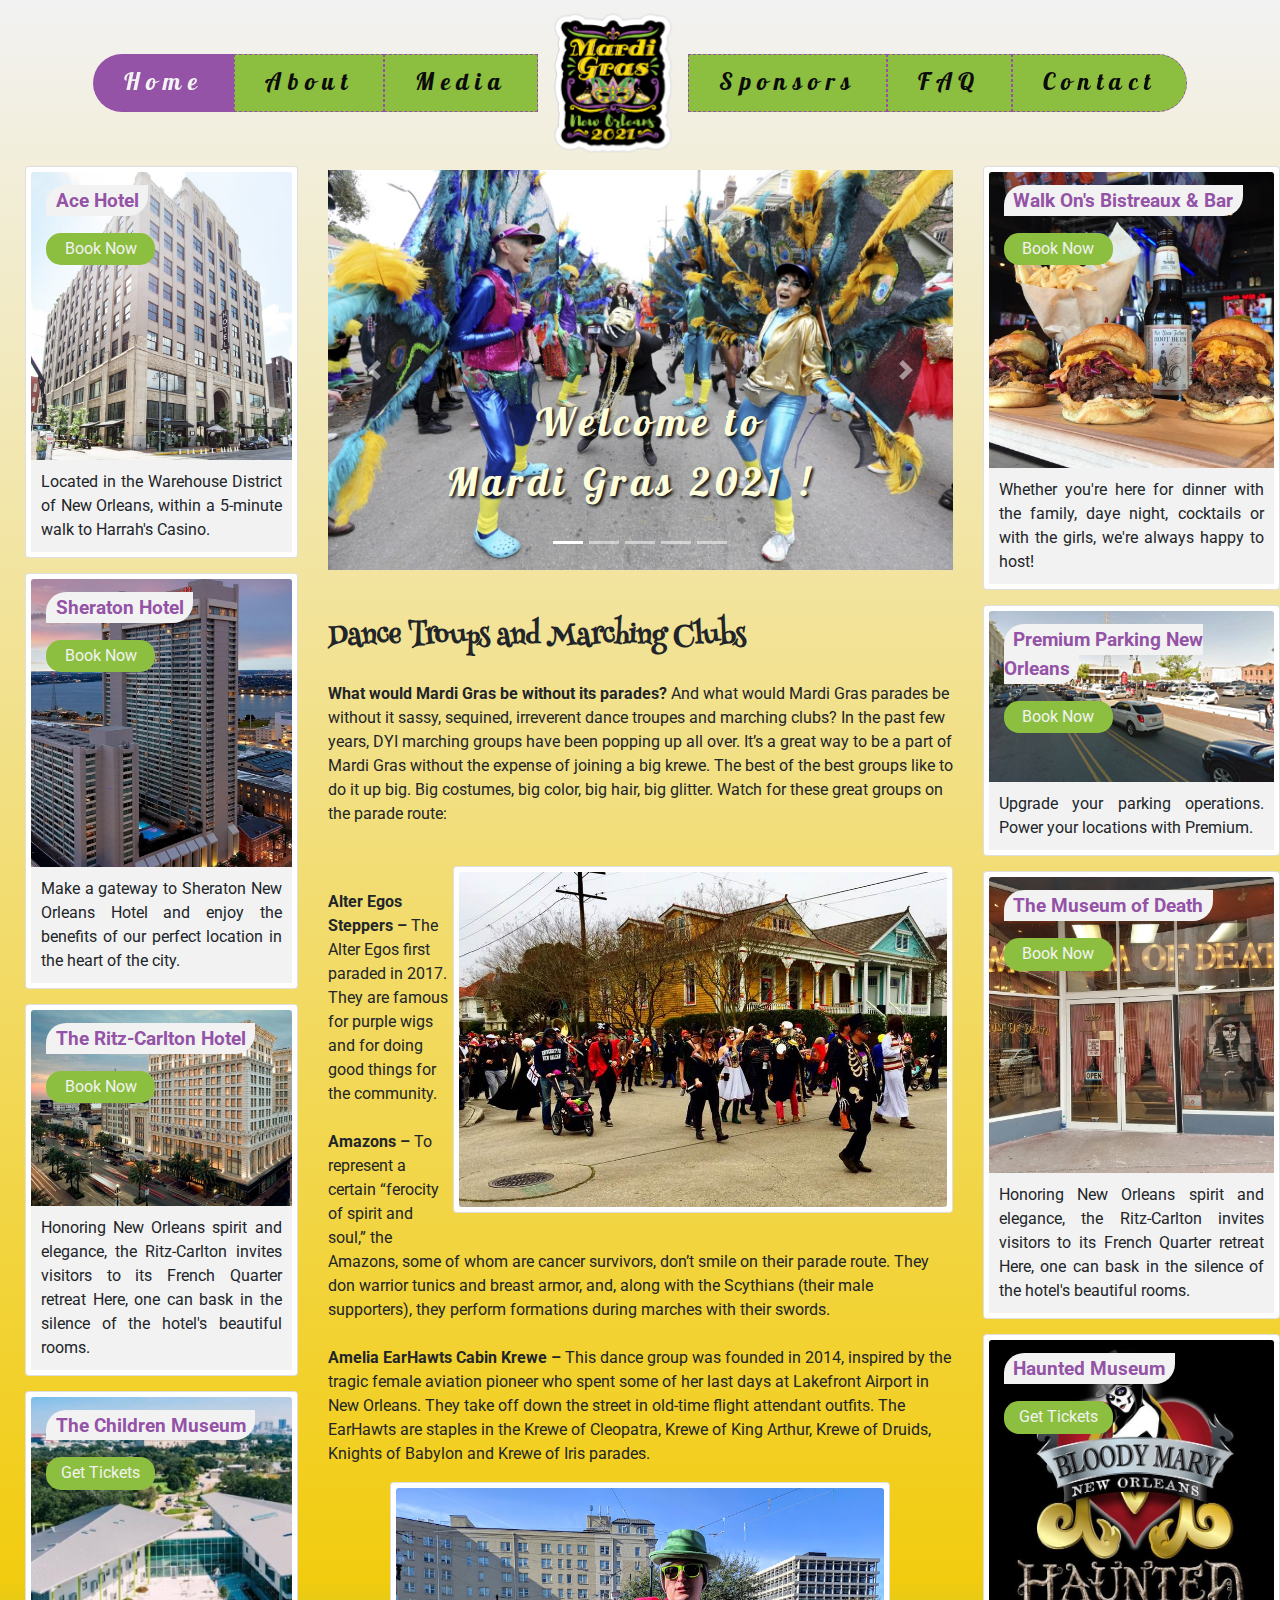
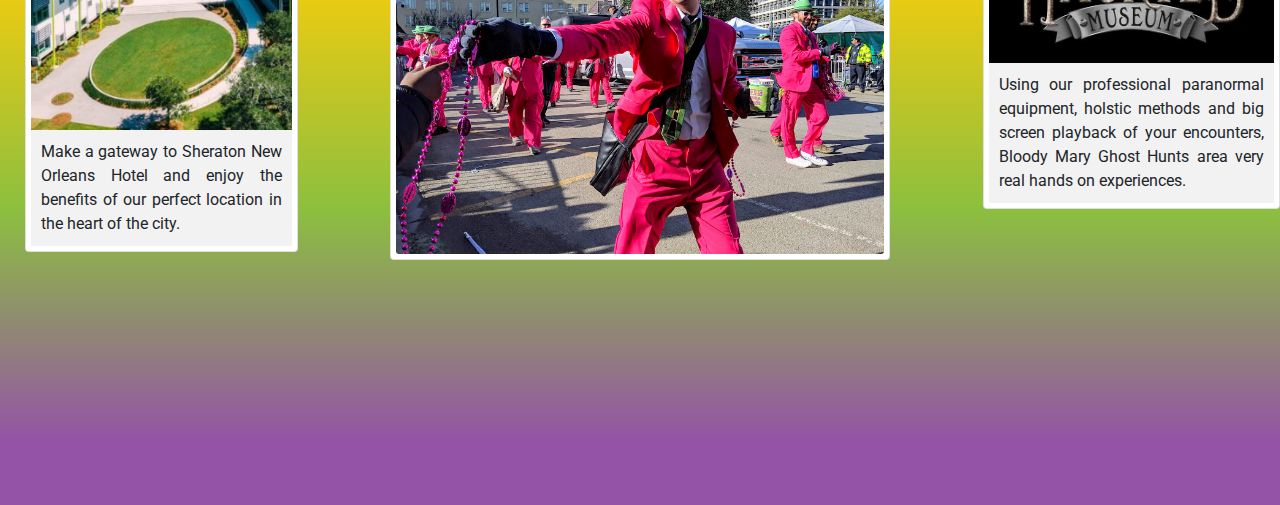
==== index.html @ 0c7cdbdb "My first commit! 😀" ====
<!doctype html>
<html lang="en">

<head>
  <meta charset="utf-8">
  <meta name="viewport" content="width=device-width, initial-scale=1, shrink-to-fit=no">
  <link rel="stylesheet" href="./css/main.css">
  <link
    href="https://fonts.googleapis.com/css2?family=Henny+Penny&family=Pattaya&family=Roboto:wght@400;500&display=swap"
    rel="stylesheet">
  <link rel="shortcut icon" href="./imgs/favicon.ico.png" type="image/x-icon">

  <!--AOS Library-->
  <link href="https://unpkg.com/aos@2.3.1/dist/aos.css" rel="stylesheet">

  <!-- Bootstrap CSS -->
  <link rel="stylesheet" href="https://stackpath.bootstrapcdn.com/bootstrap/4.5.2/css/bootstrap.min.css"
    integrity="sha384-JcKb8q3iqJ61gNV9KGb8thSsNjpSL0n8PARn9HuZOnIxN0hoP+VmmDGMN5t9UJ0Z" crossorigin="anonymous">
  <link rel="stylesheet" href="https://stackpath.bootstrapcdn.com/font-awesome/4.7.0/css/font-awesome.min.css"
    integrity="sha384-wvfXpqpZZVQGK6TAh5PVlGOfQNHSoD2xbE+QkPxCAFlNEevoEH3Sl0sibVcOQVnN" crossorigin="anonymous">


  <title>Mardi Gras 2021</title>
</head>

<body>
  <!-- ** First Row - Header **  -->
  <div data-aos="fade-down" data-aos-duration='1200'>
    <div class="row">
      <div class="navbar">
        <div class="navbarLeft">
          <a href="./index.html" class="navbarBtn from-center homeNav active">
            Home
          </a>
          <a href="./about/about.html" class="navbarBtn from-center regularNav">
            About
          </a>
          <a href="./media/media.html" class="navbarBtn from-center regularNav">
            Media
          </a>
        </div>
        <div class="brand-logo">
          <a href="index.html"><img src="./imgs/logo2021.png" alt="home" width="150px"></a>
        </div>
        <div class="navbarRight">
          <a href="./sponsors/sponsors.html" class="navbarBtn from-center regularNav">
            Sponsors
          </a>
          <a href="./FAQ/faq.html" class="navbarBtn from-center regularNav">
            FAQ
          </a>
          <a href="./contact/contact.html" class="navbarBtn from-center contactNav">
            Contact
          </a>
        </div>
      </div>
    </div>
  </div>

  <!-- ** Second Row ** -->
  <div class="row">

    <!-- Left Sponsers -->
    <div class="col-3 justify-content-start">
      <div class="leftSponsers">
        <div class="card img-fluid" style="width:350px">
          <img class="card-img-top" src="./imgs/Sponsors/aceHotel.jpg" alt="Card image">
          <div class="card-img-overlay">
            <p class="card-title"><span>Ace Hotel</span></p>
            <a
              href="https://www.acehotel.com/neworleans/?gclid=EAIaIQobChMI5_qxxfHS6wIVh-h3Ch2sEg0pEAAYASAAEgIVQPD_BwE"><button
                class="btnImg"><span>Book Now</span></button></a>
          </div>
          <p class="card-text">Located in the Warehouse District of New Orleans, within a 5-minute walk to Harrah's
            Casino.</p>
        </div>

        <div class="card img-fluid" style="width:350px">
          <img class="card-img-top" src="./imgs/Sponsors/shen.jpg" alt="Card image">
          <div class="card-img-overlay">
            <p class="card-title"><span>Sheraton Hotel</span></p>
            <a href="https://www.marriott.com/hotels/travel/msyis-sheraton-new-orleans-hotel/"><button
                class="btnImg"><span>Book Now </span></button></a>
          </div>
          <p class="card-text">Make a gateway to Sheraton New Orleans Hotel and enjoy the benefits of our
            perfect
            location in the heart of the city.</p>
        </div>

        <div class="card img-fluid" style="width:350px">
          <img class="card-img-top" src="./imgs/Sponsors/ritz.jpg" alt="Card image" style="width:100%">
          <div class="card-img-overlay">
            <p class="card-title"><span>The Ritz-Carlton Hotel</span></p>
            <a href="https://www.marriott.com/hotels/travel/msyis-sheraton-new-orleans-hotel/"><button class="btnImg"
                style="vertical-align:middle"><span>Book Now </span></button></a>
          </div>
          <p class="card-text">Honoring New Orleans spirit and elegance, the Ritz-Carlton invites visitors to its
            French
            Quarter retreat Here, one can bask in the silence of the hotel's beautiful rooms.</p>
        </div>

        <div class="card img-fluid" style="width:350px">
          <img class="card-img-top" src="./imgs/Sponsors/childrenMuseum.png" alt="Card image">
          <div class="card-img-overlay">
            <p class="card-title"><span>The Children Museum</span></p>
            <a href="https://www.marriott.com/hotels/travel/msyis-sheraton-new-orleans-hotel/"><button
                class="btnImg"><span>Get Tickets </span></button></a>
          </div>
          <p class="card-text">Make a gateway to Sheraton New Orleans Hotel and enjoy the benefits of our
            perfect
            location in the heart of the city.</p>
        </div>
      </div>


    </div>

    <!-- The Center -->
    <div class="col-6 justify-content-center">
      <div class="indexMainCenter">

        <!-- Carousel -->
        <div class="indexCarousel">
          <div id="carouselExampleCaptions" class="carousel slide" data-ride="carousel">
            <ol class="carousel-indicators">
              <li data-target="#carouselExampleCaptions" data-slide-to="0" class="active"></li>
              <li data-target="#carouselExampleCaptions" data-slide-to="1"></li>
              <li data-target="#carouselExampleCaptions" data-slide-to="2"></li>
              <li data-target="#carouselExampleCaptions" data-slide-to="3"></li>
              <li data-target="#carouselExampleCaptions" data-slide-to="4"></li>
            </ol>
            <div class="carousel-inner">
              <div class="carousel-item active">
                <img src="imgs/sliderGallery/1.jpg" class="d-block w-100 img-fluid" alt="firstCaru">
                <div class="carousel-caption d-none d-md-block">
                  <p><span>Welcome to <br> Mardi Gras 2021 !</span></p>
                </div>
              </div>
              <div class="carousel-item">
                <img src="imgs/sliderGallery/2.jpg" class="d-block w-100 img-fluid" alt="secondCaru">
                <div class="carousel-caption d-none d-md-block">
                  <p><span>Mardi Gras falls on <br> February 16th '21.</span></p>
                </div>
              </div>
              <div class="carousel-item">
                <img src="imgs/sliderGallery/3.jpg" class="d-block w-100 img-fluid" alt="thirdCaru">
                <div class="carousel-caption d-none d-md-block">
                  <p><span>Come along and <br> celebrate with us!</span></p>
                </div>
              </div>
              <div class="carousel-item">
                <img src="imgs/sliderGallery/4.jpg" class="d-block w-100 img-fluid" alt="fourthCaru">
                <div class="carousel-caption d-none d-md-block">
                  <p><span>Feel the Good Vibrations!</span></p>
                </div>
              </div>
              <div class="carousel-item">
                <img src="imgs/sliderGallery/5.jpeg" class="d-block w-100 img-fluid" alt="fifthCaru">
                <div class="carousel-caption d-none d-md-block">
                  <span>Get coupons for <br> cheaper vacation!</span>
                </div>
              </div>
            </div>
            <a class="carousel-control-prev" href="#carouselExampleCaptions" role="button" data-slide="prev">
              <span class="carousel-control-prev-icon" aria-hidden="true"></span>
              <span class="sr-only">Previous</span>
            </a>
            <a class="carousel-control-next" href="#carouselExampleCaptions" role="button" data-slide="next">
              <span class="carousel-control-next-icon" aria-hidden="true"></span>
              <span class="sr-only">Next</span>
            </a>
          </div>
        </div>

        <!-- Main Text -->
        <div class="indexMainText">
          <br><br>
          <span class="indexMTHeader">Dance Troups and Marching Clubs</span><br><br>
          <p><span style="font-weight: bold;">What would Mardi Gras be without its parades? </span> And what would
            Mardi
            Gras parades be without it sassy, sequined, irreverent dance troupes and marching clubs? In the past few
            years, DYI marching groups have been popping up all over. It’s a great way to be a part of Mardi Gras
            without
            the expense of joining a big krewe. The best of the best groups like to do it up big. Big costumes, big
            color,
            big hair, big glitter. Watch for these great groups on the parade route:</p> <br>
          <div class="card img-fluid indexCenterImg" style="width:500px;">
            <img class="card-img" src="./imgs/clubsGall/clubs1.webp" alt="Clubs-1st-Image">
          </div>
          <p><span style="font-weight: bold;">
              <br>
              Alter Egos Steppers –</span> The Alter Egos first paraded in 2017. They
            are
            famous for purple wigs and for doing
            good
            things for the community.
            <br><br>
            <span style="font-weight: bold;">Amazons –</span> To represent a certain “ferocity of spirit and soul,”
            the
            Amazons, some of whom are cancer
            survivors, don’t smile on their parade route. They don warrior tunics and breast armor, and, along with
            the
            Scythians (their male supporters), they perform formations during marches with their swords.
            <br><br>
            <span style="font-weight: bold;"> Amelia EarHawts Cabin Krewe –</span> This dance group was founded in
            2014,
            inspired by the tragic female aviation
            pioneer who spent some of her last days at Lakefront Airport in New Orleans. They take off down the
            street
            in
            old-time flight attendant outfits. The EarHawts are staples in the Krewe of Cleopatra, Krewe of King
            Arthur,
            Krewe of Druids, Knights of Babylon and Krewe of Iris parades.
          </p>
          <div class="card img-fluid" style="width:500px;">
            <img class="card-img" src="./imgs/clubsGall/clubs2.jfif" alt="Clubs-2nd-Image">
          </div>
        </div>
      </div>
    </div>

    <!-- Right Sponsers -->
    <div class="col-3 justify-content-end">
      <div class="rightSponsers">
        <div class="card img-fluid" style="width:350px">
          <img class="card-img-top" src="./imgs/Sponsors/walkon.jpg" alt="Card image">
          <div class="card-img-overlay">
            <p class="card-title"><span>Walk On's Bistreaux & Bar</span></p>
            <a href="https://walk-ons.com/"><button class="btnImg"><span>Book Now
                </span></button></a>
          </div>
          <p class="card-text">Whether you're here for dinner with the family, daye night, cocktails or with the
            girls,
            we're always happy to host!</p>
        </div>

        <div class="card img-fluid" style="width:350px">
          <img class="card-img-top" src="./imgs/Sponsors/premiumParking.jpg" alt="Card image" style="width:100%">
          <div class="card-img-overlay">
            <p class="card-title"><span>Premium Parking New Orleans</span></p>
            <a href="https://www.premiumparking.com/"><button class="btnImg" style="vertical-align:middle"><span>Book
                  Now </span></button></a>
          </div>
          <p class="card-text">Upgrade your parking operations. Power your locations with Premium.</p>
        </div>

        <div class="card img-fluid" style="width:350px">
          <img class="card-img-top" src="./imgs/Sponsors/deathMuseum.jpg" alt="Card image" style="width:100%">
          <div class="card-img-overlay">
            <p class="card-title"><span>The Museum of Death </span></p>
            <a href="https://www.marriott.com/hotels/travel/msyis-sheraton-new-orleans-hotel/"><button class="btnImg"
                style="vertical-align:middle"><span>Book Now </span></button></a>
          </div>
          <p class="card-text">Honoring New Orleans spirit and elegance, the Ritz-Carlton invites visitors to its
            French
            Quarter retreat Here, one can bask in the silence of the hotel's beautiful rooms.</p>
        </div>

        <div class="card img-fluid" style="width:350px">
          <img class="card-img-top" src="./imgs/Sponsors/hauntedMuseum.jpg" alt="Card image" style="width:100%">
          <div class="card-img-overlay">
            <p class="card-title"><span>Haunted Museum</span></p>
            <a href="https://www.bloodymarystours.com/hauntedmuseum.html"><button class="btnImg"
                style="vertical-align:middle"><span>Get Tickets </span></button></a>
          </div>
          <p class="card-text">Using our professional paranormal equipment, holstic methods and big screen playback
            of
            your encounters, Bloody Mary Ghost Hunts area very real hands on experiences.</p>
        </div>

        <!-- Above - End of Right Sponsers-->

      </div>
    </div>
  </div>


  <!-- Footer - ** Last Row ** -->
  <div data-aos="zoom-in">
    <div class="row">
      <div class="col-12">
        <div class="fullFooter">
          <div class="footerSite">
            <p>© All Rights Reserved - Naor Ben Shushan - 2020</p>
            <!-- Social Networks Links-->
            <div class="social-buttons">
              <a href="http://www.gg.com/" class="social-buttons__button social-button social-button--facebook"
                aria-label="Facebook">
                <span class="social-button__inner">
                  <i class="fa fa-facebook" aria-hidden="true"></i>
                </span>
              </a>
              <a href="#" class="social-buttons__button social-button social-button--linkedin" aria-label="LinkedIn">
                <span class="social-button__inner">
                  <i class="fa fa-linkedin" aria-hidden="true"></i>
                </span>
              </a>
              <a href="#" class="social-buttons__button social-button social-button--twitter" aria-label="Twitter">
                <span class="social-button__inner">
                  <i class="fa fa-twitter" aria-hidden="true"></i>
                </span>
              </a>
              <a href="#" class="social-buttons__button social-button social-button--instagram" aria-label="Instagram">
                <span class="social-button__inner">
                  <i class="fa fa-instagram" aria-hidden="true"></i>
                </span>
              </a>
            </div>
            <!--End Of Social Buttons-->

            <!-- Page Up Arrow -->
            <div data-aos="fade-zoom-in" data-aos-delay="1000" data-aos-offset="0">
              <div class="pageUpBtn">
                <a href="#" class="social-buttons__button social-button social-button--pageUp" aria-label="pageUp">
                  <span class="social-button__inner">
                    <i class="fas fa-arrow-up"></i>
                  </span>
                </a>
              </div>
            </div>
          </div>
        </div>
      </div>
    </div>
  </div>


  <!-- Scripts -->
  <script src="https://code.jquery.com/jquery-3.5.1.slim.min.js"
    integrity="sha384-DfXdz2htPH0lsSSs5nCTpuj/zy4C+OGpamoFVy38MVBnE+IbbVYUew+OrCXaRkfj"
    crossorigin="anonymous"></script>
  <script src="https://cdn.jsdelivr.net/npm/popper.js@1.16.1/dist/umd/popper.min.js"
    integrity="sha384-9/reFTGAW83EW2RDu2S0VKaIzap3H66lZH81PoYlFhbGU+6BZp6G7niu735Sk7lN"
    crossorigin="anonymous"></script>
  <script src="https://stackpath.bootstrapcdn.com/bootstrap/4.5.2/js/bootstrap.min.js"
    integrity="sha384-B4gt1jrGC7Jh4AgTPSdUtOBvfO8shuf57BaghqFfPlYxofvL8/KUEfYiJOMMV+rV"
    crossorigin="anonymous"></script>
  <script src="https://unpkg.com/aos@2.3.1/dist/aos.js"></script>
  <script>
    AOS.init();
  </script>

</body>

</html>
---- css/main.css ----
/* Colors */
/* Sizes */
/* Fonts */
/* Font Awsome */
/*!
 * Font Awesome Free 5.14.0 by @fontawesome - https://fontawesome.com
 * License - https://fontawesome.com/license/free (Icons: CC BY 4.0, Fonts: SIL OFL 1.1, Code: MIT License)
 */
.fa,
.fas,
.far,
.fullFooter .social-buttons,
.fal,
.fad,
.fab {
  -moz-osx-font-smoothing: grayscale;
  -webkit-font-smoothing: antialiased;
  display: inline-block;
  font-style: normal;
  font-variant: normal;
  text-rendering: auto;
  line-height: 1;
}

.fa-lg {
  font-size: 1.33333em;
  line-height: 0.75em;
  vertical-align: -.0667em;
}

.fa-xs {
  font-size: .75em;
}

.fa-sm {
  font-size: .875em;
}

.fa-1x {
  font-size: 1em;
}

.fa-2x {
  font-size: 2em;
}

.fa-3x {
  font-size: 3em;
}

.fa-4x {
  font-size: 4em;
}

.fa-5x {
  font-size: 5em;
}

.fa-6x {
  font-size: 6em;
}

.fa-7x {
  font-size: 7em;
}

.fa-8x {
  font-size: 8em;
}

.fa-9x {
  font-size: 9em;
}

.fa-10x {
  font-size: 10em;
}

.fa-fw {
  text-align: center;
  width: 1.25em;
}

.fa-ul {
  list-style-type: none;
  margin-left: 2.5em;
  padding-left: 0;
}

.fa-ul > li {
  position: relative;
}

.fa-li {
  left: -2em;
  position: absolute;
  text-align: center;
  width: 2em;
  line-height: inherit;
}

.fa-border {
  border: solid 0.08em #eee;
  border-radius: .1em;
  padding: .2em .25em .15em;
}

.fa-pull-left {
  float: left;
}

.fa-pull-right {
  float: right;
}

.fa.fa-pull-left,
.fas.fa-pull-left,
.far.fa-pull-left,
.fullFooter .fa-pull-left.social-buttons,
.fal.fa-pull-left,
.fab.fa-pull-left {
  margin-right: .3em;
}

.fa.fa-pull-right,
.fas.fa-pull-right,
.far.fa-pull-right,
.fullFooter .fa-pull-right.social-buttons,
.fal.fa-pull-right,
.fab.fa-pull-right {
  margin-left: .3em;
}

.fa-spin {
  animation: fa-spin 2s infinite linear;
}

.fa-pulse {
  animation: fa-spin 1s infinite steps(8);
}

@keyframes fa-spin {
  0% {
    transform: rotate(0deg);
  }
  100% {
    transform: rotate(360deg);
  }
}

.fa-rotate-90 {
  -ms-filter: "progid:DXImageTransform.Microsoft.BasicImage(rotation=1)";
  transform: rotate(90deg);
}

.fa-rotate-180 {
  -ms-filter: "progid:DXImageTransform.Microsoft.BasicImage(rotation=2)";
  transform: rotate(180deg);
}

.fa-rotate-270 {
  -ms-filter: "progid:DXImageTransform.Microsoft.BasicImage(rotation=3)";
  transform: rotate(270deg);
}

.fa-flip-horizontal {
  -ms-filter: "progid:DXImageTransform.Microsoft.BasicImage(rotation=0, mirror=1)";
  transform: scale(-1, 1);
}

.fa-flip-vertical {
  -ms-filter: "progid:DXImageTransform.Microsoft.BasicImage(rotation=2, mirror=1)";
  transform: scale(1, -1);
}

.fa-flip-both, .fa-flip-horizontal.fa-flip-vertical {
  -ms-filter: "progid:DXImageTransform.Microsoft.BasicImage(rotation=2, mirror=1)";
  transform: scale(-1, -1);
}

:root .fa-rotate-90,
:root .fa-rotate-180,
:root .fa-rotate-270,
:root .fa-flip-horizontal,
:root .fa-flip-vertical,
:root .fa-flip-both {
  filter: none;
}

.fa-stack {
  display: inline-block;
  height: 2em;
  line-height: 2em;
  position: relative;
  vertical-align: middle;
  width: 2.5em;
}

.fa-stack-1x,
.fa-stack-2x {
  left: 0;
  position: absolute;
  text-align: center;
  width: 100%;
}

.fa-stack-1x {
  line-height: inherit;
}

.fa-stack-2x {
  font-size: 2em;
}

.fa-inverse {
  color: #fff;
}

/* Font Awesome uses the Unicode Private Use Area (PUA) to ensure screen
readers do not read off random characters that represent icons */
.fa-500px:before {
  content: "\f26e";
}

.fa-accessible-icon:before {
  content: "\f368";
}

.fa-accusoft:before {
  content: "\f369";
}

.fa-acquisitions-incorporated:before {
  content: "\f6af";
}

.fa-ad:before {
  content: "\f641";
}

.fa-address-book:before {
  content: "\f2b9";
}

.fa-address-card:before {
  content: "\f2bb";
}

.fa-adjust:before {
  content: "\f042";
}

.fa-adn:before {
  content: "\f170";
}

.fa-adobe:before {
  content: "\f778";
}

.fa-adversal:before {
  content: "\f36a";
}

.fa-affiliatetheme:before {
  content: "\f36b";
}

.fa-air-freshener:before {
  content: "\f5d0";
}

.fa-airbnb:before {
  content: "\f834";
}

.fa-algolia:before {
  content: "\f36c";
}

.fa-align-center:before {
  content: "\f037";
}

.fa-align-justify:before {
  content: "\f039";
}

.fa-align-left:before {
  content: "\f036";
}

.fa-align-right:before {
  content: "\f038";
}

.fa-alipay:before {
  content: "\f642";
}

.fa-allergies:before {
  content: "\f461";
}

.fa-amazon:before {
  content: "\f270";
}

.fa-amazon-pay:before {
  content: "\f42c";
}

.fa-ambulance:before {
  content: "\f0f9";
}

.fa-american-sign-language-interpreting:before {
  content: "\f2a3";
}

.fa-amilia:before {
  content: "\f36d";
}

.fa-anchor:before {
  content: "\f13d";
}

.fa-android:before {
  content: "\f17b";
}

.fa-angellist:before {
  content: "\f209";
}

.fa-angle-double-down:before {
  content: "\f103";
}

.fa-angle-double-left:before {
  content: "\f100";
}

.fa-angle-double-right:before {
  content: "\f101";
}

.fa-angle-double-up:before {
  content: "\f102";
}

.fa-angle-down:before {
  content: "\f107";
}

.fa-angle-left:before {
  content: "\f104";
}

.fa-angle-right:before {
  content: "\f105";
}

.fa-angle-up:before {
  content: "\f106";
}

.fa-angry:before {
  content: "\f556";
}

.fa-angrycreative:before {
  content: "\f36e";
}

.fa-angular:before {
  content: "\f420";
}

.fa-ankh:before {
  content: "\f644";
}

.fa-app-store:before {
  content: "\f36f";
}

.fa-app-store-ios:before {
  content: "\f370";
}

.fa-apper:before {
  content: "\f371";
}

.fa-apple:before {
  content: "\f179";
}

.fa-apple-alt:before {
  content: "\f5d1";
}

.fa-apple-pay:before {
  content: "\f415";
}

.fa-archive:before {
  content: "\f187";
}

.fa-archway:before {
  content: "\f557";
}

.fa-arrow-alt-circle-down:before {
  content: "\f358";
}

.fa-arrow-alt-circle-left:before {
  content: "\f359";
}

.fa-arrow-alt-circle-right:before {
  content: "\f35a";
}

.fa-arrow-alt-circle-up:before {
  content: "\f35b";
}

.fa-arrow-circle-down:before {
  content: "\f0ab";
}

.fa-arrow-circle-left:before {
  content: "\f0a8";
}

.fa-arrow-circle-right:before {
  content: "\f0a9";
}

.fa-arrow-circle-up:before {
  content: "\f0aa";
}

.fa-arrow-down:before {
  content: "\f063";
}

.fa-arrow-left:before {
  content: "\f060";
}

.fa-arrow-right:before {
  content: "\f061";
}

.fa-arrow-up:before {
  content: "\f062";
}

.fa-arrows-alt:before {
  content: "\f0b2";
}

.fa-arrows-alt-h:before {
  content: "\f337";
}

.fa-arrows-alt-v:before {
  content: "\f338";
}

.fa-artstation:before {
  content: "\f77a";
}

.fa-assistive-listening-systems:before {
  content: "\f2a2";
}

.fa-asterisk:before {
  content: "\f069";
}

.fa-asymmetrik:before {
  content: "\f372";
}

.fa-at:before {
  content: "\f1fa";
}

.fa-atlas:before {
  content: "\f558";
}

.fa-atlassian:before {
  content: "\f77b";
}

.fa-atom:before {
  content: "\f5d2";
}

.fa-audible:before {
  content: "\f373";
}

.fa-audio-description:before {
  content: "\f29e";
}

.fa-autoprefixer:before {
  content: "\f41c";
}

.fa-avianex:before {
  content: "\f374";
}

.fa-aviato:before {
  content: "\f421";
}

.fa-award:before {
  content: "\f559";
}

.fa-aws:before {
  content: "\f375";
}

.fa-baby:before {
  content: "\f77c";
}

.fa-baby-carriage:before {
  content: "\f77d";
}

.fa-backspace:before {
  content: "\f55a";
}

.fa-backward:before {
  content: "\f04a";
}

.fa-bacon:before {
  content: "\f7e5";
}

.fa-bacteria:before {
  content: "\e059";
}

.fa-bacterium:before {
  content: "\e05a";
}

.fa-bahai:before {
  content: "\f666";
}

.fa-balance-scale:before {
  content: "\f24e";
}

.fa-balance-scale-left:before {
  content: "\f515";
}

.fa-balance-scale-right:before {
  content: "\f516";
}

.fa-ban:before {
  content: "\f05e";
}

.fa-band-aid:before {
  content: "\f462";
}

.fa-bandcamp:before {
  content: "\f2d5";
}

.fa-barcode:before {
  content: "\f02a";
}

.fa-bars:before {
  content: "\f0c9";
}

.fa-baseball-ball:before {
  content: "\f433";
}

.fa-basketball-ball:before {
  content: "\f434";
}

.fa-bath:before {
  content: "\f2cd";
}

.fa-battery-empty:before {
  content: "\f244";
}

.fa-battery-full:before {
  content: "\f240";
}

.fa-battery-half:before {
  content: "\f242";
}

.fa-battery-quarter:before {
  content: "\f243";
}

.fa-battery-three-quarters:before {
  content: "\f241";
}

.fa-battle-net:before {
  content: "\f835";
}

.fa-bed:before {
  content: "\f236";
}

.fa-beer:before {
  content: "\f0fc";
}

.fa-behance:before {
  content: "\f1b4";
}

.fa-behance-square:before {
  content: "\f1b5";
}

.fa-bell:before {
  content: "\f0f3";
}

.fa-bell-slash:before {
  content: "\f1f6";
}

.fa-bezier-curve:before {
  content: "\f55b";
}

.fa-bible:before {
  content: "\f647";
}

.fa-bicycle:before {
  content: "\f206";
}

.fa-biking:before {
  content: "\f84a";
}

.fa-bimobject:before {
  content: "\f378";
}

.fa-binoculars:before {
  content: "\f1e5";
}

.fa-biohazard:before {
  content: "\f780";
}

.fa-birthday-cake:before {
  content: "\f1fd";
}

.fa-bitbucket:before {
  content: "\f171";
}

.fa-bitcoin:before {
  content: "\f379";
}

.fa-bity:before {
  content: "\f37a";
}

.fa-black-tie:before {
  content: "\f27e";
}

.fa-blackberry:before {
  content: "\f37b";
}

.fa-blender:before {
  content: "\f517";
}

.fa-blender-phone:before {
  content: "\f6b6";
}

.fa-blind:before {
  content: "\f29d";
}

.fa-blog:before {
  content: "\f781";
}

.fa-blogger:before {
  content: "\f37c";
}

.fa-blogger-b:before {
  content: "\f37d";
}

.fa-bluetooth:before {
  content: "\f293";
}

.fa-bluetooth-b:before {
  content: "\f294";
}

.fa-bold:before {
  content: "\f032";
}

.fa-bolt:before {
  content: "\f0e7";
}

.fa-bomb:before {
  content: "\f1e2";
}

.fa-bone:before {
  content: "\f5d7";
}

.fa-bong:before {
  content: "\f55c";
}

.fa-book:before {
  content: "\f02d";
}

.fa-book-dead:before {
  content: "\f6b7";
}

.fa-book-medical:before {
  content: "\f7e6";
}

.fa-book-open:before {
  content: "\f518";
}

.fa-book-reader:before {
  content: "\f5da";
}

.fa-bookmark:before {
  content: "\f02e";
}

.fa-bootstrap:before {
  content: "\f836";
}

.fa-border-all:before {
  content: "\f84c";
}

.fa-border-none:before {
  content: "\f850";
}

.fa-border-style:before {
  content: "\f853";
}

.fa-bowling-ball:before {
  content: "\f436";
}

.fa-box:before {
  content: "\f466";
}

.fa-box-open:before {
  content: "\f49e";
}

.fa-box-tissue:before {
  content: "\e05b";
}

.fa-boxes:before {
  content: "\f468";
}

.fa-braille:before {
  content: "\f2a1";
}

.fa-brain:before {
  content: "\f5dc";
}

.fa-bread-slice:before {
  content: "\f7ec";
}

.fa-briefcase:before {
  content: "\f0b1";
}

.fa-briefcase-medical:before {
  content: "\f469";
}

.fa-broadcast-tower:before {
  content: "\f519";
}

.fa-broom:before {
  content: "\f51a";
}

.fa-brush:before {
  content: "\f55d";
}

.fa-btc:before {
  content: "\f15a";
}

.fa-buffer:before {
  content: "\f837";
}

.fa-bug:before {
  content: "\f188";
}

.fa-building:before {
  content: "\f1ad";
}

.fa-bullhorn:before {
  content: "\f0a1";
}

.fa-bullseye:before {
  content: "\f140";
}

.fa-burn:before {
  content: "\f46a";
}

.fa-buromobelexperte:before {
  content: "\f37f";
}

.fa-bus:before {
  content: "\f207";
}

.fa-bus-alt:before {
  content: "\f55e";
}

.fa-business-time:before {
  content: "\f64a";
}

.fa-buy-n-large:before {
  content: "\f8a6";
}

.fa-buysellads:before {
  content: "\f20d";
}

.fa-calculator:before {
  content: "\f1ec";
}

.fa-calendar:before {
  content: "\f133";
}

.fa-calendar-alt:before {
  content: "\f073";
}

.fa-calendar-check:before {
  content: "\f274";
}

.fa-calendar-day:before {
  content: "\f783";
}

.fa-calendar-minus:before {
  content: "\f272";
}

.fa-calendar-plus:before {
  content: "\f271";
}

.fa-calendar-times:before {
  content: "\f273";
}

.fa-calendar-week:before {
  content: "\f784";
}

.fa-camera:before {
  content: "\f030";
}

.fa-camera-retro:before {
  content: "\f083";
}

.fa-campground:before {
  content: "\f6bb";
}

.fa-canadian-maple-leaf:before {
  content: "\f785";
}

.fa-candy-cane:before {
  content: "\f786";
}

.fa-cannabis:before {
  content: "\f55f";
}

.fa-capsules:before {
  content: "\f46b";
}

.fa-car:before {
  content: "\f1b9";
}

.fa-car-alt:before {
  content: "\f5de";
}

.fa-car-battery:before {
  content: "\f5df";
}

.fa-car-crash:before {
  content: "\f5e1";
}

.fa-car-side:before {
  content: "\f5e4";
}

.fa-caravan:before {
  content: "\f8ff";
}

.fa-caret-down:before {
  content: "\f0d7";
}

.fa-caret-left:before {
  content: "\f0d9";
}

.fa-caret-right:before {
  content: "\f0da";
}

.fa-caret-square-down:before {
  content: "\f150";
}

.fa-caret-square-left:before {
  content: "\f191";
}

.fa-caret-square-right:before {
  content: "\f152";
}

.fa-caret-square-up:before {
  content: "\f151";
}

.fa-caret-up:before {
  content: "\f0d8";
}

.fa-carrot:before {
  content: "\f787";
}

.fa-cart-arrow-down:before {
  content: "\f218";
}

.fa-cart-plus:before {
  content: "\f217";
}

.fa-cash-register:before {
  content: "\f788";
}

.fa-cat:before {
  content: "\f6be";
}

.fa-cc-amazon-pay:before {
  content: "\f42d";
}

.fa-cc-amex:before {
  content: "\f1f3";
}

.fa-cc-apple-pay:before {
  content: "\f416";
}

.fa-cc-diners-club:before {
  content: "\f24c";
}

.fa-cc-discover:before {
  content: "\f1f2";
}

.fa-cc-jcb:before {
  content: "\f24b";
}

.fa-cc-mastercard:before {
  content: "\f1f1";
}

.fa-cc-paypal:before {
  content: "\f1f4";
}

.fa-cc-stripe:before {
  content: "\f1f5";
}

.fa-cc-visa:before {
  content: "\f1f0";
}

.fa-centercode:before {
  content: "\f380";
}

.fa-centos:before {
  content: "\f789";
}

.fa-certificate:before {
  content: "\f0a3";
}

.fa-chair:before {
  content: "\f6c0";
}

.fa-chalkboard:before {
  content: "\f51b";
}

.fa-chalkboard-teacher:before {
  content: "\f51c";
}

.fa-charging-station:before {
  content: "\f5e7";
}

.fa-chart-area:before {
  content: "\f1fe";
}

.fa-chart-bar:before {
  content: "\f080";
}

.fa-chart-line:before {
  content: "\f201";
}

.fa-chart-pie:before {
  content: "\f200";
}

.fa-check:before {
  content: "\f00c";
}

.fa-check-circle:before {
  content: "\f058";
}

.fa-check-double:before {
  content: "\f560";
}

.fa-check-square:before {
  content: "\f14a";
}

.fa-cheese:before {
  content: "\f7ef";
}

.fa-chess:before {
  content: "\f439";
}

.fa-chess-bishop:before {
  content: "\f43a";
}

.fa-chess-board:before {
  content: "\f43c";
}

.fa-chess-king:before {
  content: "\f43f";
}

.fa-chess-knight:before {
  content: "\f441";
}

.fa-chess-pawn:before {
  content: "\f443";
}

.fa-chess-queen:before {
  content: "\f445";
}

.fa-chess-rook:before {
  content: "\f447";
}

.fa-chevron-circle-down:before {
  content: "\f13a";
}

.fa-chevron-circle-left:before {
  content: "\f137";
}

.fa-chevron-circle-right:before {
  content: "\f138";
}

.fa-chevron-circle-up:before {
  content: "\f139";
}

.fa-chevron-down:before {
  content: "\f078";
}

.fa-chevron-left:before {
  content: "\f053";
}

.fa-chevron-right:before {
  content: "\f054";
}

.fa-chevron-up:before {
  content: "\f077";
}

.fa-child:before {
  content: "\f1ae";
}

.fa-chrome:before {
  content: "\f268";
}

.fa-chromecast:before {
  content: "\f838";
}

.fa-church:before {
  content: "\f51d";
}

.fa-circle:before {
  content: "\f111";
}

.fa-circle-notch:before {
  content: "\f1ce";
}

.fa-city:before {
  content: "\f64f";
}

.fa-clinic-medical:before {
  content: "\f7f2";
}

.fa-clipboard:before {
  content: "\f328";
}

.fa-clipboard-check:before {
  content: "\f46c";
}

.fa-clipboard-list:before {
  content: "\f46d";
}

.fa-clock:before {
  content: "\f017";
}

.fa-clone:before {
  content: "\f24d";
}

.fa-closed-captioning:before {
  content: "\f20a";
}

.fa-cloud:before {
  content: "\f0c2";
}

.fa-cloud-download-alt:before {
  content: "\f381";
}

.fa-cloud-meatball:before {
  content: "\f73b";
}

.fa-cloud-moon:before {
  content: "\f6c3";
}

.fa-cloud-moon-rain:before {
  content: "\f73c";
}

.fa-cloud-rain:before {
  content: "\f73d";
}

.fa-cloud-showers-heavy:before {
  content: "\f740";
}

.fa-cloud-sun:before {
  content: "\f6c4";
}

.fa-cloud-sun-rain:before {
  content: "\f743";
}

.fa-cloud-upload-alt:before {
  content: "\f382";
}

.fa-cloudscale:before {
  content: "\f383";
}

.fa-cloudsmith:before {
  content: "\f384";
}

.fa-cloudversify:before {
  content: "\f385";
}

.fa-cocktail:before {
  content: "\f561";
}

.fa-code:before {
  content: "\f121";
}

.fa-code-branch:before {
  content: "\f126";
}

.fa-codepen:before {
  content: "\f1cb";
}

.fa-codiepie:before {
  content: "\f284";
}

.fa-coffee:before {
  content: "\f0f4";
}

.fa-cog:before {
  content: "\f013";
}

.fa-cogs:before {
  content: "\f085";
}

.fa-coins:before {
  content: "\f51e";
}

.fa-columns:before {
  content: "\f0db";
}

.fa-comment:before {
  content: "\f075";
}

.fa-comment-alt:before {
  content: "\f27a";
}

.fa-comment-dollar:before {
  content: "\f651";
}

.fa-comment-dots:before {
  content: "\f4ad";
}

.fa-comment-medical:before {
  content: "\f7f5";
}

.fa-comment-slash:before {
  content: "\f4b3";
}

.fa-comments:before {
  content: "\f086";
}

.fa-comments-dollar:before {
  content: "\f653";
}

.fa-compact-disc:before {
  content: "\f51f";
}

.fa-compass:before {
  content: "\f14e";
}

.fa-compress:before {
  content: "\f066";
}

.fa-compress-alt:before {
  content: "\f422";
}

.fa-compress-arrows-alt:before {
  content: "\f78c";
}

.fa-concierge-bell:before {
  content: "\f562";
}

.fa-confluence:before {
  content: "\f78d";
}

.fa-connectdevelop:before {
  content: "\f20e";
}

.fa-contao:before {
  content: "\f26d";
}

.fa-cookie:before {
  content: "\f563";
}

.fa-cookie-bite:before {
  content: "\f564";
}

.fa-copy:before {
  content: "\f0c5";
}

.fa-copyright:before {
  content: "\f1f9";
}

.fa-cotton-bureau:before {
  content: "\f89e";
}

.fa-couch:before {
  content: "\f4b8";
}

.fa-cpanel:before {
  content: "\f388";
}

.fa-creative-commons:before {
  content: "\f25e";
}

.fa-creative-commons-by:before {
  content: "\f4e7";
}

.fa-creative-commons-nc:before {
  content: "\f4e8";
}

.fa-creative-commons-nc-eu:before {
  content: "\f4e9";
}

.fa-creative-commons-nc-jp:before {
  content: "\f4ea";
}

.fa-creative-commons-nd:before {
  content: "\f4eb";
}

.fa-creative-commons-pd:before {
  content: "\f4ec";
}

.fa-creative-commons-pd-alt:before {
  content: "\f4ed";
}

.fa-creative-commons-remix:before {
  content: "\f4ee";
}

.fa-creative-commons-sa:before {
  content: "\f4ef";
}

.fa-creative-commons-sampling:before {
  content: "\f4f0";
}

.fa-creative-commons-sampling-plus:before {
  content: "\f4f1";
}

.fa-creative-commons-share:before {
  content: "\f4f2";
}

.fa-creative-commons-zero:before {
  content: "\f4f3";
}

.fa-credit-card:before {
  content: "\f09d";
}

.fa-critical-role:before {
  content: "\f6c9";
}

.fa-crop:before {
  content: "\f125";
}

.fa-crop-alt:before {
  content: "\f565";
}

.fa-cross:before {
  content: "\f654";
}

.fa-crosshairs:before {
  content: "\f05b";
}

.fa-crow:before {
  content: "\f520";
}

.fa-crown:before {
  content: "\f521";
}

.fa-crutch:before {
  content: "\f7f7";
}

.fa-css3:before {
  content: "\f13c";
}

.fa-css3-alt:before {
  content: "\f38b";
}

.fa-cube:before {
  content: "\f1b2";
}

.fa-cubes:before {
  content: "\f1b3";
}

.fa-cut:before {
  content: "\f0c4";
}

.fa-cuttlefish:before {
  content: "\f38c";
}

.fa-d-and-d:before {
  content: "\f38d";
}

.fa-d-and-d-beyond:before {
  content: "\f6ca";
}

.fa-dailymotion:before {
  content: "\e052";
}

.fa-dashcube:before {
  content: "\f210";
}

.fa-database:before {
  content: "\f1c0";
}

.fa-deaf:before {
  content: "\f2a4";
}

.fa-deezer:before {
  content: "\e077";
}

.fa-delicious:before {
  content: "\f1a5";
}

.fa-democrat:before {
  content: "\f747";
}

.fa-deploydog:before {
  content: "\f38e";
}

.fa-deskpro:before {
  content: "\f38f";
}

.fa-desktop:before {
  content: "\f108";
}

.fa-dev:before {
  content: "\f6cc";
}

.fa-deviantart:before {
  content: "\f1bd";
}

.fa-dharmachakra:before {
  content: "\f655";
}

.fa-dhl:before {
  content: "\f790";
}

.fa-diagnoses:before {
  content: "\f470";
}

.fa-diaspora:before {
  content: "\f791";
}

.fa-dice:before {
  content: "\f522";
}

.fa-dice-d20:before {
  content: "\f6cf";
}

.fa-dice-d6:before {
  content: "\f6d1";
}

.fa-dice-five:before {
  content: "\f523";
}

.fa-dice-four:before {
  content: "\f524";
}

.fa-dice-one:before {
  content: "\f525";
}

.fa-dice-six:before {
  content: "\f526";
}

.fa-dice-three:before {
  content: "\f527";
}

.fa-dice-two:before {
  content: "\f528";
}

.fa-digg:before {
  content: "\f1a6";
}

.fa-digital-ocean:before {
  content: "\f391";
}

.fa-digital-tachograph:before {
  content: "\f566";
}

.fa-directions:before {
  content: "\f5eb";
}

.fa-discord:before {
  content: "\f392";
}

.fa-discourse:before {
  content: "\f393";
}

.fa-disease:before {
  content: "\f7fa";
}

.fa-divide:before {
  content: "\f529";
}

.fa-dizzy:before {
  content: "\f567";
}

.fa-dna:before {
  content: "\f471";
}

.fa-dochub:before {
  content: "\f394";
}

.fa-docker:before {
  content: "\f395";
}

.fa-dog:before {
  content: "\f6d3";
}

.fa-dollar-sign:before {
  content: "\f155";
}

.fa-dolly:before {
  content: "\f472";
}

.fa-dolly-flatbed:before {
  content: "\f474";
}

.fa-donate:before {
  content: "\f4b9";
}

.fa-door-closed:before {
  content: "\f52a";
}

.fa-door-open:before {
  content: "\f52b";
}

.fa-dot-circle:before {
  content: "\f192";
}

.fa-dove:before {
  content: "\f4ba";
}

.fa-download:before {
  content: "\f019";
}

.fa-draft2digital:before {
  content: "\f396";
}

.fa-drafting-compass:before {
  content: "\f568";
}

.fa-dragon:before {
  content: "\f6d5";
}

.fa-draw-polygon:before {
  content: "\f5ee";
}

.fa-dribbble:before {
  content: "\f17d";
}

.fa-dribbble-square:before {
  content: "\f397";
}

.fa-dropbox:before {
  content: "\f16b";
}

.fa-drum:before {
  content: "\f569";
}

.fa-drum-steelpan:before {
  content: "\f56a";
}

.fa-drumstick-bite:before {
  content: "\f6d7";
}

.fa-drupal:before {
  content: "\f1a9";
}

.fa-dumbbell:before {
  content: "\f44b";
}

.fa-dumpster:before {
  content: "\f793";
}

.fa-dumpster-fire:before {
  content: "\f794";
}

.fa-dungeon:before {
  content: "\f6d9";
}

.fa-dyalog:before {
  content: "\f399";
}

.fa-earlybirds:before {
  content: "\f39a";
}

.fa-ebay:before {
  content: "\f4f4";
}

.fa-edge:before {
  content: "\f282";
}

.fa-edge-legacy:before {
  content: "\e078";
}

.fa-edit:before {
  content: "\f044";
}

.fa-egg:before {
  content: "\f7fb";
}

.fa-eject:before {
  content: "\f052";
}

.fa-elementor:before {
  content: "\f430";
}

.fa-ellipsis-h:before {
  content: "\f141";
}

.fa-ellipsis-v:before {
  content: "\f142";
}

.fa-ello:before {
  content: "\f5f1";
}

.fa-ember:before {
  content: "\f423";
}

.fa-empire:before {
  content: "\f1d1";
}

.fa-envelope:before {
  content: "\f0e0";
}

.fa-envelope-open:before {
  content: "\f2b6";
}

.fa-envelope-open-text:before {
  content: "\f658";
}

.fa-envelope-square:before {
  content: "\f199";
}

.fa-envira:before {
  content: "\f299";
}

.fa-equals:before {
  content: "\f52c";
}

.fa-eraser:before {
  content: "\f12d";
}

.fa-erlang:before {
  content: "\f39d";
}

.fa-ethereum:before {
  content: "\f42e";
}

.fa-ethernet:before {
  content: "\f796";
}

.fa-etsy:before {
  content: "\f2d7";
}

.fa-euro-sign:before {
  content: "\f153";
}

.fa-evernote:before {
  content: "\f839";
}

.fa-exchange-alt:before {
  content: "\f362";
}

.fa-exclamation:before {
  content: "\f12a";
}

.fa-exclamation-circle:before {
  content: "\f06a";
}

.fa-exclamation-triangle:before {
  content: "\f071";
}

.fa-expand:before {
  content: "\f065";
}

.fa-expand-alt:before {
  content: "\f424";
}

.fa-expand-arrows-alt:before {
  content: "\f31e";
}

.fa-expeditedssl:before {
  content: "\f23e";
}

.fa-external-link-alt:before {
  content: "\f35d";
}

.fa-external-link-square-alt:before {
  content: "\f360";
}

.fa-eye:before {
  content: "\f06e";
}

.fa-eye-dropper:before {
  content: "\f1fb";
}

.fa-eye-slash:before {
  content: "\f070";
}

.fa-facebook:before {
  content: "\f09a";
}

.fa-facebook-f:before {
  content: "\f39e";
}

.fa-facebook-messenger:before {
  content: "\f39f";
}

.fa-facebook-square:before {
  content: "\f082";
}

.fa-fan:before {
  content: "\f863";
}

.fa-fantasy-flight-games:before {
  content: "\f6dc";
}

.fa-fast-backward:before {
  content: "\f049";
}

.fa-fast-forward:before {
  content: "\f050";
}

.fa-faucet:before {
  content: "\e005";
}

.fa-fax:before {
  content: "\f1ac";
}

.fa-feather:before {
  content: "\f52d";
}

.fa-feather-alt:before {
  content: "\f56b";
}

.fa-fedex:before {
  content: "\f797";
}

.fa-fedora:before {
  content: "\f798";
}

.fa-female:before {
  content: "\f182";
}

.fa-fighter-jet:before {
  content: "\f0fb";
}

.fa-figma:before {
  content: "\f799";
}

.fa-file:before {
  content: "\f15b";
}

.fa-file-alt:before {
  content: "\f15c";
}

.fa-file-archive:before {
  content: "\f1c6";
}

.fa-file-audio:before {
  content: "\f1c7";
}

.fa-file-code:before {
  content: "\f1c9";
}

.fa-file-contract:before {
  content: "\f56c";
}

.fa-file-csv:before {
  content: "\f6dd";
}

.fa-file-download:before {
  content: "\f56d";
}

.fa-file-excel:before {
  content: "\f1c3";
}

.fa-file-export:before {
  content: "\f56e";
}

.fa-file-image:before {
  content: "\f1c5";
}

.fa-file-import:before {
  content: "\f56f";
}

.fa-file-invoice:before {
  content: "\f570";
}

.fa-file-invoice-dollar:before {
  content: "\f571";
}

.fa-file-medical:before {
  content: "\f477";
}

.fa-file-medical-alt:before {
  content: "\f478";
}

.fa-file-pdf:before {
  content: "\f1c1";
}

.fa-file-powerpoint:before {
  content: "\f1c4";
}

.fa-file-prescription:before {
  content: "\f572";
}

.fa-file-signature:before {
  content: "\f573";
}

.fa-file-upload:before {
  content: "\f574";
}

.fa-file-video:before {
  content: "\f1c8";
}

.fa-file-word:before {
  content: "\f1c2";
}

.fa-fill:before {
  content: "\f575";
}

.fa-fill-drip:before {
  content: "\f576";
}

.fa-film:before {
  content: "\f008";
}

.fa-filter:before {
  content: "\f0b0";
}

.fa-fingerprint:before {
  content: "\f577";
}

.fa-fire:before {
  content: "\f06d";
}

.fa-fire-alt:before {
  content: "\f7e4";
}

.fa-fire-extinguisher:before {
  content: "\f134";
}

.fa-firefox:before {
  content: "\f269";
}

.fa-firefox-browser:before {
  content: "\e007";
}

.fa-first-aid:before {
  content: "\f479";
}

.fa-first-order:before {
  content: "\f2b0";
}

.fa-first-order-alt:before {
  content: "\f50a";
}

.fa-firstdraft:before {
  content: "\f3a1";
}

.fa-fish:before {
  content: "\f578";
}

.fa-fist-raised:before {
  content: "\f6de";
}

.fa-flag:before {
  content: "\f024";
}

.fa-flag-checkered:before {
  content: "\f11e";
}

.fa-flag-usa:before {
  content: "\f74d";
}

.fa-flask:before {
  content: "\f0c3";
}

.fa-flickr:before {
  content: "\f16e";
}

.fa-flipboard:before {
  content: "\f44d";
}

.fa-flushed:before {
  content: "\f579";
}

.fa-fly:before {
  content: "\f417";
}

.fa-folder:before {
  content: "\f07b";
}

.fa-folder-minus:before {
  content: "\f65d";
}

.fa-folder-open:before {
  content: "\f07c";
}

.fa-folder-plus:before {
  content: "\f65e";
}

.fa-font:before {
  content: "\f031";
}

.fa-font-awesome:before {
  content: "\f2b4";
}

.fa-font-awesome-alt:before {
  content: "\f35c";
}

.fa-font-awesome-flag:before {
  content: "\f425";
}

.fa-font-awesome-logo-full:before {
  content: "\f4e6";
}

.fa-fonticons:before {
  content: "\f280";
}

.fa-fonticons-fi:before {
  content: "\f3a2";
}

.fa-football-ball:before {
  content: "\f44e";
}

.fa-fort-awesome:before {
  content: "\f286";
}

.fa-fort-awesome-alt:before {
  content: "\f3a3";
}

.fa-forumbee:before {
  content: "\f211";
}

.fa-forward:before {
  content: "\f04e";
}

.fa-foursquare:before {
  content: "\f180";
}

.fa-free-code-camp:before {
  content: "\f2c5";
}

.fa-freebsd:before {
  content: "\f3a4";
}

.fa-frog:before {
  content: "\f52e";
}

.fa-frown:before {
  content: "\f119";
}

.fa-frown-open:before {
  content: "\f57a";
}

.fa-fulcrum:before {
  content: "\f50b";
}

.fa-funnel-dollar:before {
  content: "\f662";
}

.fa-futbol:before {
  content: "\f1e3";
}

.fa-galactic-republic:before {
  content: "\f50c";
}

.fa-galactic-senate:before {
  content: "\f50d";
}

.fa-gamepad:before {
  content: "\f11b";
}

.fa-gas-pump:before {
  content: "\f52f";
}

.fa-gavel:before {
  content: "\f0e3";
}

.fa-gem:before {
  content: "\f3a5";
}

.fa-genderless:before {
  content: "\f22d";
}

.fa-get-pocket:before {
  content: "\f265";
}

.fa-gg:before {
  content: "\f260";
}

.fa-gg-circle:before {
  content: "\f261";
}

.fa-ghost:before {
  content: "\f6e2";
}

.fa-gift:before {
  content: "\f06b";
}

.fa-gifts:before {
  content: "\f79c";
}

.fa-git:before {
  content: "\f1d3";
}

.fa-git-alt:before {
  content: "\f841";
}

.fa-git-square:before {
  content: "\f1d2";
}

.fa-github:before {
  content: "\f09b";
}

.fa-github-alt:before {
  content: "\f113";
}

.fa-github-square:before {
  content: "\f092";
}

.fa-gitkraken:before {
  content: "\f3a6";
}

.fa-gitlab:before {
  content: "\f296";
}

.fa-gitter:before {
  content: "\f426";
}

.fa-glass-cheers:before {
  content: "\f79f";
}

.fa-glass-martini:before {
  content: "\f000";
}

.fa-glass-martini-alt:before {
  content: "\f57b";
}

.fa-glass-whiskey:before {
  content: "\f7a0";
}

.fa-glasses:before {
  content: "\f530";
}

.fa-glide:before {
  content: "\f2a5";
}

.fa-glide-g:before {
  content: "\f2a6";
}

.fa-globe:before {
  content: "\f0ac";
}

.fa-globe-africa:before {
  content: "\f57c";
}

.fa-globe-americas:before {
  content: "\f57d";
}

.fa-globe-asia:before {
  content: "\f57e";
}

.fa-globe-europe:before {
  content: "\f7a2";
}

.fa-gofore:before {
  content: "\f3a7";
}

.fa-golf-ball:before {
  content: "\f450";
}

.fa-goodreads:before {
  content: "\f3a8";
}

.fa-goodreads-g:before {
  content: "\f3a9";
}

.fa-google:before {
  content: "\f1a0";
}

.fa-google-drive:before {
  content: "\f3aa";
}

.fa-google-pay:before {
  content: "\e079";
}

.fa-google-play:before {
  content: "\f3ab";
}

.fa-google-plus:before {
  content: "\f2b3";
}

.fa-google-plus-g:before {
  content: "\f0d5";
}

.fa-google-plus-square:before {
  content: "\f0d4";
}

.fa-google-wallet:before {
  content: "\f1ee";
}

.fa-gopuram:before {
  content: "\f664";
}

.fa-graduation-cap:before {
  content: "\f19d";
}

.fa-gratipay:before {
  content: "\f184";
}

.fa-grav:before {
  content: "\f2d6";
}

.fa-greater-than:before {
  content: "\f531";
}

.fa-greater-than-equal:before {
  content: "\f532";
}

.fa-grimace:before {
  content: "\f57f";
}

.fa-grin:before {
  content: "\f580";
}

.fa-grin-alt:before {
  content: "\f581";
}

.fa-grin-beam:before {
  content: "\f582";
}

.fa-grin-beam-sweat:before {
  content: "\f583";
}

.fa-grin-hearts:before {
  content: "\f584";
}

.fa-grin-squint:before {
  content: "\f585";
}

.fa-grin-squint-tears:before {
  content: "\f586";
}

.fa-grin-stars:before {
  content: "\f587";
}

.fa-grin-tears:before {
  content: "\f588";
}

.fa-grin-tongue:before {
  content: "\f589";
}

.fa-grin-tongue-squint:before {
  content: "\f58a";
}

.fa-grin-tongue-wink:before {
  content: "\f58b";
}

.fa-grin-wink:before {
  content: "\f58c";
}

.fa-grip-horizontal:before {
  content: "\f58d";
}

.fa-grip-lines:before {
  content: "\f7a4";
}

.fa-grip-lines-vertical:before {
  content: "\f7a5";
}

.fa-grip-vertical:before {
  content: "\f58e";
}

.fa-gripfire:before {
  content: "\f3ac";
}

.fa-grunt:before {
  content: "\f3ad";
}

.fa-guitar:before {
  content: "\f7a6";
}

.fa-gulp:before {
  content: "\f3ae";
}

.fa-h-square:before {
  content: "\f0fd";
}

.fa-hacker-news:before {
  content: "\f1d4";
}

.fa-hacker-news-square:before {
  content: "\f3af";
}

.fa-hackerrank:before {
  content: "\f5f7";
}

.fa-hamburger:before {
  content: "\f805";
}

.fa-hammer:before {
  content: "\f6e3";
}

.fa-hamsa:before {
  content: "\f665";
}

.fa-hand-holding:before {
  content: "\f4bd";
}

.fa-hand-holding-heart:before {
  content: "\f4be";
}

.fa-hand-holding-medical:before {
  content: "\e05c";
}

.fa-hand-holding-usd:before {
  content: "\f4c0";
}

.fa-hand-holding-water:before {
  content: "\f4c1";
}

.fa-hand-lizard:before {
  content: "\f258";
}

.fa-hand-middle-finger:before {
  content: "\f806";
}

.fa-hand-paper:before {
  content: "\f256";
}

.fa-hand-peace:before {
  content: "\f25b";
}

.fa-hand-point-down:before {
  content: "\f0a7";
}

.fa-hand-point-left:before {
  content: "\f0a5";
}

.fa-hand-point-right:before {
  content: "\f0a4";
}

.fa-hand-point-up:before {
  content: "\f0a6";
}

.fa-hand-pointer:before {
  content: "\f25a";
}

.fa-hand-rock:before {
  content: "\f255";
}

.fa-hand-scissors:before {
  content: "\f257";
}

.fa-hand-sparkles:before {
  content: "\e05d";
}

.fa-hand-spock:before {
  content: "\f259";
}

.fa-hands:before {
  content: "\f4c2";
}

.fa-hands-helping:before {
  content: "\f4c4";
}

.fa-hands-wash:before {
  content: "\e05e";
}

.fa-handshake:before {
  content: "\f2b5";
}

.fa-handshake-alt-slash:before {
  content: "\e05f";
}

.fa-handshake-slash:before {
  content: "\e060";
}

.fa-hanukiah:before {
  content: "\f6e6";
}

.fa-hard-hat:before {
  content: "\f807";
}

.fa-hashtag:before {
  content: "\f292";
}

.fa-hat-cowboy:before {
  content: "\f8c0";
}

.fa-hat-cowboy-side:before {
  content: "\f8c1";
}

.fa-hat-wizard:before {
  content: "\f6e8";
}

.fa-hdd:before {
  content: "\f0a0";
}

.fa-head-side-cough:before {
  content: "\e061";
}

.fa-head-side-cough-slash:before {
  content: "\e062";
}

.fa-head-side-mask:before {
  content: "\e063";
}

.fa-head-side-virus:before {
  content: "\e064";
}

.fa-heading:before {
  content: "\f1dc";
}

.fa-headphones:before {
  content: "\f025";
}

.fa-headphones-alt:before {
  content: "\f58f";
}

.fa-headset:before {
  content: "\f590";
}

.fa-heart:before {
  content: "\f004";
}

.fa-heart-broken:before {
  content: "\f7a9";
}

.fa-heartbeat:before {
  content: "\f21e";
}

.fa-helicopter:before {
  content: "\f533";
}

.fa-highlighter:before {
  content: "\f591";
}

.fa-hiking:before {
  content: "\f6ec";
}

.fa-hippo:before {
  content: "\f6ed";
}

.fa-hips:before {
  content: "\f452";
}

.fa-hire-a-helper:before {
  content: "\f3b0";
}

.fa-history:before {
  content: "\f1da";
}

.fa-hockey-puck:before {
  content: "\f453";
}

.fa-holly-berry:before {
  content: "\f7aa";
}

.fa-home:before {
  content: "\f015";
}

.fa-hooli:before {
  content: "\f427";
}

.fa-hornbill:before {
  content: "\f592";
}

.fa-horse:before {
  content: "\f6f0";
}

.fa-horse-head:before {
  content: "\f7ab";
}

.fa-hospital:before {
  content: "\f0f8";
}

.fa-hospital-alt:before {
  content: "\f47d";
}

.fa-hospital-symbol:before {
  content: "\f47e";
}

.fa-hospital-user:before {
  content: "\f80d";
}

.fa-hot-tub:before {
  content: "\f593";
}

.fa-hotdog:before {
  content: "\f80f";
}

.fa-hotel:before {
  content: "\f594";
}

.fa-hotjar:before {
  content: "\f3b1";
}

.fa-hourglass:before {
  content: "\f254";
}

.fa-hourglass-end:before {
  content: "\f253";
}

.fa-hourglass-half:before {
  content: "\f252";
}

.fa-hourglass-start:before {
  content: "\f251";
}

.fa-house-damage:before {
  content: "\f6f1";
}

.fa-house-user:before {
  content: "\e065";
}

.fa-houzz:before {
  content: "\f27c";
}

.fa-hryvnia:before {
  content: "\f6f2";
}

.fa-html5:before {
  content: "\f13b";
}

.fa-hubspot:before {
  content: "\f3b2";
}

.fa-i-cursor:before {
  content: "\f246";
}

.fa-ice-cream:before {
  content: "\f810";
}

.fa-icicles:before {
  content: "\f7ad";
}

.fa-icons:before {
  content: "\f86d";
}

.fa-id-badge:before {
  content: "\f2c1";
}

.fa-id-card:before {
  content: "\f2c2";
}

.fa-id-card-alt:before {
  content: "\f47f";
}

.fa-ideal:before {
  content: "\e013";
}

.fa-igloo:before {
  content: "\f7ae";
}

.fa-image:before {
  content: "\f03e";
}

.fa-images:before {
  content: "\f302";
}

.fa-imdb:before {
  content: "\f2d8";
}

.fa-inbox:before {
  content: "\f01c";
}

.fa-indent:before {
  content: "\f03c";
}

.fa-industry:before {
  content: "\f275";
}

.fa-infinity:before {
  content: "\f534";
}

.fa-info:before {
  content: "\f129";
}

.fa-info-circle:before {
  content: "\f05a";
}

.fa-instagram:before {
  content: "\f16d";
}

.fa-instagram-square:before {
  content: "\e055";
}

.fa-intercom:before {
  content: "\f7af";
}

.fa-internet-explorer:before {
  content: "\f26b";
}

.fa-invision:before {
  content: "\f7b0";
}

.fa-ioxhost:before {
  content: "\f208";
}

.fa-italic:before {
  content: "\f033";
}

.fa-itch-io:before {
  content: "\f83a";
}

.fa-itunes:before {
  content: "\f3b4";
}

.fa-itunes-note:before {
  content: "\f3b5";
}

.fa-java:before {
  content: "\f4e4";
}

.fa-jedi:before {
  content: "\f669";
}

.fa-jedi-order:before {
  content: "\f50e";
}

.fa-jenkins:before {
  content: "\f3b6";
}

.fa-jira:before {
  content: "\f7b1";
}

.fa-joget:before {
  content: "\f3b7";
}

.fa-joint:before {
  content: "\f595";
}

.fa-joomla:before {
  content: "\f1aa";
}

.fa-journal-whills:before {
  content: "\f66a";
}

.fa-js:before {
  content: "\f3b8";
}

.fa-js-square:before {
  content: "\f3b9";
}

.fa-jsfiddle:before {
  content: "\f1cc";
}

.fa-kaaba:before {
  content: "\f66b";
}

.fa-kaggle:before {
  content: "\f5fa";
}

.fa-key:before {
  content: "\f084";
}

.fa-keybase:before {
  content: "\f4f5";
}

.fa-keyboard:before {
  content: "\f11c";
}

.fa-keycdn:before {
  content: "\f3ba";
}

.fa-khanda:before {
  content: "\f66d";
}

.fa-kickstarter:before {
  content: "\f3bb";
}

.fa-kickstarter-k:before {
  content: "\f3bc";
}

.fa-kiss:before {
  content: "\f596";
}

.fa-kiss-beam:before {
  content: "\f597";
}

.fa-kiss-wink-heart:before {
  content: "\f598";
}

.fa-kiwi-bird:before {
  content: "\f535";
}

.fa-korvue:before {
  content: "\f42f";
}

.fa-landmark:before {
  content: "\f66f";
}

.fa-language:before {
  content: "\f1ab";
}

.fa-laptop:before {
  content: "\f109";
}

.fa-laptop-code:before {
  content: "\f5fc";
}

.fa-laptop-house:before {
  content: "\e066";
}

.fa-laptop-medical:before {
  content: "\f812";
}

.fa-laravel:before {
  content: "\f3bd";
}

.fa-lastfm:before {
  content: "\f202";
}

.fa-lastfm-square:before {
  content: "\f203";
}

.fa-laugh:before {
  content: "\f599";
}

.fa-laugh-beam:before {
  content: "\f59a";
}

.fa-laugh-squint:before {
  content: "\f59b";
}

.fa-laugh-wink:before {
  content: "\f59c";
}

.fa-layer-group:before {
  content: "\f5fd";
}

.fa-leaf:before {
  content: "\f06c";
}

.fa-leanpub:before {
  content: "\f212";
}

.fa-lemon:before {
  content: "\f094";
}

.fa-less:before {
  content: "\f41d";
}

.fa-less-than:before {
  content: "\f536";
}

.fa-less-than-equal:before {
  content: "\f537";
}

.fa-level-down-alt:before {
  content: "\f3be";
}

.fa-level-up-alt:before {
  content: "\f3bf";
}

.fa-life-ring:before {
  content: "\f1cd";
}

.fa-lightbulb:before {
  content: "\f0eb";
}

.fa-line:before {
  content: "\f3c0";
}

.fa-link:before {
  content: "\f0c1";
}

.fa-linkedin:before {
  content: "\f08c";
}

.fa-linkedin-in:before {
  content: "\f0e1";
}

.fa-linode:before {
  content: "\f2b8";
}

.fa-linux:before {
  content: "\f17c";
}

.fa-lira-sign:before {
  content: "\f195";
}

.fa-list:before {
  content: "\f03a";
}

.fa-list-alt:before {
  content: "\f022";
}

.fa-list-ol:before {
  content: "\f0cb";
}

.fa-list-ul:before {
  content: "\f0ca";
}

.fa-location-arrow:before {
  content: "\f124";
}

.fa-lock:before {
  content: "\f023";
}

.fa-lock-open:before {
  content: "\f3c1";
}

.fa-long-arrow-alt-down:before {
  content: "\f309";
}

.fa-long-arrow-alt-left:before {
  content: "\f30a";
}

.fa-long-arrow-alt-right:before {
  content: "\f30b";
}

.fa-long-arrow-alt-up:before {
  content: "\f30c";
}

.fa-low-vision:before {
  content: "\f2a8";
}

.fa-luggage-cart:before {
  content: "\f59d";
}

.fa-lungs:before {
  content: "\f604";
}

.fa-lungs-virus:before {
  content: "\e067";
}

.fa-lyft:before {
  content: "\f3c3";
}

.fa-magento:before {
  content: "\f3c4";
}

.fa-magic:before {
  content: "\f0d0";
}

.fa-magnet:before {
  content: "\f076";
}

.fa-mail-bulk:before {
  content: "\f674";
}

.fa-mailchimp:before {
  content: "\f59e";
}

.fa-male:before {
  content: "\f183";
}

.fa-mandalorian:before {
  content: "\f50f";
}

.fa-map:before {
  content: "\f279";
}

.fa-map-marked:before {
  content: "\f59f";
}

.fa-map-marked-alt:before {
  content: "\f5a0";
}

.fa-map-marker:before {
  content: "\f041";
}

.fa-map-marker-alt:before {
  content: "\f3c5";
}

.fa-map-pin:before {
  content: "\f276";
}

.fa-map-signs:before {
  content: "\f277";
}

.fa-markdown:before {
  content: "\f60f";
}

.fa-marker:before {
  content: "\f5a1";
}

.fa-mars:before {
  content: "\f222";
}

.fa-mars-double:before {
  content: "\f227";
}

.fa-mars-stroke:before {
  content: "\f229";
}

.fa-mars-stroke-h:before {
  content: "\f22b";
}

.fa-mars-stroke-v:before {
  content: "\f22a";
}

.fa-mask:before {
  content: "\f6fa";
}

.fa-mastodon:before {
  content: "\f4f6";
}

.fa-maxcdn:before {
  content: "\f136";
}

.fa-mdb:before {
  content: "\f8ca";
}

.fa-medal:before {
  content: "\f5a2";
}

.fa-medapps:before {
  content: "\f3c6";
}

.fa-medium:before {
  content: "\f23a";
}

.fa-medium-m:before {
  content: "\f3c7";
}

.fa-medkit:before {
  content: "\f0fa";
}

.fa-medrt:before {
  content: "\f3c8";
}

.fa-meetup:before {
  content: "\f2e0";
}

.fa-megaport:before {
  content: "\f5a3";
}

.fa-meh:before {
  content: "\f11a";
}

.fa-meh-blank:before {
  content: "\f5a4";
}

.fa-meh-rolling-eyes:before {
  content: "\f5a5";
}

.fa-memory:before {
  content: "\f538";
}

.fa-mendeley:before {
  content: "\f7b3";
}

.fa-menorah:before {
  content: "\f676";
}

.fa-mercury:before {
  content: "\f223";
}

.fa-meteor:before {
  content: "\f753";
}

.fa-microblog:before {
  content: "\e01a";
}

.fa-microchip:before {
  content: "\f2db";
}

.fa-microphone:before {
  content: "\f130";
}

.fa-microphone-alt:before {
  content: "\f3c9";
}

.fa-microphone-alt-slash:before {
  content: "\f539";
}

.fa-microphone-slash:before {
  content: "\f131";
}

.fa-microscope:before {
  content: "\f610";
}

.fa-microsoft:before {
  content: "\f3ca";
}

.fa-minus:before {
  content: "\f068";
}

.fa-minus-circle:before {
  content: "\f056";
}

.fa-minus-square:before {
  content: "\f146";
}

.fa-mitten:before {
  content: "\f7b5";
}

.fa-mix:before {
  content: "\f3cb";
}

.fa-mixcloud:before {
  content: "\f289";
}

.fa-mixer:before {
  content: "\e056";
}

.fa-mizuni:before {
  content: "\f3cc";
}

.fa-mobile:before {
  content: "\f10b";
}

.fa-mobile-alt:before {
  content: "\f3cd";
}

.fa-modx:before {
  content: "\f285";
}

.fa-monero:before {
  content: "\f3d0";
}

.fa-money-bill:before {
  content: "\f0d6";
}

.fa-money-bill-alt:before {
  content: "\f3d1";
}

.fa-money-bill-wave:before {
  content: "\f53a";
}

.fa-money-bill-wave-alt:before {
  content: "\f53b";
}

.fa-money-check:before {
  content: "\f53c";
}

.fa-money-check-alt:before {
  content: "\f53d";
}

.fa-monument:before {
  content: "\f5a6";
}

.fa-moon:before {
  content: "\f186";
}

.fa-mortar-pestle:before {
  content: "\f5a7";
}

.fa-mosque:before {
  content: "\f678";
}

.fa-motorcycle:before {
  content: "\f21c";
}

.fa-mountain:before {
  content: "\f6fc";
}

.fa-mouse:before {
  content: "\f8cc";
}

.fa-mouse-pointer:before {
  content: "\f245";
}

.fa-mug-hot:before {
  content: "\f7b6";
}

.fa-music:before {
  content: "\f001";
}

.fa-napster:before {
  content: "\f3d2";
}

.fa-neos:before {
  content: "\f612";
}

.fa-network-wired:before {
  content: "\f6ff";
}

.fa-neuter:before {
  content: "\f22c";
}

.fa-newspaper:before {
  content: "\f1ea";
}

.fa-nimblr:before {
  content: "\f5a8";
}

.fa-node:before {
  content: "\f419";
}

.fa-node-js:before {
  content: "\f3d3";
}

.fa-not-equal:before {
  content: "\f53e";
}

.fa-notes-medical:before {
  content: "\f481";
}

.fa-npm:before {
  content: "\f3d4";
}

.fa-ns8:before {
  content: "\f3d5";
}

.fa-nutritionix:before {
  content: "\f3d6";
}

.fa-object-group:before {
  content: "\f247";
}

.fa-object-ungroup:before {
  content: "\f248";
}

.fa-odnoklassniki:before {
  content: "\f263";
}

.fa-odnoklassniki-square:before {
  content: "\f264";
}

.fa-oil-can:before {
  content: "\f613";
}

.fa-old-republic:before {
  content: "\f510";
}

.fa-om:before {
  content: "\f679";
}

.fa-opencart:before {
  content: "\f23d";
}

.fa-openid:before {
  content: "\f19b";
}

.fa-opera:before {
  content: "\f26a";
}

.fa-optin-monster:before {
  content: "\f23c";
}

.fa-orcid:before {
  content: "\f8d2";
}

.fa-osi:before {
  content: "\f41a";
}

.fa-otter:before {
  content: "\f700";
}

.fa-outdent:before {
  content: "\f03b";
}

.fa-page4:before {
  content: "\f3d7";
}

.fa-pagelines:before {
  content: "\f18c";
}

.fa-pager:before {
  content: "\f815";
}

.fa-paint-brush:before {
  content: "\f1fc";
}

.fa-paint-roller:before {
  content: "\f5aa";
}

.fa-palette:before {
  content: "\f53f";
}

.fa-palfed:before {
  content: "\f3d8";
}

.fa-pallet:before {
  content: "\f482";
}

.fa-paper-plane:before {
  content: "\f1d8";
}

.fa-paperclip:before {
  content: "\f0c6";
}

.fa-parachute-box:before {
  content: "\f4cd";
}

.fa-paragraph:before {
  content: "\f1dd";
}

.fa-parking:before {
  content: "\f540";
}

.fa-passport:before {
  content: "\f5ab";
}

.fa-pastafarianism:before {
  content: "\f67b";
}

.fa-paste:before {
  content: "\f0ea";
}

.fa-patreon:before {
  content: "\f3d9";
}

.fa-pause:before {
  content: "\f04c";
}

.fa-pause-circle:before {
  content: "\f28b";
}

.fa-paw:before {
  content: "\f1b0";
}

.fa-paypal:before {
  content: "\f1ed";
}

.fa-peace:before {
  content: "\f67c";
}

.fa-pen:before {
  content: "\f304";
}

.fa-pen-alt:before {
  content: "\f305";
}

.fa-pen-fancy:before {
  content: "\f5ac";
}

.fa-pen-nib:before {
  content: "\f5ad";
}

.fa-pen-square:before {
  content: "\f14b";
}

.fa-pencil-alt:before {
  content: "\f303";
}

.fa-pencil-ruler:before {
  content: "\f5ae";
}

.fa-penny-arcade:before {
  content: "\f704";
}

.fa-people-arrows:before {
  content: "\e068";
}

.fa-people-carry:before {
  content: "\f4ce";
}

.fa-pepper-hot:before {
  content: "\f816";
}

.fa-percent:before {
  content: "\f295";
}

.fa-percentage:before {
  content: "\f541";
}

.fa-periscope:before {
  content: "\f3da";
}

.fa-person-booth:before {
  content: "\f756";
}

.fa-phabricator:before {
  content: "\f3db";
}

.fa-phoenix-framework:before {
  content: "\f3dc";
}

.fa-phoenix-squadron:before {
  content: "\f511";
}

.fa-phone:before {
  content: "\f095";
}

.fa-phone-alt:before {
  content: "\f879";
}

.fa-phone-slash:before {
  content: "\f3dd";
}

.fa-phone-square:before {
  content: "\f098";
}

.fa-phone-square-alt:before {
  content: "\f87b";
}

.fa-phone-volume:before {
  content: "\f2a0";
}

.fa-photo-video:before {
  content: "\f87c";
}

.fa-php:before {
  content: "\f457";
}

.fa-pied-piper:before {
  content: "\f2ae";
}

.fa-pied-piper-alt:before {
  content: "\f1a8";
}

.fa-pied-piper-hat:before {
  content: "\f4e5";
}

.fa-pied-piper-pp:before {
  content: "\f1a7";
}

.fa-pied-piper-square:before {
  content: "\e01e";
}

.fa-piggy-bank:before {
  content: "\f4d3";
}

.fa-pills:before {
  content: "\f484";
}

.fa-pinterest:before {
  content: "\f0d2";
}

.fa-pinterest-p:before {
  content: "\f231";
}

.fa-pinterest-square:before {
  content: "\f0d3";
}

.fa-pizza-slice:before {
  content: "\f818";
}

.fa-place-of-worship:before {
  content: "\f67f";
}

.fa-plane:before {
  content: "\f072";
}

.fa-plane-arrival:before {
  content: "\f5af";
}

.fa-plane-departure:before {
  content: "\f5b0";
}

.fa-plane-slash:before {
  content: "\e069";
}

.fa-play:before {
  content: "\f04b";
}

.fa-play-circle:before {
  content: "\f144";
}

.fa-playstation:before {
  content: "\f3df";
}

.fa-plug:before {
  content: "\f1e6";
}

.fa-plus:before {
  content: "\f067";
}

.fa-plus-circle:before {
  content: "\f055";
}

.fa-plus-square:before {
  content: "\f0fe";
}

.fa-podcast:before {
  content: "\f2ce";
}

.fa-poll:before {
  content: "\f681";
}

.fa-poll-h:before {
  content: "\f682";
}

.fa-poo:before {
  content: "\f2fe";
}

.fa-poo-storm:before {
  content: "\f75a";
}

.fa-poop:before {
  content: "\f619";
}

.fa-portrait:before {
  content: "\f3e0";
}

.fa-pound-sign:before {
  content: "\f154";
}

.fa-power-off:before {
  content: "\f011";
}

.fa-pray:before {
  content: "\f683";
}

.fa-praying-hands:before {
  content: "\f684";
}

.fa-prescription:before {
  content: "\f5b1";
}

.fa-prescription-bottle:before {
  content: "\f485";
}

.fa-prescription-bottle-alt:before {
  content: "\f486";
}

.fa-print:before {
  content: "\f02f";
}

.fa-procedures:before {
  content: "\f487";
}

.fa-product-hunt:before {
  content: "\f288";
}

.fa-project-diagram:before {
  content: "\f542";
}

.fa-pump-medical:before {
  content: "\e06a";
}

.fa-pump-soap:before {
  content: "\e06b";
}

.fa-pushed:before {
  content: "\f3e1";
}

.fa-puzzle-piece:before {
  content: "\f12e";
}

.fa-python:before {
  content: "\f3e2";
}

.fa-qq:before {
  content: "\f1d6";
}

.fa-qrcode:before {
  content: "\f029";
}

.fa-question:before {
  content: "\f128";
}

.fa-question-circle:before {
  content: "\f059";
}

.fa-quidditch:before {
  content: "\f458";
}

.fa-quinscape:before {
  content: "\f459";
}

.fa-quora:before {
  content: "\f2c4";
}

.fa-quote-left:before {
  content: "\f10d";
}

.fa-quote-right:before {
  content: "\f10e";
}

.fa-quran:before {
  content: "\f687";
}

.fa-r-project:before {
  content: "\f4f7";
}

.fa-radiation:before {
  content: "\f7b9";
}

.fa-radiation-alt:before {
  content: "\f7ba";
}

.fa-rainbow:before {
  content: "\f75b";
}

.fa-random:before {
  content: "\f074";
}

.fa-raspberry-pi:before {
  content: "\f7bb";
}

.fa-ravelry:before {
  content: "\f2d9";
}

.fa-react:before {
  content: "\f41b";
}

.fa-reacteurope:before {
  content: "\f75d";
}

.fa-readme:before {
  content: "\f4d5";
}

.fa-rebel:before {
  content: "\f1d0";
}

.fa-receipt:before {
  content: "\f543";
}

.fa-record-vinyl:before {
  content: "\f8d9";
}

.fa-recycle:before {
  content: "\f1b8";
}

.fa-red-river:before {
  content: "\f3e3";
}

.fa-reddit:before {
  content: "\f1a1";
}

.fa-reddit-alien:before {
  content: "\f281";
}

.fa-reddit-square:before {
  content: "\f1a2";
}

.fa-redhat:before {
  content: "\f7bc";
}

.fa-redo:before {
  content: "\f01e";
}

.fa-redo-alt:before {
  content: "\f2f9";
}

.fa-registered:before {
  content: "\f25d";
}

.fa-remove-format:before {
  content: "\f87d";
}

.fa-renren:before {
  content: "\f18b";
}

.fa-reply:before {
  content: "\f3e5";
}

.fa-reply-all:before {
  content: "\f122";
}

.fa-replyd:before {
  content: "\f3e6";
}

.fa-republican:before {
  content: "\f75e";
}

.fa-researchgate:before {
  content: "\f4f8";
}

.fa-resolving:before {
  content: "\f3e7";
}

.fa-restroom:before {
  content: "\f7bd";
}

.fa-retweet:before {
  content: "\f079";
}

.fa-rev:before {
  content: "\f5b2";
}

.fa-ribbon:before {
  content: "\f4d6";
}

.fa-ring:before {
  content: "\f70b";
}

.fa-road:before {
  content: "\f018";
}

.fa-robot:before {
  content: "\f544";
}

.fa-rocket:before {
  content: "\f135";
}

.fa-rocketchat:before {
  content: "\f3e8";
}

.fa-rockrms:before {
  content: "\f3e9";
}

.fa-route:before {
  content: "\f4d7";
}

.fa-rss:before {
  content: "\f09e";
}

.fa-rss-square:before {
  content: "\f143";
}

.fa-ruble-sign:before {
  content: "\f158";
}

.fa-ruler:before {
  content: "\f545";
}

.fa-ruler-combined:before {
  content: "\f546";
}

.fa-ruler-horizontal:before {
  content: "\f547";
}

.fa-ruler-vertical:before {
  content: "\f548";
}

.fa-running:before {
  content: "\f70c";
}

.fa-rupee-sign:before {
  content: "\f156";
}

.fa-rust:before {
  content: "\e07a";
}

.fa-sad-cry:before {
  content: "\f5b3";
}

.fa-sad-tear:before {
  content: "\f5b4";
}

.fa-safari:before {
  content: "\f267";
}

.fa-salesforce:before {
  content: "\f83b";
}

.fa-sass:before {
  content: "\f41e";
}

.fa-satellite:before {
  content: "\f7bf";
}

.fa-satellite-dish:before {
  content: "\f7c0";
}

.fa-save:before {
  content: "\f0c7";
}

.fa-schlix:before {
  content: "\f3ea";
}

.fa-school:before {
  content: "\f549";
}

.fa-screwdriver:before {
  content: "\f54a";
}

.fa-scribd:before {
  content: "\f28a";
}

.fa-scroll:before {
  content: "\f70e";
}

.fa-sd-card:before {
  content: "\f7c2";
}

.fa-search:before {
  content: "\f002";
}

.fa-search-dollar:before {
  content: "\f688";
}

.fa-search-location:before {
  content: "\f689";
}

.fa-search-minus:before {
  content: "\f010";
}

.fa-search-plus:before {
  content: "\f00e";
}

.fa-searchengin:before {
  content: "\f3eb";
}

.fa-seedling:before {
  content: "\f4d8";
}

.fa-sellcast:before {
  content: "\f2da";
}

.fa-sellsy:before {
  content: "\f213";
}

.fa-server:before {
  content: "\f233";
}

.fa-servicestack:before {
  content: "\f3ec";
}

.fa-shapes:before {
  content: "\f61f";
}

.fa-share:before {
  content: "\f064";
}

.fa-share-alt:before {
  content: "\f1e0";
}

.fa-share-alt-square:before {
  content: "\f1e1";
}

.fa-share-square:before {
  content: "\f14d";
}

.fa-shekel-sign:before {
  content: "\f20b";
}

.fa-shield-alt:before {
  content: "\f3ed";
}

.fa-shield-virus:before {
  content: "\e06c";
}

.fa-ship:before {
  content: "\f21a";
}

.fa-shipping-fast:before {
  content: "\f48b";
}

.fa-shirtsinbulk:before {
  content: "\f214";
}

.fa-shoe-prints:before {
  content: "\f54b";
}

.fa-shopify:before {
  content: "\e057";
}

.fa-shopping-bag:before {
  content: "\f290";
}

.fa-shopping-basket:before {
  content: "\f291";
}

.fa-shopping-cart:before {
  content: "\f07a";
}

.fa-shopware:before {
  content: "\f5b5";
}

.fa-shower:before {
  content: "\f2cc";
}

.fa-shuttle-van:before {
  content: "\f5b6";
}

.fa-sign:before {
  content: "\f4d9";
}

.fa-sign-in-alt:before {
  content: "\f2f6";
}

.fa-sign-language:before {
  content: "\f2a7";
}

.fa-sign-out-alt:before {
  content: "\f2f5";
}

.fa-signal:before {
  content: "\f012";
}

.fa-signature:before {
  content: "\f5b7";
}

.fa-sim-card:before {
  content: "\f7c4";
}

.fa-simplybuilt:before {
  content: "\f215";
}

.fa-sink:before {
  content: "\e06d";
}

.fa-sistrix:before {
  content: "\f3ee";
}

.fa-sitemap:before {
  content: "\f0e8";
}

.fa-sith:before {
  content: "\f512";
}

.fa-skating:before {
  content: "\f7c5";
}

.fa-sketch:before {
  content: "\f7c6";
}

.fa-skiing:before {
  content: "\f7c9";
}

.fa-skiing-nordic:before {
  content: "\f7ca";
}

.fa-skull:before {
  content: "\f54c";
}

.fa-skull-crossbones:before {
  content: "\f714";
}

.fa-skyatlas:before {
  content: "\f216";
}

.fa-skype:before {
  content: "\f17e";
}

.fa-slack:before {
  content: "\f198";
}

.fa-slack-hash:before {
  content: "\f3ef";
}

.fa-slash:before {
  content: "\f715";
}

.fa-sleigh:before {
  content: "\f7cc";
}

.fa-sliders-h:before {
  content: "\f1de";
}

.fa-slideshare:before {
  content: "\f1e7";
}

.fa-smile:before {
  content: "\f118";
}

.fa-smile-beam:before {
  content: "\f5b8";
}

.fa-smile-wink:before {
  content: "\f4da";
}

.fa-smog:before {
  content: "\f75f";
}

.fa-smoking:before {
  content: "\f48d";
}

.fa-smoking-ban:before {
  content: "\f54d";
}

.fa-sms:before {
  content: "\f7cd";
}

.fa-snapchat:before {
  content: "\f2ab";
}

.fa-snapchat-ghost:before {
  content: "\f2ac";
}

.fa-snapchat-square:before {
  content: "\f2ad";
}

.fa-snowboarding:before {
  content: "\f7ce";
}

.fa-snowflake:before {
  content: "\f2dc";
}

.fa-snowman:before {
  content: "\f7d0";
}

.fa-snowplow:before {
  content: "\f7d2";
}

.fa-soap:before {
  content: "\e06e";
}

.fa-socks:before {
  content: "\f696";
}

.fa-solar-panel:before {
  content: "\f5ba";
}

.fa-sort:before {
  content: "\f0dc";
}

.fa-sort-alpha-down:before {
  content: "\f15d";
}

.fa-sort-alpha-down-alt:before {
  content: "\f881";
}

.fa-sort-alpha-up:before {
  content: "\f15e";
}

.fa-sort-alpha-up-alt:before {
  content: "\f882";
}

.fa-sort-amount-down:before {
  content: "\f160";
}

.fa-sort-amount-down-alt:before {
  content: "\f884";
}

.fa-sort-amount-up:before {
  content: "\f161";
}

.fa-sort-amount-up-alt:before {
  content: "\f885";
}

.fa-sort-down:before {
  content: "\f0dd";
}

.fa-sort-numeric-down:before {
  content: "\f162";
}

.fa-sort-numeric-down-alt:before {
  content: "\f886";
}

.fa-sort-numeric-up:before {
  content: "\f163";
}

.fa-sort-numeric-up-alt:before {
  content: "\f887";
}

.fa-sort-up:before {
  content: "\f0de";
}

.fa-soundcloud:before {
  content: "\f1be";
}

.fa-sourcetree:before {
  content: "\f7d3";
}

.fa-spa:before {
  content: "\f5bb";
}

.fa-space-shuttle:before {
  content: "\f197";
}

.fa-speakap:before {
  content: "\f3f3";
}

.fa-speaker-deck:before {
  content: "\f83c";
}

.fa-spell-check:before {
  content: "\f891";
}

.fa-spider:before {
  content: "\f717";
}

.fa-spinner:before {
  content: "\f110";
}

.fa-splotch:before {
  content: "\f5bc";
}

.fa-spotify:before {
  content: "\f1bc";
}

.fa-spray-can:before {
  content: "\f5bd";
}

.fa-square:before {
  content: "\f0c8";
}

.fa-square-full:before {
  content: "\f45c";
}

.fa-square-root-alt:before {
  content: "\f698";
}

.fa-squarespace:before {
  content: "\f5be";
}

.fa-stack-exchange:before {
  content: "\f18d";
}

.fa-stack-overflow:before {
  content: "\f16c";
}

.fa-stackpath:before {
  content: "\f842";
}

.fa-stamp:before {
  content: "\f5bf";
}

.fa-star:before {
  content: "\f005";
}

.fa-star-and-crescent:before {
  content: "\f699";
}

.fa-star-half:before {
  content: "\f089";
}

.fa-star-half-alt:before {
  content: "\f5c0";
}

.fa-star-of-david:before {
  content: "\f69a";
}

.fa-star-of-life:before {
  content: "\f621";
}

.fa-staylinked:before {
  content: "\f3f5";
}

.fa-steam:before {
  content: "\f1b6";
}

.fa-steam-square:before {
  content: "\f1b7";
}

.fa-steam-symbol:before {
  content: "\f3f6";
}

.fa-step-backward:before {
  content: "\f048";
}

.fa-step-forward:before {
  content: "\f051";
}

.fa-stethoscope:before {
  content: "\f0f1";
}

.fa-sticker-mule:before {
  content: "\f3f7";
}

.fa-sticky-note:before {
  content: "\f249";
}

.fa-stop:before {
  content: "\f04d";
}

.fa-stop-circle:before {
  content: "\f28d";
}

.fa-stopwatch:before {
  content: "\f2f2";
}

.fa-stopwatch-20:before {
  content: "\e06f";
}

.fa-store:before {
  content: "\f54e";
}

.fa-store-alt:before {
  content: "\f54f";
}

.fa-store-alt-slash:before {
  content: "\e070";
}

.fa-store-slash:before {
  content: "\e071";
}

.fa-strava:before {
  content: "\f428";
}

.fa-stream:before {
  content: "\f550";
}

.fa-street-view:before {
  content: "\f21d";
}

.fa-strikethrough:before {
  content: "\f0cc";
}

.fa-stripe:before {
  content: "\f429";
}

.fa-stripe-s:before {
  content: "\f42a";
}

.fa-stroopwafel:before {
  content: "\f551";
}

.fa-studiovinari:before {
  content: "\f3f8";
}

.fa-stumbleupon:before {
  content: "\f1a4";
}

.fa-stumbleupon-circle:before {
  content: "\f1a3";
}

.fa-subscript:before {
  content: "\f12c";
}

.fa-subway:before {
  content: "\f239";
}

.fa-suitcase:before {
  content: "\f0f2";
}

.fa-suitcase-rolling:before {
  content: "\f5c1";
}

.fa-sun:before {
  content: "\f185";
}

.fa-superpowers:before {
  content: "\f2dd";
}

.fa-superscript:before {
  content: "\f12b";
}

.fa-supple:before {
  content: "\f3f9";
}

.fa-surprise:before {
  content: "\f5c2";
}

.fa-suse:before {
  content: "\f7d6";
}

.fa-swatchbook:before {
  content: "\f5c3";
}

.fa-swift:before {
  content: "\f8e1";
}

.fa-swimmer:before {
  content: "\f5c4";
}

.fa-swimming-pool:before {
  content: "\f5c5";
}

.fa-symfony:before {
  content: "\f83d";
}

.fa-synagogue:before {
  content: "\f69b";
}

.fa-sync:before {
  content: "\f021";
}

.fa-sync-alt:before {
  content: "\f2f1";
}

.fa-syringe:before {
  content: "\f48e";
}

.fa-table:before {
  content: "\f0ce";
}

.fa-table-tennis:before {
  content: "\f45d";
}

.fa-tablet:before {
  content: "\f10a";
}

.fa-tablet-alt:before {
  content: "\f3fa";
}

.fa-tablets:before {
  content: "\f490";
}

.fa-tachometer-alt:before {
  content: "\f3fd";
}

.fa-tag:before {
  content: "\f02b";
}

.fa-tags:before {
  content: "\f02c";
}

.fa-tape:before {
  content: "\f4db";
}

.fa-tasks:before {
  content: "\f0ae";
}

.fa-taxi:before {
  content: "\f1ba";
}

.fa-teamspeak:before {
  content: "\f4f9";
}

.fa-teeth:before {
  content: "\f62e";
}

.fa-teeth-open:before {
  content: "\f62f";
}

.fa-telegram:before {
  content: "\f2c6";
}

.fa-telegram-plane:before {
  content: "\f3fe";
}

.fa-temperature-high:before {
  content: "\f769";
}

.fa-temperature-low:before {
  content: "\f76b";
}

.fa-tencent-weibo:before {
  content: "\f1d5";
}

.fa-tenge:before {
  content: "\f7d7";
}

.fa-terminal:before {
  content: "\f120";
}

.fa-text-height:before {
  content: "\f034";
}

.fa-text-width:before {
  content: "\f035";
}

.fa-th:before {
  content: "\f00a";
}

.fa-th-large:before {
  content: "\f009";
}

.fa-th-list:before {
  content: "\f00b";
}

.fa-the-red-yeti:before {
  content: "\f69d";
}

.fa-theater-masks:before {
  content: "\f630";
}

.fa-themeco:before {
  content: "\f5c6";
}

.fa-themeisle:before {
  content: "\f2b2";
}

.fa-thermometer:before {
  content: "\f491";
}

.fa-thermometer-empty:before {
  content: "\f2cb";
}

.fa-thermometer-full:before {
  content: "\f2c7";
}

.fa-thermometer-half:before {
  content: "\f2c9";
}

.fa-thermometer-quarter:before {
  content: "\f2ca";
}

.fa-thermometer-three-quarters:before {
  content: "\f2c8";
}

.fa-think-peaks:before {
  content: "\f731";
}

.fa-thumbs-down:before {
  content: "\f165";
}

.fa-thumbs-up:before {
  content: "\f164";
}

.fa-thumbtack:before {
  content: "\f08d";
}

.fa-ticket-alt:before {
  content: "\f3ff";
}

.fa-tiktok:before {
  content: "\e07b";
}

.fa-times:before {
  content: "\f00d";
}

.fa-times-circle:before {
  content: "\f057";
}

.fa-tint:before {
  content: "\f043";
}

.fa-tint-slash:before {
  content: "\f5c7";
}

.fa-tired:before {
  content: "\f5c8";
}

.fa-toggle-off:before {
  content: "\f204";
}

.fa-toggle-on:before {
  content: "\f205";
}

.fa-toilet:before {
  content: "\f7d8";
}

.fa-toilet-paper:before {
  content: "\f71e";
}

.fa-toilet-paper-slash:before {
  content: "\e072";
}

.fa-toolbox:before {
  content: "\f552";
}

.fa-tools:before {
  content: "\f7d9";
}

.fa-tooth:before {
  content: "\f5c9";
}

.fa-torah:before {
  content: "\f6a0";
}

.fa-torii-gate:before {
  content: "\f6a1";
}

.fa-tractor:before {
  content: "\f722";
}

.fa-trade-federation:before {
  content: "\f513";
}

.fa-trademark:before {
  content: "\f25c";
}

.fa-traffic-light:before {
  content: "\f637";
}

.fa-trailer:before {
  content: "\e041";
}

.fa-train:before {
  content: "\f238";
}

.fa-tram:before {
  content: "\f7da";
}

.fa-transgender:before {
  content: "\f224";
}

.fa-transgender-alt:before {
  content: "\f225";
}

.fa-trash:before {
  content: "\f1f8";
}

.fa-trash-alt:before {
  content: "\f2ed";
}

.fa-trash-restore:before {
  content: "\f829";
}

.fa-trash-restore-alt:before {
  content: "\f82a";
}

.fa-tree:before {
  content: "\f1bb";
}

.fa-trello:before {
  content: "\f181";
}

.fa-tripadvisor:before {
  content: "\f262";
}

.fa-trophy:before {
  content: "\f091";
}

.fa-truck:before {
  content: "\f0d1";
}

.fa-truck-loading:before {
  content: "\f4de";
}

.fa-truck-monster:before {
  content: "\f63b";
}

.fa-truck-moving:before {
  content: "\f4df";
}

.fa-truck-pickup:before {
  content: "\f63c";
}

.fa-tshirt:before {
  content: "\f553";
}

.fa-tty:before {
  content: "\f1e4";
}

.fa-tumblr:before {
  content: "\f173";
}

.fa-tumblr-square:before {
  content: "\f174";
}

.fa-tv:before {
  content: "\f26c";
}

.fa-twitch:before {
  content: "\f1e8";
}

.fa-twitter:before {
  content: "\f099";
}

.fa-twitter-square:before {
  content: "\f081";
}

.fa-typo3:before {
  content: "\f42b";
}

.fa-uber:before {
  content: "\f402";
}

.fa-ubuntu:before {
  content: "\f7df";
}

.fa-uikit:before {
  content: "\f403";
}

.fa-umbraco:before {
  content: "\f8e8";
}

.fa-umbrella:before {
  content: "\f0e9";
}

.fa-umbrella-beach:before {
  content: "\f5ca";
}

.fa-underline:before {
  content: "\f0cd";
}

.fa-undo:before {
  content: "\f0e2";
}

.fa-undo-alt:before {
  content: "\f2ea";
}

.fa-uniregistry:before {
  content: "\f404";
}

.fa-unity:before {
  content: "\e049";
}

.fa-universal-access:before {
  content: "\f29a";
}

.fa-university:before {
  content: "\f19c";
}

.fa-unlink:before {
  content: "\f127";
}

.fa-unlock:before {
  content: "\f09c";
}

.fa-unlock-alt:before {
  content: "\f13e";
}

.fa-unsplash:before {
  content: "\e07c";
}

.fa-untappd:before {
  content: "\f405";
}

.fa-upload:before {
  content: "\f093";
}

.fa-ups:before {
  content: "\f7e0";
}

.fa-usb:before {
  content: "\f287";
}

.fa-user:before {
  content: "\f007";
}

.fa-user-alt:before {
  content: "\f406";
}

.fa-user-alt-slash:before {
  content: "\f4fa";
}

.fa-user-astronaut:before {
  content: "\f4fb";
}

.fa-user-check:before {
  content: "\f4fc";
}

.fa-user-circle:before {
  content: "\f2bd";
}

.fa-user-clock:before {
  content: "\f4fd";
}

.fa-user-cog:before {
  content: "\f4fe";
}

.fa-user-edit:before {
  content: "\f4ff";
}

.fa-user-friends:before {
  content: "\f500";
}

.fa-user-graduate:before {
  content: "\f501";
}

.fa-user-injured:before {
  content: "\f728";
}

.fa-user-lock:before {
  content: "\f502";
}

.fa-user-md:before {
  content: "\f0f0";
}

.fa-user-minus:before {
  content: "\f503";
}

.fa-user-ninja:before {
  content: "\f504";
}

.fa-user-nurse:before {
  content: "\f82f";
}

.fa-user-plus:before {
  content: "\f234";
}

.fa-user-secret:before {
  content: "\f21b";
}

.fa-user-shield:before {
  content: "\f505";
}

.fa-user-slash:before {
  content: "\f506";
}

.fa-user-tag:before {
  content: "\f507";
}

.fa-user-tie:before {
  content: "\f508";
}

.fa-user-times:before {
  content: "\f235";
}

.fa-users:before {
  content: "\f0c0";
}

.fa-users-cog:before {
  content: "\f509";
}

.fa-users-slash:before {
  content: "\e073";
}

.fa-usps:before {
  content: "\f7e1";
}

.fa-ussunnah:before {
  content: "\f407";
}

.fa-utensil-spoon:before {
  content: "\f2e5";
}

.fa-utensils:before {
  content: "\f2e7";
}

.fa-vaadin:before {
  content: "\f408";
}

.fa-vector-square:before {
  content: "\f5cb";
}

.fa-venus:before {
  content: "\f221";
}

.fa-venus-double:before {
  content: "\f226";
}

.fa-venus-mars:before {
  content: "\f228";
}

.fa-viacoin:before {
  content: "\f237";
}

.fa-viadeo:before {
  content: "\f2a9";
}

.fa-viadeo-square:before {
  content: "\f2aa";
}

.fa-vial:before {
  content: "\f492";
}

.fa-vials:before {
  content: "\f493";
}

.fa-viber:before {
  content: "\f409";
}

.fa-video:before {
  content: "\f03d";
}

.fa-video-slash:before {
  content: "\f4e2";
}

.fa-vihara:before {
  content: "\f6a7";
}

.fa-vimeo:before {
  content: "\f40a";
}

.fa-vimeo-square:before {
  content: "\f194";
}

.fa-vimeo-v:before {
  content: "\f27d";
}

.fa-vine:before {
  content: "\f1ca";
}

.fa-virus:before {
  content: "\e074";
}

.fa-virus-slash:before {
  content: "\e075";
}

.fa-viruses:before {
  content: "\e076";
}

.fa-vk:before {
  content: "\f189";
}

.fa-vnv:before {
  content: "\f40b";
}

.fa-voicemail:before {
  content: "\f897";
}

.fa-volleyball-ball:before {
  content: "\f45f";
}

.fa-volume-down:before {
  content: "\f027";
}

.fa-volume-mute:before {
  content: "\f6a9";
}

.fa-volume-off:before {
  content: "\f026";
}

.fa-volume-up:before {
  content: "\f028";
}

.fa-vote-yea:before {
  content: "\f772";
}

.fa-vr-cardboard:before {
  content: "\f729";
}

.fa-vuejs:before {
  content: "\f41f";
}

.fa-walking:before {
  content: "\f554";
}

.fa-wallet:before {
  content: "\f555";
}

.fa-warehouse:before {
  content: "\f494";
}

.fa-water:before {
  content: "\f773";
}

.fa-wave-square:before {
  content: "\f83e";
}

.fa-waze:before {
  content: "\f83f";
}

.fa-weebly:before {
  content: "\f5cc";
}

.fa-weibo:before {
  content: "\f18a";
}

.fa-weight:before {
  content: "\f496";
}

.fa-weight-hanging:before {
  content: "\f5cd";
}

.fa-weixin:before {
  content: "\f1d7";
}

.fa-whatsapp:before {
  content: "\f232";
}

.fa-whatsapp-square:before {
  content: "\f40c";
}

.fa-wheelchair:before {
  content: "\f193";
}

.fa-whmcs:before {
  content: "\f40d";
}

.fa-wifi:before {
  content: "\f1eb";
}

.fa-wikipedia-w:before {
  content: "\f266";
}

.fa-wind:before {
  content: "\f72e";
}

.fa-window-close:before {
  content: "\f410";
}

.fa-window-maximize:before {
  content: "\f2d0";
}

.fa-window-minimize:before {
  content: "\f2d1";
}

.fa-window-restore:before {
  content: "\f2d2";
}

.fa-windows:before {
  content: "\f17a";
}

.fa-wine-bottle:before {
  content: "\f72f";
}

.fa-wine-glass:before {
  content: "\f4e3";
}

.fa-wine-glass-alt:before {
  content: "\f5ce";
}

.fa-wix:before {
  content: "\f5cf";
}

.fa-wizards-of-the-coast:before {
  content: "\f730";
}

.fa-wolf-pack-battalion:before {
  content: "\f514";
}

.fa-won-sign:before {
  content: "\f159";
}

.fa-wordpress:before {
  content: "\f19a";
}

.fa-wordpress-simple:before {
  content: "\f411";
}

.fa-wpbeginner:before {
  content: "\f297";
}

.fa-wpexplorer:before {
  content: "\f2de";
}

.fa-wpforms:before {
  content: "\f298";
}

.fa-wpressr:before {
  content: "\f3e4";
}

.fa-wrench:before {
  content: "\f0ad";
}

.fa-x-ray:before {
  content: "\f497";
}

.fa-xbox:before {
  content: "\f412";
}

.fa-xing:before {
  content: "\f168";
}

.fa-xing-square:before {
  content: "\f169";
}

.fa-y-combinator:before {
  content: "\f23b";
}

.fa-yahoo:before {
  content: "\f19e";
}

.fa-yammer:before {
  content: "\f840";
}

.fa-yandex:before {
  content: "\f413";
}

.fa-yandex-international:before {
  content: "\f414";
}

.fa-yarn:before {
  content: "\f7e3";
}

.fa-yelp:before {
  content: "\f1e9";
}

.fa-yen-sign:before {
  content: "\f157";
}

.fa-yin-yang:before {
  content: "\f6ad";
}

.fa-yoast:before {
  content: "\f2b1";
}

.fa-youtube:before {
  content: "\f167";
}

.fa-youtube-square:before {
  content: "\f431";
}

.fa-zhihu:before {
  content: "\f63f";
}

.sr-only {
  border: 0;
  clip: rect(0, 0, 0, 0);
  height: 1px;
  margin: -1px;
  overflow: hidden;
  padding: 0;
  position: absolute;
  width: 1px;
}

.sr-only-focusable:active, .sr-only-focusable:focus {
  clip: auto;
  height: auto;
  margin: 0;
  overflow: visible;
  position: static;
  width: auto;
}

/*!
 * Font Awesome Free 5.14.0 by @fontawesome - https://fontawesome.com
 * License - https://fontawesome.com/license/free (Icons: CC BY 4.0, Fonts: SIL OFL 1.1, Code: MIT License)
 */
@font-face {
  font-family: 'Font Awesome 5 Free';
  font-style: normal;
  font-weight: 900;
  font-display: block;
  src: url("../fontawesome/webfonts/fa-solid-900.eot");
  src: url("../fontawesome/webfonts/fa-solid-900.eot?#iefix") format("embedded-opentype"), url("../fontawesome/webfonts/fa-solid-900.woff2") format("woff2"), url("../fontawesome/webfonts/fa-solid-900.woff") format("woff"), url("../fontawesome/webfonts/fa-solid-900.ttf") format("truetype"), url("../fontawesome/webfonts/fa-solid-900.svg#fontawesome") format("svg");
}

.fa,
.fas {
  font-family: 'Font Awesome 5 Free';
  font-weight: 900;
}

/*!
 * Font Awesome Free 5.14.0 by @fontawesome - https://fontawesome.com
 * License - https://fontawesome.com/license/free (Icons: CC BY 4.0, Fonts: SIL OFL 1.1, Code: MIT License)
 */
@font-face {
  font-family: 'Font Awesome 5 Free';
  font-style: normal;
  font-weight: 400;
  font-display: block;
  src: url("../fontawesome/webfonts/fa-regular-400.eot");
  src: url("../fontawesome/webfonts/fa-regular-400.eot?#iefix") format("embedded-opentype"), url("../fontawesome/webfonts/fa-regular-400.woff2") format("woff2"), url("../fontawesome/webfonts/fa-regular-400.woff") format("woff"), url("../fontawesome/webfonts/fa-regular-400.ttf") format("truetype"), url("../fontawesome/webfonts/fa-regular-400.svg#fontawesome") format("svg");
}


.far,
.fullFooter .social-buttons {
  font-family: 'Font Awesome 5 Free';
  font-weight: 400;
}

/*!
 * Font Awesome Free 5.14.0 by @fontawesome - https://fontawesome.com
 * License - https://fontawesome.com/license/free (Icons: CC BY 4.0, Fonts: SIL OFL 1.1, Code: MIT License)
 */
@font-face {
  font-family: 'Font Awesome 5 Brands';
  font-style: normal;
  font-weight: 400;
  font-display: block;
  src: url("../fontawesome/webfonts/fa-brands-400.eot");
  src: url("../fontawesome/webfonts/fa-brands-400.eot?#iefix") format("embedded-opentype"), url("../fontawesome/webfonts/fa-brands-400.woff2") format("woff2"), url("../fontawesome/webfonts/fa-brands-400.woff") format("woff"), url("../fontawesome/webfonts/fa-brands-400.ttf") format("truetype"), url("../fontawesome/webfonts/fa-brands-400.svg#fontawesome") format("svg");
}

.fab {
  font-family: 'Font Awesome 5 Brands';
  font-weight: 400;
}

* {
  margin: 0;
  padding: 0;
  box-sizing: border-box;
}

body {
  background: linear-gradient(180deg, #f2f2f2 0%, #f2cc0f 75%, #8cbf3f 86%, #9453a6 97%);
}

/* NAVBAR - Style */
.navbar {
  margin: 0 auto;
  font-family: Pattaya;
  min-height: 70px;
  position: relative;
  text-align: center;
  /* Button Overlap Line */
  /*End Overlap Line */
}

.navbar .brand-logo {
  position: relative;
  display: block;
  margin: 0 auto;
}

.navbar .navbarBtn {
  background-color: #8cbf3f;
  z-index: 0;
  text-decoration: none;
  position: relative;
  float: left;
  padding: 10px 30px;
  font-size: 24px;
  color: #0d0d0d;
  letter-spacing: 0.4rem;
  transition: all 500ms cubic-bezier(0.77, 0, 0.175, 1);
  cursor: pointer;
  border: 1px dashed #9453a6;
}

.navbar .navbarBtn:before, .navbar .navbarBtn:after {
  content: "";
  position: absolute;
  transition: inherit;
  z-index: -1;
}

.navbar .navbarBtn:hover {
  color: #ffe66b;
  transition-delay: 0.001s;
}

.navbar .navbarBtn:hover:before {
  transition-delay: 0s;
}

.navbar .navbarBtn:hover:after {
  background: #9453a6;
  transition-delay: 0.001s;
}

.navbar .from-center:before {
  top: 0;
  left: 0;
  height: 100%;
  width: 100%;
}

.navbar .from-center:after {
  bottom: 0;
  left: 0;
  height: 0;
  width: 100%;
}

.navbar .from-center:hover:before {
  left: 0;
  width: 100%;
}

.navbar .from-center:hover:after {
  top: 0;
  height: 100%;
}

.navbar .active {
  background: #9453a6;
  color: #f2f2f2;
}

.homeNav {
  border-top-left-radius: 50px;
  border-bottom-left-radius: 50px;
}

.homeNav:hover:after {
  background: #9453a6;
  transition-delay: 0.2s;
  border-top-left-radius: 50px;
  border-bottom-left-radius: 50px;
}

.contactNav {
  border-top-right-radius: 50px;
  border-bottom-right-radius: 50px;
}

.contactNav:hover:after {
  background: #9453a6;
  transition-delay: 0.2s;
  border-top-right-radius: 50px;
  border-bottom-right-radius: 50px;
}

/*The End Of The Navbar */
/* INDEX - Style */
.img-fluid {
  display: block;
  margin: 0 auto;
}

.card {
  font-family: Roboto;
  position: absolute;
  padding: 5px;
  margin-bottom: 15px;
}

.card .card-text {
  font-size: 1em;
  text-align: justify;
  bottom: 14px;
  padding: 10px 10px;
  background: #f2f2f2;
}

.card-img-overlay {
  position: relative;
}

.card-img-overlay .card-title span {
  color: #9453a6;
  font-weight: bolder;
  font-size: 1.2em;
  text-align: start;
  background: #f2f2f2;
  padding: 0.2em 0.5em;
  border-radius: 20px 0px;
}

.card-img-overlay .btnImg {
  margin-top: 5px;
  display: inline-block;
  position: absolute;
  border-radius: 15px;
  background-color: #8cbf3f;
  border: none;
  color: #f2f2f2;
  text-align: center;
  font-size: 1.02em;
  padding: 4px;
  width: 6.7em;
  transition: all 0.5s;
  cursor: pointer;
}

.card-img-overlay .btnImg span {
  cursor: pointer;
  display: inline-block;
  position: relative;
  transition: 0.5s;
}

.card-img-overlay .btnImg span:after {
  content: "\00bb";
  font-size: 1.6em;
  position: absolute;
  opacity: 0;
  top: -8px;
  right: -20px;
  transition: 0.5s;
}

.card-img-overlay:hover span {
  padding-right: 15px;
}

.card-img-overlay:hover span:after {
  opacity: 1;
  right: 0;
}

/* Right Sponsers */
.rightSponsers {
  right: -40px;
  align-items: right;
}

/* Center - Txt&Imgs */
.indexMainCenter .indexMainText .indexCenterImg {
  display: block;
  float: right;
}

.indexMainCenter .indexMainText .indexMTHeader {
  font-size: 1.7em;
  font-family: "Henny Penny";
  font-weight: bolder;
}

.indexMainCenter .indexCarousel .carousel {
  font-family: Pattaya;
  margin-top: 4px;
}

.indexMainCenter .indexCarousel .carousel .carousel-caption span {
  color: #fdfddc;
  font-weight: 500;
  font-size: 2.5rem;
  padding: 0.2em 0.5em;
  text-align: center;
  letter-spacing: 0.3rem;
  text-shadow: 2px 2px 3px #0d0d0d;
}

/* Left Sponsers */
.leftSponsers {
  margin-left: 25px;
}

/* The End of Index */
/* ABOUT - styles*/
.aboutMainTextCenter header {
  font-size: 1.7em;
  font-family: Pattaya;
  text-align: center;
}

.aboutMainTextCenter .aboutMayorText {
  background-color: #fdfddc;
  font-size: 1.2em;
  text-align: justify;
  padding: 8px;
  box-shadow: -10px 10px 20px 2px;
}

.aboutMainTextCenter .aboutMayorText .mayorPhoto {
  margin: 10px;
}

.aboutMainTextCenter .aboutMayorText p {
  padding: 5px 10px;
}

.aboutMainTextCenter .aboutHeadline {
  font-size: 1.7em;
  font-family: "Henny Penny";
  font-weight: bolder;
  color: #9453a6;
}

.aboutMainTextCenter .aboutTextImages {
  margin-right: 10px;
}

/* MEDIA - styles*/
.mediaMain .mediaHeader {
  font-size: 1.7em;
  font-family: Pattaya;
  text-align: center;
}

.mediaMain .mediaText {
  font-family: Roboto;
  font-size: 1.2em;
  text-align: center;
}

.mediaMain .gridCenterize {
  width: 900px;
  height: 650px;
  margin: 0 auto;
}

.mediaMain .mediaAllImgs {
  display: grid;
  grid-template-rows: 150px 150px 150px 150px;
  grid-template-columns: 210px 210px 210px 210px;
  grid-gap: 15px;
  row-gap: 0px;
  /* 1st Row */
  /* 2nd Row */
  /* 3rd Row */
  /* 4th Row */
}

.mediaMain .mediaAllImgs .imageFigure1im1 {
  grid-row: 1/2;
  grid-column: 1/2;
  text-align: center;
}

.mediaMain .mediaAllImgs .imageFigure1im2 {
  grid-row: 1/2;
  grid-column: 2/3;
}

.mediaMain .mediaAllImgs .imageFigure1im3 {
  grid-row: 1/2;
  grid-column: 3/4;
}

.mediaMain .mediaAllImgs .imageFigure1im4 {
  grid-row: 1/2;
  grid-column: 4/5;
}

.mediaMain .mediaAllImgs .imageFigure2im1 {
  grid-row: 2/3;
  grid-column: 1/2;
}

.mediaMain .mediaAllImgs .imageFigure2im2 {
  grid-row: 2/3;
  grid-column: 2/3;
}

.mediaMain .mediaAllImgs .imageFigure2im3 {
  grid-row: 2/3;
  grid-column: 3/4;
}

.mediaMain .mediaAllImgs .imageFigure2im4 {
  grid-row: 2/3;
  grid-column: 4/5;
}

.mediaMain .mediaAllImgs .imageFigure3im1 {
  grid-row: 3/4;
  grid-column: 1/2;
}

.mediaMain .mediaAllImgs .imageFigure3im2 {
  grid-row: 3/4;
  grid-column: 2/3;
}

.mediaMain .mediaAllImgs .imageFigure3im3 {
  grid-row: 3/4;
  grid-column: 3/4;
}

.mediaMain .mediaAllImgs .imageFigure3im4 {
  grid-row: 3/4;
  grid-column: 4/5;
}

.mediaMain .mediaAllImgs .imageFigure4im1 {
  grid-row: 4/5;
  grid-column: 1/2;
}

.mediaMain .mediaAllImgs .imageFigure4im2 {
  grid-row: 4/5;
  grid-column: 2/3;
}

.mediaMain .mediaAllImgs .imageFigure4im3 {
  grid-row: 4/5;
  grid-column: 3/4;
}

.mediaMain .mediaAllImgs .imageFigure4im4 {
  grid-row: 4/5;
  grid-column: 4/5;
}

/* The End Of Media */
/* SPONSORS - styles */
.sponsorsList {
  width: 1780px;
  margin: 0 auto;
}

.sponsorsList .sponsHeader1 {
  font-family: Pattaya;
  font-size: 2.3em;
  color: #9453a6;
}

.sponsorsList .sponsHeader2 {
  font-family: Pattaya;
  font-size: 2.3em;
  color: #8cbf3f;
}

.sponsorsList .sponsHeader3 {
  font-family: Pattaya;
  font-size: 2.3em;
  color: #bea84e;
}

.sponsorsList .sponsText {
  font-family: Roboto;
  font-size: 1.2em;
}

.sponsorsList .watermarkPrPa {
  display: flex;
  position: relative;
}

.sponsorsList .watermarkPrPa img {
  opacity: 0.5;
  align-items: center;
  justify-content: center;
  vertical-align: auto;
}

/* The End Of Sponsors */
/* FAQ - Styles */
.FAQWrapper {
  width: 900px;
  margin: 0 auto;
  min-height: 900px;
}

.FAQWrapper p {
  font-family: Roboto;
  font-size: 1.2em;
  text-align: justify;
}

.FAQWrapper h2 {
  font-family: "Henny Penny";
  color: #9453a6;
  font-weight: bolder;
  margin: 35px 0 0 15px;
}

.FAQWrapper .FAQbar {
  width: 100%;
  min-height: 40px;
  background-color: #8cbf3f;
  color: #f2f2f2;
  border: 1px solid #9453a6;
  box-shadow: 2px #0d0d0d;
  padding: 5px;
}

.FAQWrapper .FAQbar .FAQarrow {
  padding: 4px 15px 5px 0;
  font-size: 2em;
  float: left;
}

/* The End of FAQ */
/* CONTACT - Styles */
.fullContactForm .contactText header {
  font-family: Pattaya;
  font-size: 1.7em;
}

.fullContactForm .contactText p {
  font-family: Roboto;
  font-size: 1.2em;
}

.fullContactForm .contactForm .row .col-md-10 {
  margin: 0 auto;
}

.fullContactForm .contactBtnColor {
  background-color: #9453a6;
  font-family: Pattaya;
  font-size: 1.2em;
  border: 0;
  float: right;
  padding: 7px 15px;
}

/* The End Of Contact */
/* FOOTER Styles */
.fullFooter .footerSite {
  position: relative;
  margin-top: 40px;
  width: 100%;
}

.fullFooter .footerSite p {
  color: #ffe66b;
  font-family: Pattaya;
  text-align: center;
  font-weight: lighter;
}

.fullFooter .social-buttons {
  -webkit-font-smoothing: antialiased;
  -moz-osx-font-smoothing: grayscale;
  display: inline-block;
  font-style: normal;
  font-variant: normal;
  font-weight: normal;
  line-height: 1;
  display: flex;
  flex-wrap: wrap;
  justify-content: center;
  margin-top: -10px;
}

.fullFooter .social-buttons__button {
  margin: 10px 5px 0;
}

.fullFooter .social-buttons a:hover {
  text-decoration: none;
}

.fullFooter .social-button {
  position: relative;
  display: flex;
  justify-content: center;
  align-items: center;
  outline: none;
  text-decoration: none;
  width: 70px;
  height: 70px;
}

.fullFooter .social-button__inner {
  position: relative;
  display: flex;
  align-items: center;
  justify-content: center;
  width: calc(100% - 2px);
  height: calc(100% - 2px);
  border-radius: 100%;
  background: #fff;
  text-align: center;
}

.fullFooter .social-button i,
.fullFooter .social-button svg {
  position: relative;
  z-index: 1;
  transition: 0.3s;
}

.fullFooter .social-button i {
  font-size: 28px;
}

.fullFooter .social-button svg {
  height: 40%;
  width: 40%;
}

.fullFooter .social-button::after {
  content: "";
  position: absolute;
  top: 0;
  left: 50%;
  display: block;
  width: 0;
  height: 0;
  border-radius: 100%;
  transition: 0.3s;
}

.fullFooter .social-button:focus, .fullFooter .social-button:hover {
  color: #fff;
}

.fullFooter .social-button:focus::after, .fullFooter .social-button:hover::after {
  width: 100%;
  height: 100%;
  margin-left: -50%;
}

.fullFooter .social-button--facebook {
  color: #3b5999;
}

.fullFooter .social-button--facebook::after {
  background: #3b5999;
}

.fullFooter .social-button--linkedin {
  color: #0077b5;
}

.fullFooter .social-button--linkedin::after {
  background: #0077b5;
}

.fullFooter .social-button--twitter {
  color: #55acee;
}

.fullFooter .social-button--twitter::after {
  background: #55acee;
}

.fullFooter .social-button--instagram {
  color: #e4405f;
}

.fullFooter .social-button--instagram::after {
  background: #e4405f;
}

.fullFooter .social-button--pageUp {
  color: #8cbf3f;
}

.fullFooter .social-button--pageUp::after {
  background: #8cbf3f;
}

.fullFooter .pageUpBtn {
  position: relative;
  font-size: 3em;
  font-weight: bolder;
  color: #0d0d0d;
  margin-left: 83.5%;
  bottom: 80px;
}

.fullFooter .pageUpBtn a:hover {
  text-decoration: none;
}

/* The End Of Footer*/
/*# sourceMappingURL=main.css.map */
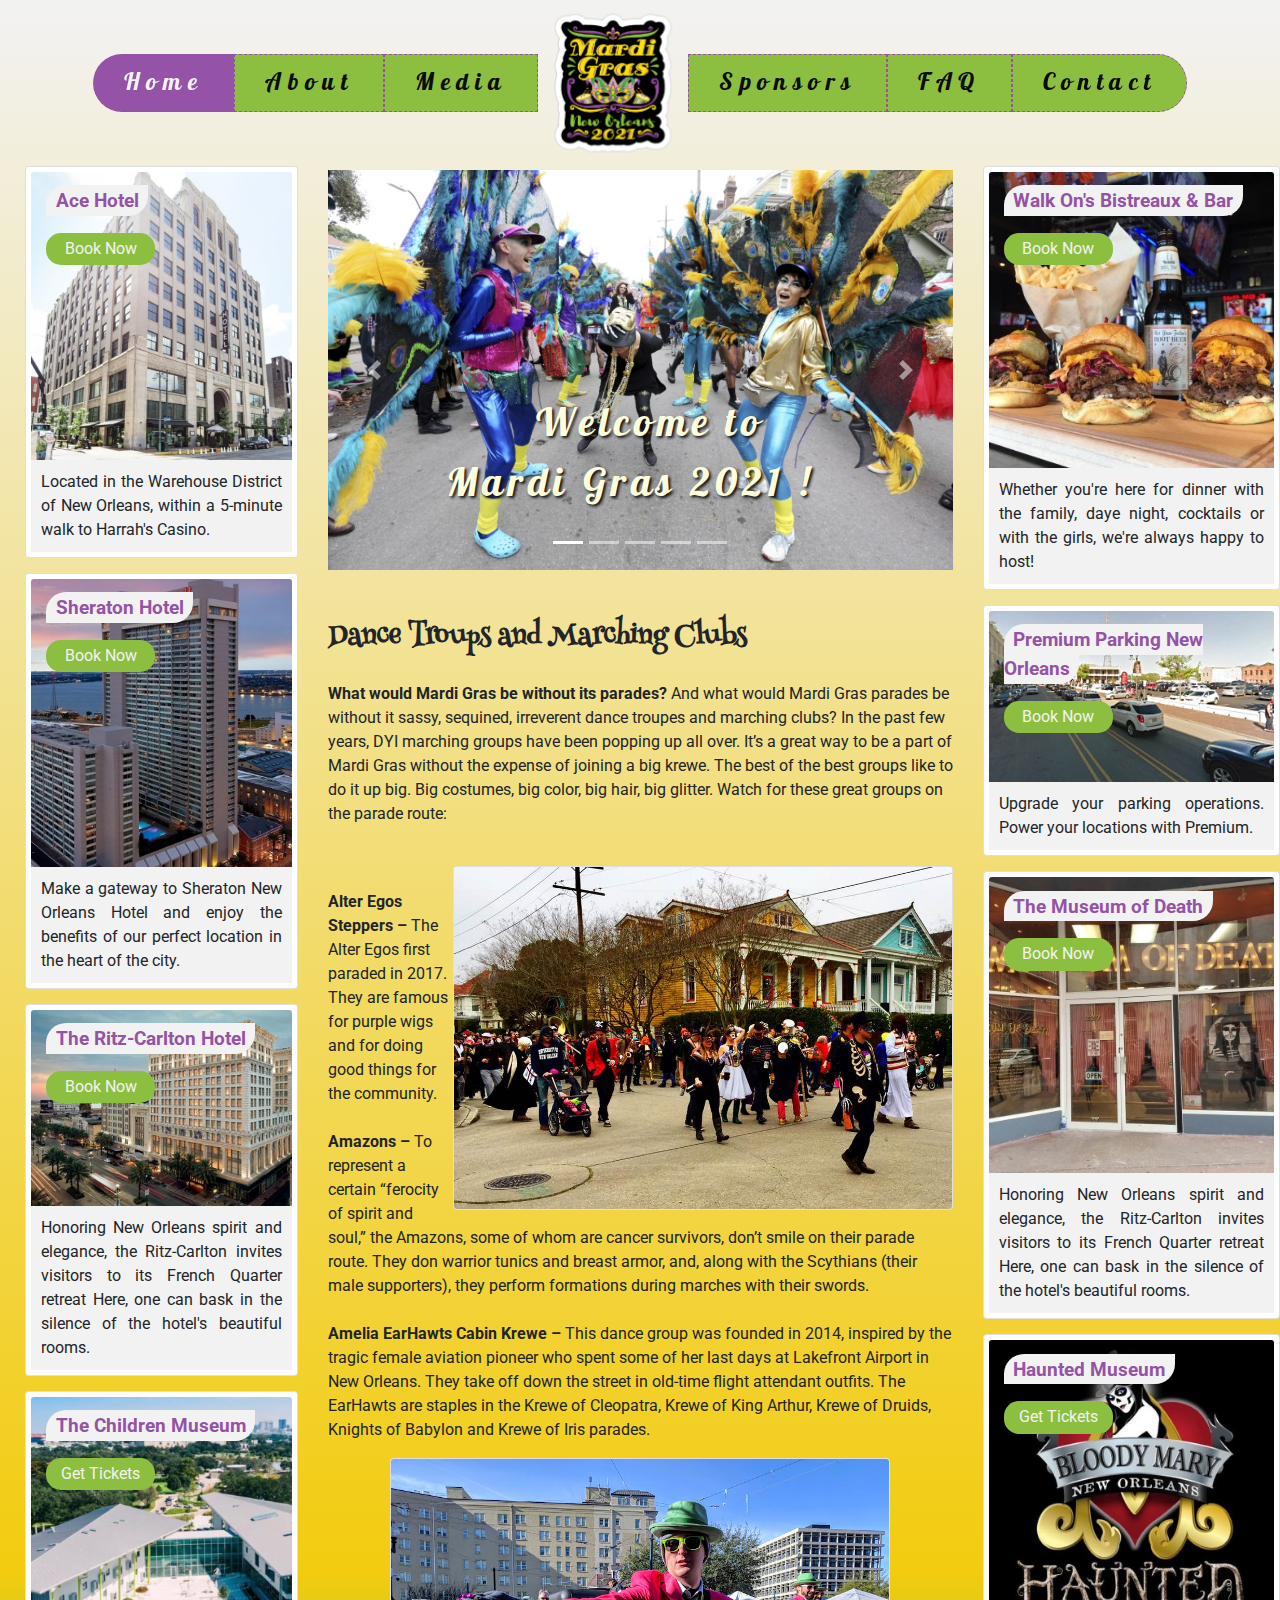
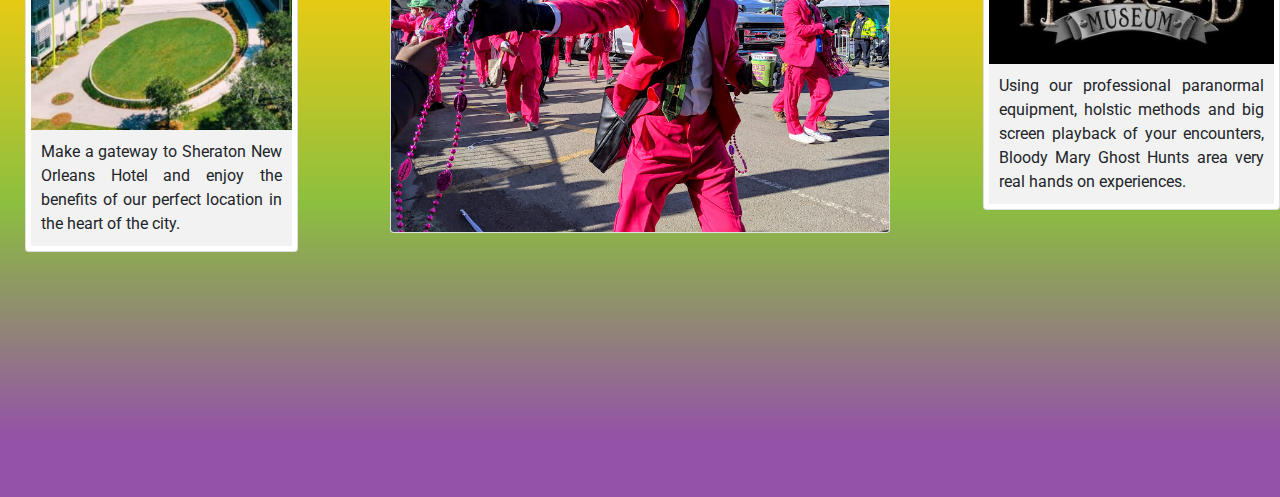
==== commit a25f6c19: "Responsive Changes" ====
--- a/index.html
+++ b/index.html
@@ -24,255 +24,401 @@
 </head>
 
 <body>
-  <!-- ** First Row - Header **  -->
-  <div data-aos="fade-down" data-aos-duration='1200'>
+
+  <!-- First Row - Header - Mobile/Tablets -->
+  <div class="navBarSmallContainer">
+    <div class="navSmall">
+
+      <a href="./index.html" class="active">Home</a>
+      <div id="innerLinks">
+        <a href="./about/about.html" class="">
+          About
+        </a>
+        <a href="./media/media.html" class="">
+          Media
+        </a>
+        <a href="./sponsors/sponsors.html" class="">
+          Sponsors
+        </a>
+        <a href="./FAQ/faq.html" class="">
+          FAQ
+        </a>
+        <a href="./contact/contact.html" class="">
+          Contact
+        </a>
+      </div>
+      <a href="javascript:void(0);" class="icon" onclick="innerLinks()"><i class="fa fa-bars"></i></a>
+    </div>
+  </div>
+
+  <!-- Desktop -->
+
+  <!-- ** First Row - Header - Desktop **  -->
+  <div class="navbarContainer">
+    <div data-aos="fade-down" data-aos-duration='1200'>
+      <div class="row">
+        <div class="navbar">
+          <div class="navbarLeft">
+            <a href="./index.html" class="navbarBtn from-center homeNav active">
+              Home
+            </a>
+            <a href="./about/about.html" class="navbarBtn from-center regularNav">
+              About
+            </a>
+            <a href="./media/media.html" class="navbarBtn from-center regularNav">
+              Media
+            </a>
+          </div>
+          <div class="brand-logo">
+            <a href="index.html"><img src="./imgs/logo2021.png" alt="home" width="150px"></a>
+          </div>
+          <div class="navbarRight">
+            <a href="./sponsors/sponsors.html" class="navbarBtn from-center regularNav">
+              Sponsors
+            </a>
+            <a href="./FAQ/faq.html" class="navbarBtn from-center regularNav">
+              FAQ
+            </a>
+            <a href="./contact/contact.html" class="navbarBtn from-center contactNav">
+              Contact
+            </a>
+          </div>
+        </div>
+      </div>
+    </div>
+  </div>
+
+  <!-- ** Second Row - Desktop ** -->
+  <div class="secondRowContainer">
     <div class="row">
-      <div class="navbar">
-        <div class="navbarLeft">
-          <a href="./index.html" class="navbarBtn from-center homeNav active">
-            Home
-          </a>
-          <a href="./about/about.html" class="navbarBtn from-center regularNav">
-            About
-          </a>
-          <a href="./media/media.html" class="navbarBtn from-center regularNav">
-            Media
-          </a>
+
+      <!-- Left Sponsers - Desktop -->
+      <div class="col-3 justify-content-start">
+        <div class="leftSponsers">
+          <div class="card img-fluid sponsOverlay" style="width:350px">
+            <img class="card-img-top" src="./imgs/Sponsors/aceHotel.jpg" alt="Card image">
+            <div class="card-img-overlay ">
+              <p class="card-title"><span>Ace Hotel</span></p>
+              <a
+                href="https://www.acehotel.com/neworleans/?gclid=EAIaIQobChMI5_qxxfHS6wIVh-h3Ch2sEg0pEAAYASAAEgIVQPD_BwE"><button
+                  class="btnImg"><span>Book Now</span></button></a>
+            </div>
+            <p class="card-text sponsText">Located in the Warehouse District of New Orleans, within a 5-minute walk to
+              Harrah's
+              Casino.</p>
+          </div>
+
+          <div class="card img-fluid sponsOverlay" style="width:350px">
+            <img class="card-img-top" src="./imgs/Sponsors/shen.jpg" alt="Card image">
+            <div class="card-img-overlay">
+              <p class="card-title"><span>Sheraton Hotel</span></p>
+              <a href="https://www.marriott.com/hotels/travel/msyis-sheraton-new-orleans-hotel/"><button
+                  class="btnImg"><span>Book Now </span></button></a>
+            </div>
+            <p class="card-text sponsText">Make a gateway to Sheraton New Orleans Hotel and enjoy the benefits of our
+              perfect
+              location in the heart of the city.</p>
+          </div>
+
+          <div class="card img-fluid sponsOverlay" style="width:350px">
+            <img class="card-img-top" src="./imgs/Sponsors/ritz.jpg" alt="Card image" style="width:100%">
+            <div class="card-img-overlay">
+              <p class="card-title"><span>The Ritz-Carlton Hotel</span></p>
+              <a href="https://www.marriott.com/hotels/travel/msyis-sheraton-new-orleans-hotel/"><button class="btnImg"
+                  style="vertical-align:middle"><span>Book Now </span></button></a>
+            </div>
+            <p class="card-text sponsText">Honoring New Orleans spirit and elegance, the Ritz-Carlton invites visitors
+              to its
+              French
+              Quarter retreat Here, one can bask in the silence of the hotel's beautiful rooms.</p>
+          </div>
+
+          <div class="card img-fluid sponsOverlay" style="width:350px">
+            <img class="card-img-top" src="./imgs/Sponsors/childrenMuseum.png" alt="Card image">
+            <div class="card-img-overlay">
+              <p class="card-title"><span>The Children Museum</span></p>
+              <a href="https://www.marriott.com/hotels/travel/msyis-sheraton-new-orleans-hotel/"><button
+                  class="btnImg"><span>Get Tickets </span></button></a>
+            </div>
+            <p class="card-text sponsText">Make a gateway to Sheraton New Orleans Hotel and enjoy the benefits of our
+              perfect
+              location in the heart of the city.</p>
+          </div>
         </div>
-        <div class="brand-logo">
-          <a href="index.html"><img src="./imgs/logo2021.png" alt="home" width="150px"></a>
-        </div>
-        <div class="navbarRight">
-          <a href="./sponsors/sponsors.html" class="navbarBtn from-center regularNav">
-            Sponsors
-          </a>
-          <a href="./FAQ/faq.html" class="navbarBtn from-center regularNav">
-            FAQ
-          </a>
-          <a href="./contact/contact.html" class="navbarBtn from-center contactNav">
-            Contact
-          </a>
-        </div>
-      </div>
-    </div>
-  </div>
-
-  <!-- ** Second Row ** -->
-  <div class="row">
-
-    <!-- Left Sponsers -->
-    <div class="col-3 justify-content-start">
-      <div class="leftSponsers">
-        <div class="card img-fluid" style="width:350px">
-          <img class="card-img-top" src="./imgs/Sponsors/aceHotel.jpg" alt="Card image">
-          <div class="card-img-overlay">
-            <p class="card-title"><span>Ace Hotel</span></p>
-            <a
-              href="https://www.acehotel.com/neworleans/?gclid=EAIaIQobChMI5_qxxfHS6wIVh-h3Ch2sEg0pEAAYASAAEgIVQPD_BwE"><button
-                class="btnImg"><span>Book Now</span></button></a>
-          </div>
-          <p class="card-text">Located in the Warehouse District of New Orleans, within a 5-minute walk to Harrah's
-            Casino.</p>
-        </div>
-
-        <div class="card img-fluid" style="width:350px">
-          <img class="card-img-top" src="./imgs/Sponsors/shen.jpg" alt="Card image">
-          <div class="card-img-overlay">
-            <p class="card-title"><span>Sheraton Hotel</span></p>
-            <a href="https://www.marriott.com/hotels/travel/msyis-sheraton-new-orleans-hotel/"><button
-                class="btnImg"><span>Book Now </span></button></a>
-          </div>
-          <p class="card-text">Make a gateway to Sheraton New Orleans Hotel and enjoy the benefits of our
-            perfect
-            location in the heart of the city.</p>
-        </div>
-
-        <div class="card img-fluid" style="width:350px">
-          <img class="card-img-top" src="./imgs/Sponsors/ritz.jpg" alt="Card image" style="width:100%">
-          <div class="card-img-overlay">
-            <p class="card-title"><span>The Ritz-Carlton Hotel</span></p>
-            <a href="https://www.marriott.com/hotels/travel/msyis-sheraton-new-orleans-hotel/"><button class="btnImg"
-                style="vertical-align:middle"><span>Book Now </span></button></a>
-          </div>
-          <p class="card-text">Honoring New Orleans spirit and elegance, the Ritz-Carlton invites visitors to its
-            French
-            Quarter retreat Here, one can bask in the silence of the hotel's beautiful rooms.</p>
-        </div>
-
-        <div class="card img-fluid" style="width:350px">
-          <img class="card-img-top" src="./imgs/Sponsors/childrenMuseum.png" alt="Card image">
-          <div class="card-img-overlay">
-            <p class="card-title"><span>The Children Museum</span></p>
-            <a href="https://www.marriott.com/hotels/travel/msyis-sheraton-new-orleans-hotel/"><button
-                class="btnImg"><span>Get Tickets </span></button></a>
-          </div>
-          <p class="card-text">Make a gateway to Sheraton New Orleans Hotel and enjoy the benefits of our
-            perfect
-            location in the heart of the city.</p>
-        </div>
-      </div>
-
-
-    </div>
-
-    <!-- The Center -->
-    <div class="col-6 justify-content-center">
-      <div class="indexMainCenter">
-
-        <!-- Carousel -->
-        <div class="indexCarousel">
-          <div id="carouselExampleCaptions" class="carousel slide" data-ride="carousel">
-            <ol class="carousel-indicators">
-              <li data-target="#carouselExampleCaptions" data-slide-to="0" class="active"></li>
-              <li data-target="#carouselExampleCaptions" data-slide-to="1"></li>
-              <li data-target="#carouselExampleCaptions" data-slide-to="2"></li>
-              <li data-target="#carouselExampleCaptions" data-slide-to="3"></li>
-              <li data-target="#carouselExampleCaptions" data-slide-to="4"></li>
-            </ol>
-            <div class="carousel-inner">
-              <div class="carousel-item active">
-                <img src="imgs/sliderGallery/1.jpg" class="d-block w-100 img-fluid" alt="firstCaru">
-                <div class="carousel-caption d-none d-md-block">
-                  <p><span>Welcome to <br> Mardi Gras 2021 !</span></p>
+      </div>
+
+      <!-- The Center -->
+      <div class="col-6 justify-content-center indexMainContent">
+        <div class="indexMainCenter">
+
+          <!-- Carousel -->
+          <div class="indexCarousel">
+            <div id="carouselExampleCaptions" class="carousel slide" data-ride="carousel">
+              <ol class="carousel-indicators">
+                <li data-target="#carouselExampleCaptions" data-slide-to="0" class="active"></li>
+                <li data-target="#carouselExampleCaptions" data-slide-to="1"></li>
+                <li data-target="#carouselExampleCaptions" data-slide-to="2"></li>
+                <li data-target="#carouselExampleCaptions" data-slide-to="3"></li>
+                <li data-target="#carouselExampleCaptions" data-slide-to="4"></li>
+              </ol>
+              <div class="carousel-inner">
+                <div class="carousel-item active">
+                  <img src="imgs/sliderGallery/1.jpg" class="d-block w-100 img-fluid" alt="firstCaru">
+                  <div class="carousel-caption d-none d-md-block">
+                    <p><span>Welcome to <br> Mardi Gras 2021 !</span></p>
+                  </div>
+                </div>
+                <div class="carousel-item">
+                  <img src="imgs/sliderGallery/2.jpg" class="d-block w-100 img-fluid" alt="secondCaru">
+                  <div class="carousel-caption d-none d-md-block">
+                    <p><span>Mardi Gras falls on <br> February 16th '21.</span></p>
+                  </div>
+                </div>
+                <div class="carousel-item">
+                  <img src="imgs/sliderGallery/3.jpg" class="d-block w-100 img-fluid" alt="thirdCaru">
+                  <div class="carousel-caption d-none d-md-block">
+                    <p><span>Come along and <br> celebrate with us!</span></p>
+                  </div>
+                </div>
+                <div class="carousel-item">
+                  <img src="imgs/sliderGallery/4.jpg" class="d-block w-100 img-fluid" alt="fourthCaru">
+                  <div class="carousel-caption d-none d-md-block">
+                    <p><span>Feel the Good Vibrations!</span></p>
+                  </div>
+                </div>
+                <div class="carousel-item">
+                  <img src="imgs/sliderGallery/5.jpeg" class="d-block w-100 img-fluid" alt="fifthCaru">
+                  <div class="carousel-caption d-none d-md-block">
+                    <span>Get coupons for <br> cheaper vacation!</span>
+                  </div>
                 </div>
               </div>
-              <div class="carousel-item">
-                <img src="imgs/sliderGallery/2.jpg" class="d-block w-100 img-fluid" alt="secondCaru">
-                <div class="carousel-caption d-none d-md-block">
-                  <p><span>Mardi Gras falls on <br> February 16th '21.</span></p>
-                </div>
-              </div>
-              <div class="carousel-item">
-                <img src="imgs/sliderGallery/3.jpg" class="d-block w-100 img-fluid" alt="thirdCaru">
-                <div class="carousel-caption d-none d-md-block">
-                  <p><span>Come along and <br> celebrate with us!</span></p>
-                </div>
-              </div>
-              <div class="carousel-item">
-                <img src="imgs/sliderGallery/4.jpg" class="d-block w-100 img-fluid" alt="fourthCaru">
-                <div class="carousel-caption d-none d-md-block">
-                  <p><span>Feel the Good Vibrations!</span></p>
-                </div>
-              </div>
-              <div class="carousel-item">
-                <img src="imgs/sliderGallery/5.jpeg" class="d-block w-100 img-fluid" alt="fifthCaru">
-                <div class="carousel-caption d-none d-md-block">
-                  <span>Get coupons for <br> cheaper vacation!</span>
-                </div>
-              </div>
-            </div>
-            <a class="carousel-control-prev" href="#carouselExampleCaptions" role="button" data-slide="prev">
-              <span class="carousel-control-prev-icon" aria-hidden="true"></span>
-              <span class="sr-only">Previous</span>
-            </a>
-            <a class="carousel-control-next" href="#carouselExampleCaptions" role="button" data-slide="next">
-              <span class="carousel-control-next-icon" aria-hidden="true"></span>
-              <span class="sr-only">Next</span>
-            </a>
+              <a class="carousel-control-prev" href="#carouselExampleCaptions" role="button" data-slide="prev">
+                <span class="carousel-control-prev-icon" aria-hidden="true"></span>
+                <span class="sr-only">Previous</span>
+              </a>
+              <a class="carousel-control-next" href="#carouselExampleCaptions" role="button" data-slide="next">
+                <span class="carousel-control-next-icon" aria-hidden="true"></span>
+                <span class="sr-only">Next</span>
+              </a>
+            </div>
+          </div>
+
+          <!-- Main Text -->
+          <div class="indexMainText">
+            <br><br>
+            <span class="indexMTHeader">Dance Troups and Marching Clubs</span><br><br>
+            <p><span style="font-weight: bold;">What would Mardi Gras be without its parades? </span> And what would
+              Mardi
+              Gras parades be without it sassy, sequined, irreverent dance troupes and marching clubs? In the past few
+              years, DYI marching groups have been popping up all over. It’s a great way to be a part of Mardi Gras
+              without
+              the expense of joining a big krewe. The best of the best groups like to do it up big. Big costumes, big
+              color,
+              big hair, big glitter. Watch for these great groups on the parade route:</p> <br>
+            <div class="card img-fluid indexCenterImg" style="width:500px;">
+              <img class="card-img" src="./imgs/clubsGall/clubs1.webp" alt="Clubs-1st-Image">
+            </div>
+            <p><span style="font-weight: bold;">
+                <br>
+                Alter Egos Steppers –</span> The Alter Egos first paraded in 2017. They
+              are
+              famous for purple wigs and for doing
+              good
+              things for the community.
+              <br><br>
+              <span style="font-weight: bold;">Amazons –</span> To represent a certain “ferocity of spirit and soul,”
+              the
+              Amazons, some of whom are cancer
+              survivors, don’t smile on their parade route. They don warrior tunics and breast armor, and, along with
+              the
+              Scythians (their male supporters), they perform formations during marches with their swords.
+              <br><br>
+              <span style="font-weight: bold;"> Amelia EarHawts Cabin Krewe –</span> This dance group was founded in
+              2014,
+              inspired by the tragic female aviation
+              pioneer who spent some of her last days at Lakefront Airport in New Orleans. They take off down the
+              street
+              in
+              old-time flight attendant outfits. The EarHawts are staples in the Krewe of Cleopatra, Krewe of King
+              Arthur,
+              Krewe of Druids, Knights of Babylon and Krewe of Iris parades.
+            </p>
+            <div class="card img-fluid" style="width:500px;">
+              <img class="card-img" src="./imgs/clubsGall/clubs2.jfif" alt="Clubs-2nd-Image">
+            </div>
           </div>
         </div>
-
-        <!-- Main Text -->
-        <div class="indexMainText">
-          <br><br>
-          <span class="indexMTHeader">Dance Troups and Marching Clubs</span><br><br>
-          <p><span style="font-weight: bold;">What would Mardi Gras be without its parades? </span> And what would
-            Mardi
-            Gras parades be without it sassy, sequined, irreverent dance troupes and marching clubs? In the past few
-            years, DYI marching groups have been popping up all over. It’s a great way to be a part of Mardi Gras
-            without
-            the expense of joining a big krewe. The best of the best groups like to do it up big. Big costumes, big
-            color,
-            big hair, big glitter. Watch for these great groups on the parade route:</p> <br>
-          <div class="card img-fluid indexCenterImg" style="width:500px;">
-            <img class="card-img" src="./imgs/clubsGall/clubs1.webp" alt="Clubs-1st-Image">
-          </div>
-          <p><span style="font-weight: bold;">
-              <br>
-              Alter Egos Steppers –</span> The Alter Egos first paraded in 2017. They
-            are
-            famous for purple wigs and for doing
-            good
-            things for the community.
-            <br><br>
-            <span style="font-weight: bold;">Amazons –</span> To represent a certain “ferocity of spirit and soul,”
-            the
-            Amazons, some of whom are cancer
-            survivors, don’t smile on their parade route. They don warrior tunics and breast armor, and, along with
-            the
-            Scythians (their male supporters), they perform formations during marches with their swords.
-            <br><br>
-            <span style="font-weight: bold;"> Amelia EarHawts Cabin Krewe –</span> This dance group was founded in
-            2014,
-            inspired by the tragic female aviation
-            pioneer who spent some of her last days at Lakefront Airport in New Orleans. They take off down the
-            street
-            in
-            old-time flight attendant outfits. The EarHawts are staples in the Krewe of Cleopatra, Krewe of King
-            Arthur,
-            Krewe of Druids, Knights of Babylon and Krewe of Iris parades.
-          </p>
-          <div class="card img-fluid" style="width:500px;">
-            <img class="card-img" src="./imgs/clubsGall/clubs2.jfif" alt="Clubs-2nd-Image">
-          </div>
+      </div>
+
+      <!-- Right Sponsers - Desktop -->
+      <div class="col-3 justify-content-end">
+        <div class="rightSponsers">
+          <div class="card img-fluid sponsOverlay" style="width:350px">
+            <img class="card-img-top" src="./imgs/Sponsors/walkon.jpg" alt="Card image">
+            <div class="card-img-overlay">
+              <p class="card-title"><span>Walk On's Bistreaux & Bar</span></p>
+              <a href="https://walk-ons.com/"><button class="btnImg"><span>Book Now
+                  </span></button></a>
+            </div>
+            <p class="card-text sponsText">Whether you're here for dinner with the family, daye night, cocktails or with
+              the
+              girls,
+              we're always happy to host!</p>
+          </div>
+
+          <div class="card img-fluid sponsOverlay" style="width:350px">
+            <img class="card-img-top" src="./imgs/Sponsors/premiumParking.jpg" alt="Card image" style="width:100%">
+            <div class="card-img-overlay">
+              <p class="card-title"><span>Premium Parking New Orleans</span></p>
+              <a href="https://www.premiumparking.com/"><button class="btnImg" style="vertical-align:middle"><span>Book
+                    Now </span></button></a>
+            </div>
+            <p class="card-text sponsText">Upgrade your parking operations. Power your locations with Premium.</p>
+          </div>
+
+          <div class="card img-fluid sponsOverlay" style="width:350px">
+            <img class="card-img-top" src="./imgs/Sponsors/deathMuseum.jpg" alt="Card image" style="width:100%">
+            <div class="card-img-overlay">
+              <p class="card-title"><span>The Museum of Death </span></p>
+              <a href="https://www.marriott.com/hotels/travel/msyis-sheraton-new-orleans-hotel/"><button class="btnImg"
+                  style="vertical-align:middle"><span>Book Now </span></button></a>
+            </div>
+            <p class="card-text sponsText">Honoring New Orleans spirit and elegance, the Ritz-Carlton invites visitors
+              to its
+              French
+              Quarter retreat Here, one can bask in the silence of the hotel's beautiful rooms.</p>
+          </div>
+
+          <div class="card img-fluid sponsOverlay" style="width:350px">
+            <img class="card-img-top" src="./imgs/Sponsors/hauntedMuseum.jpg" alt="Card image" style="width:100%">
+            <div class="card-img-overlay">
+              <p class="card-title"><span>Haunted Museum</span></p>
+              <a href="https://www.bloodymarystours.com/hauntedmuseum.html"><button class="btnImg"
+                  style="vertical-align:middle"><span>Get Tickets </span></button></a>
+            </div>
+            <p class="card-text sponsText">Using our professional paranormal equipment, holstic methods and big screen
+              playback
+              of
+              your encounters, Bloody Mary Ghost Hunts area very real hands on experiences.</p>
+          </div>
+
+          <!-- Above - End of Right Sponsers-->
+
         </div>
       </div>
     </div>
-
-    <!-- Right Sponsers -->
-    <div class="col-3 justify-content-end">
-      <div class="rightSponsers">
-        <div class="card img-fluid" style="width:350px">
-          <img class="card-img-top" src="./imgs/Sponsors/walkon.jpg" alt="Card image">
-          <div class="card-img-overlay">
-            <p class="card-title"><span>Walk On's Bistreaux & Bar</span></p>
-            <a href="https://walk-ons.com/"><button class="btnImg"><span>Book Now
-                </span></button></a>
-          </div>
-          <p class="card-text">Whether you're here for dinner with the family, daye night, cocktails or with the
-            girls,
-            we're always happy to host!</p>
-        </div>
-
-        <div class="card img-fluid" style="width:350px">
-          <img class="card-img-top" src="./imgs/Sponsors/premiumParking.jpg" alt="Card image" style="width:100%">
-          <div class="card-img-overlay">
-            <p class="card-title"><span>Premium Parking New Orleans</span></p>
-            <a href="https://www.premiumparking.com/"><button class="btnImg" style="vertical-align:middle"><span>Book
-                  Now </span></button></a>
-          </div>
-          <p class="card-text">Upgrade your parking operations. Power your locations with Premium.</p>
-        </div>
-
-        <div class="card img-fluid" style="width:350px">
-          <img class="card-img-top" src="./imgs/Sponsors/deathMuseum.jpg" alt="Card image" style="width:100%">
-          <div class="card-img-overlay">
-            <p class="card-title"><span>The Museum of Death </span></p>
-            <a href="https://www.marriott.com/hotels/travel/msyis-sheraton-new-orleans-hotel/"><button class="btnImg"
-                style="vertical-align:middle"><span>Book Now </span></button></a>
-          </div>
-          <p class="card-text">Honoring New Orleans spirit and elegance, the Ritz-Carlton invites visitors to its
-            French
-            Quarter retreat Here, one can bask in the silence of the hotel's beautiful rooms.</p>
-        </div>
-
-        <div class="card img-fluid" style="width:350px">
-          <img class="card-img-top" src="./imgs/Sponsors/hauntedMuseum.jpg" alt="Card image" style="width:100%">
-          <div class="card-img-overlay">
-            <p class="card-title"><span>Haunted Museum</span></p>
-            <a href="https://www.bloodymarystours.com/hauntedmuseum.html"><button class="btnImg"
-                style="vertical-align:middle"><span>Get Tickets </span></button></a>
-          </div>
-          <p class="card-text">Using our professional paranormal equipment, holstic methods and big screen playback
-            of
-            your encounters, Bloody Mary Ghost Hunts area very real hands on experiences.</p>
-        </div>
-
-        <!-- Above - End of Right Sponsers-->
-
-      </div>
-    </div>
-  </div>
+  </div>
+
+
+
+  <!-- Mobile/Tablets -->
+
+
+
+  <!-- Small Sponsers - Mobile/Tablet -->
+
+  <div class="sponsersSmall">
+    <div class="card img-fluid sponsOverlay" style="width:350px">
+      <img class="card-img-top" src="./imgs/Sponsors/aceHotel.jpg" alt="Card image">
+      <div class="card-img-overlay ">
+        <p class="card-title"><span>Ace Hotel</span></p>
+        <a href="https://www.acehotel.com/neworleans/?gclid=EAIaIQobChMI5_qxxfHS6wIVh-h3Ch2sEg0pEAAYASAAEgIVQPD_BwE"><button
+            class="btnImg"><span>Book Now</span></button></a>
+      </div>
+      <p class="card-text sponsText">Located in the Warehouse District of New Orleans, within a 5-minute walk to
+        Harrah's
+        Casino.</p>
+    </div>
+
+    <div class="card img-fluid sponsOverlay" style="width:350px">
+      <img class="card-img-top" src="./imgs/Sponsors/shen.jpg" alt="Card image">
+      <div class="card-img-overlay">
+        <p class="card-title"><span>Sheraton Hotel</span></p>
+        <a href="https://www.marriott.com/hotels/travel/msyis-sheraton-new-orleans-hotel/"><button
+            class="btnImg"><span>Book Now </span></button></a>
+      </div>
+      <p class="card-text sponsText">Make a gateway to Sheraton New Orleans Hotel and enjoy the benefits of our
+        perfect
+        location in the heart of the city.</p>
+    </div>
+
+    <div class="card img-fluid sponsOverlay" style="width:350px">
+      <img class="card-img-top" src="./imgs/Sponsors/ritz.jpg" alt="Card image" style="width:100%">
+      <div class="card-img-overlay">
+        <p class="card-title"><span>The Ritz-Carlton Hotel</span></p>
+        <a href="https://www.marriott.com/hotels/travel/msyis-sheraton-new-orleans-hotel/"><button class="btnImg"
+            style="vertical-align:middle"><span>Book Now </span></button></a>
+      </div>
+      <p class="card-text sponsText">Honoring New Orleans spirit and elegance, the Ritz-Carlton invites visitors
+        to its
+        French
+        Quarter retreat Here, one can bask in the silence of the hotel's beautiful rooms.</p>
+    </div>
+
+    <div class="card img-fluid sponsOverlay" style="width:350px">
+      <img class="card-img-top" src="./imgs/Sponsors/childrenMuseum.png" alt="Card image">
+      <div class="card-img-overlay">
+        <p class="card-title"><span>The Children Museum</span></p>
+        <a href="https://www.marriott.com/hotels/travel/msyis-sheraton-new-orleans-hotel/"><button
+            class="btnImg"><span>Get Tickets </span></button></a>
+      </div>
+      <p class="card-text sponsText">Make a gateway to Sheraton New Orleans Hotel and enjoy the benefits of our
+        perfect
+        location in the heart of the city.</p>
+    </div>
+
+    <div class="card img-fluid sponsOverlay" style="width:350px">
+      <img class="card-img-top" src="./imgs/Sponsors/walkon.jpg" alt="Card image">
+      <div class="card-img-overlay">
+        <p class="card-title"><span>Walk On's Bistreaux & Bar</span></p>
+        <a href="https://walk-ons.com/"><button class="btnImg"><span>Book Now
+            </span></button></a>
+      </div>
+      <p class="card-text sponsText">Whether you're here for dinner with the family, daye night, cocktails or with
+        the
+        girls,
+        we're always happy to host!</p>
+    </div>
+
+    <div class="card img-fluid sponsOverlay" style="width:350px">
+      <img class="card-img-top" src="./imgs/Sponsors/premiumParking.jpg" alt="Card image" style="width:100%">
+      <div class="card-img-overlay">
+        <p class="card-title"><span>Premium Parking New Orleans</span></p>
+        <a href="https://www.premiumparking.com/"><button class="btnImg" style="vertical-align:middle"><span>Book
+              Now </span></button></a>
+      </div>
+      <p class="card-text sponsText">Upgrade your parking operations. Power your locations with Premium.</p>
+    </div>
+
+    <div class="card img-fluid sponsOverlay" style="width:350px">
+      <img class="card-img-top" src="./imgs/Sponsors/deathMuseum.jpg" alt="Card image" style="width:100%">
+      <div class="card-img-overlay">
+        <p class="card-title"><span>The Museum of Death </span></p>
+        <a href="https://www.marriott.com/hotels/travel/msyis-sheraton-new-orleans-hotel/"><button class="btnImg"
+            style="vertical-align:middle"><span>Book Now </span></button></a>
+      </div>
+      <p class="card-text sponsText">Honoring New Orleans spirit and elegance, the Ritz-Carlton invites visitors
+        to its
+        French
+        Quarter retreat Here, one can bask in the silence of the hotel's beautiful rooms.</p>
+    </div>
+
+    <div class="card img-fluid sponsOverlay" style="width:350px">
+      <img class="card-img-top" src="./imgs/Sponsors/hauntedMuseum.jpg" alt="Card image" style="width:100%">
+      <div class="card-img-overlay">
+        <p class="card-title"><span>Haunted Museum</span></p>
+        <a href="https://www.bloodymarystours.com/hauntedmuseum.html"><button class="btnImg"
+            style="vertical-align:middle"><span>Get Tickets </span></button></a>
+      </div>
+      <p class="card-text sponsText">Using our professional paranormal equipment, holstic methods and big screen
+        playback
+        of
+        your encounters, Bloody Mary Ghost Hunts area very real hands on experiences.</p>
+    </div>
+  </div>
+  </div>
+  <!-- Above - End of Small Sponsers-->
 
 
   <!-- Footer - ** Last Row ** -->
@@ -339,6 +485,8 @@
   <script>
     AOS.init();
   </script>
+  <script src="./js/main.js">
+  </script>
 
 </body>
 
--- a/css/main.css
+++ b/css/main.css
@@ -6097,480 +6097,1190 @@
   background: linear-gradient(180deg, #f2f2f2 0%, #f2cc0f 75%, #8cbf3f 86%, #9453a6 97%);
 }
 
-/* NAVBAR - Style */
-.navbar {
-  margin: 0 auto;
-  font-family: Pattaya;
-  min-height: 70px;
-  position: relative;
-  text-align: center;
-  /* Button Overlap Line */
-  /*End Overlap Line */
-}
-
-.navbar .brand-logo {
-  position: relative;
-  display: block;
-  margin: 0 auto;
-}
-
-.navbar .navbarBtn {
-  background-color: #8cbf3f;
-  z-index: 0;
-  text-decoration: none;
-  position: relative;
-  float: left;
-  padding: 10px 30px;
-  font-size: 24px;
-  color: #0d0d0d;
-  letter-spacing: 0.4rem;
-  transition: all 500ms cubic-bezier(0.77, 0, 0.175, 1);
-  cursor: pointer;
-  border: 1px dashed #9453a6;
-}
-
-.navbar .navbarBtn:before, .navbar .navbarBtn:after {
-  content: "";
-  position: absolute;
-  transition: inherit;
-  z-index: -1;
-}
-
-.navbar .navbarBtn:hover {
-  color: #ffe66b;
-  transition-delay: 0.001s;
-}
-
-.navbar .navbarBtn:hover:before {
-  transition-delay: 0s;
-}
-
-.navbar .navbarBtn:hover:after {
-  background: #9453a6;
-  transition-delay: 0.001s;
-}
-
-.navbar .from-center:before {
-  top: 0;
-  left: 0;
-  height: 100%;
-  width: 100%;
-}
-
-.navbar .from-center:after {
-  bottom: 0;
-  left: 0;
-  height: 0;
-  width: 100%;
-}
-
-.navbar .from-center:hover:before {
-  left: 0;
-  width: 100%;
-}
-
-.navbar .from-center:hover:after {
-  top: 0;
-  height: 100%;
-}
-
-.navbar .active {
-  background: #9453a6;
-  color: #f2f2f2;
-}
-
-.homeNav {
-  border-top-left-radius: 50px;
-  border-bottom-left-radius: 50px;
-}
-
-.homeNav:hover:after {
-  background: #9453a6;
-  transition-delay: 0.2s;
-  border-top-left-radius: 50px;
-  border-bottom-left-radius: 50px;
-}
-
-.contactNav {
-  border-top-right-radius: 50px;
-  border-bottom-right-radius: 50px;
-}
-
-.contactNav:hover:after {
-  background: #9453a6;
-  transition-delay: 0.2s;
-  border-top-right-radius: 50px;
-  border-bottom-right-radius: 50px;
-}
-
-/*The End Of The Navbar */
-/* INDEX - Style */
-.img-fluid {
-  display: block;
-  margin: 0 auto;
-}
-
-.card {
-  font-family: Roboto;
-  position: absolute;
-  padding: 5px;
-  margin-bottom: 15px;
-}
-
-.card .card-text {
-  font-size: 1em;
-  text-align: justify;
-  bottom: 14px;
-  padding: 10px 10px;
-  background: #f2f2f2;
-}
-
-.card-img-overlay {
-  position: relative;
-}
-
-.card-img-overlay .card-title span {
-  color: #9453a6;
-  font-weight: bolder;
-  font-size: 1.2em;
-  text-align: start;
-  background: #f2f2f2;
-  padding: 0.2em 0.5em;
-  border-radius: 20px 0px;
-}
-
-.card-img-overlay .btnImg {
-  margin-top: 5px;
-  display: inline-block;
-  position: absolute;
-  border-radius: 15px;
-  background-color: #8cbf3f;
-  border: none;
-  color: #f2f2f2;
-  text-align: center;
-  font-size: 1.02em;
-  padding: 4px;
-  width: 6.7em;
-  transition: all 0.5s;
-  cursor: pointer;
-}
-
-.card-img-overlay .btnImg span {
-  cursor: pointer;
-  display: inline-block;
-  position: relative;
-  transition: 0.5s;
-}
-
-.card-img-overlay .btnImg span:after {
-  content: "\00bb";
-  font-size: 1.6em;
-  position: absolute;
-  opacity: 0;
-  top: -8px;
-  right: -20px;
-  transition: 0.5s;
-}
-
-.card-img-overlay:hover span {
-  padding-right: 15px;
-}
-
-.card-img-overlay:hover span:after {
-  opacity: 1;
-  right: 0;
-}
-
-/* Right Sponsers */
-.rightSponsers {
-  right: -40px;
-  align-items: right;
-}
-
-/* Center - Txt&Imgs */
-.indexMainCenter .indexMainText .indexCenterImg {
-  display: block;
-  float: right;
-}
-
-.indexMainCenter .indexMainText .indexMTHeader {
-  font-size: 1.7em;
-  font-family: "Henny Penny";
-  font-weight: bolder;
-}
-
-.indexMainCenter .indexCarousel .carousel {
-  font-family: Pattaya;
-  margin-top: 4px;
-}
-
-.indexMainCenter .indexCarousel .carousel .carousel-caption span {
-  color: #fdfddc;
-  font-weight: 500;
-  font-size: 2.5rem;
-  padding: 0.2em 0.5em;
-  text-align: center;
-  letter-spacing: 0.3rem;
-  text-shadow: 2px 2px 3px #0d0d0d;
-}
-
-/* Left Sponsers */
-.leftSponsers {
-  margin-left: 25px;
-}
-
-/* The End of Index */
-/* ABOUT - styles*/
-.aboutMainTextCenter header {
-  font-size: 1.7em;
-  font-family: Pattaya;
-  text-align: center;
-}
-
-.aboutMainTextCenter .aboutMayorText {
-  background-color: #fdfddc;
-  font-size: 1.2em;
-  text-align: justify;
-  padding: 8px;
-  box-shadow: -10px 10px 20px 2px;
-}
-
-.aboutMainTextCenter .aboutMayorText .mayorPhoto {
-  margin: 10px;
-}
-
-.aboutMainTextCenter .aboutMayorText p {
-  padding: 5px 10px;
-}
-
-.aboutMainTextCenter .aboutHeadline {
-  font-size: 1.7em;
-  font-family: "Henny Penny";
-  font-weight: bolder;
-  color: #9453a6;
-}
-
-.aboutMainTextCenter .aboutTextImages {
-  margin-right: 10px;
-}
-
-/* MEDIA - styles*/
-.mediaMain .mediaHeader {
-  font-size: 1.7em;
-  font-family: Pattaya;
-  text-align: center;
-}
-
-.mediaMain .mediaText {
-  font-family: Roboto;
-  font-size: 1.2em;
-  text-align: center;
-}
-
-.mediaMain .gridCenterize {
-  width: 900px;
-  height: 650px;
-  margin: 0 auto;
-}
-
-.mediaMain .mediaAllImgs {
-  display: grid;
-  grid-template-rows: 150px 150px 150px 150px;
-  grid-template-columns: 210px 210px 210px 210px;
-  grid-gap: 15px;
-  row-gap: 0px;
-  /* 1st Row */
-  /* 2nd Row */
-  /* 3rd Row */
-  /* 4th Row */
-}
-
-.mediaMain .mediaAllImgs .imageFigure1im1 {
-  grid-row: 1/2;
-  grid-column: 1/2;
-  text-align: center;
-}
-
-.mediaMain .mediaAllImgs .imageFigure1im2 {
-  grid-row: 1/2;
-  grid-column: 2/3;
-}
-
-.mediaMain .mediaAllImgs .imageFigure1im3 {
-  grid-row: 1/2;
-  grid-column: 3/4;
-}
-
-.mediaMain .mediaAllImgs .imageFigure1im4 {
-  grid-row: 1/2;
-  grid-column: 4/5;
-}
-
-.mediaMain .mediaAllImgs .imageFigure2im1 {
-  grid-row: 2/3;
-  grid-column: 1/2;
-}
-
-.mediaMain .mediaAllImgs .imageFigure2im2 {
-  grid-row: 2/3;
-  grid-column: 2/3;
-}
-
-.mediaMain .mediaAllImgs .imageFigure2im3 {
-  grid-row: 2/3;
-  grid-column: 3/4;
-}
-
-.mediaMain .mediaAllImgs .imageFigure2im4 {
-  grid-row: 2/3;
-  grid-column: 4/5;
-}
-
-.mediaMain .mediaAllImgs .imageFigure3im1 {
-  grid-row: 3/4;
-  grid-column: 1/2;
-}
-
-.mediaMain .mediaAllImgs .imageFigure3im2 {
-  grid-row: 3/4;
-  grid-column: 2/3;
-}
-
-.mediaMain .mediaAllImgs .imageFigure3im3 {
-  grid-row: 3/4;
-  grid-column: 3/4;
-}
-
-.mediaMain .mediaAllImgs .imageFigure3im4 {
-  grid-row: 3/4;
-  grid-column: 4/5;
-}
-
-.mediaMain .mediaAllImgs .imageFigure4im1 {
-  grid-row: 4/5;
-  grid-column: 1/2;
-}
-
-.mediaMain .mediaAllImgs .imageFigure4im2 {
-  grid-row: 4/5;
-  grid-column: 2/3;
-}
-
-.mediaMain .mediaAllImgs .imageFigure4im3 {
-  grid-row: 4/5;
-  grid-column: 3/4;
-}
-
-.mediaMain .mediaAllImgs .imageFigure4im4 {
-  grid-row: 4/5;
-  grid-column: 4/5;
-}
-
-/* The End Of Media */
-/* SPONSORS - styles */
-.sponsorsList {
-  width: 1780px;
-  margin: 0 auto;
-}
-
-.sponsorsList .sponsHeader1 {
-  font-family: Pattaya;
-  font-size: 2.3em;
-  color: #9453a6;
-}
-
-.sponsorsList .sponsHeader2 {
-  font-family: Pattaya;
-  font-size: 2.3em;
-  color: #8cbf3f;
-}
-
-.sponsorsList .sponsHeader3 {
-  font-family: Pattaya;
-  font-size: 2.3em;
-  color: #bea84e;
-}
-
-.sponsorsList .sponsText {
-  font-family: Roboto;
-  font-size: 1.2em;
-}
-
-.sponsorsList .watermarkPrPa {
-  display: flex;
-  position: relative;
-}
-
-.sponsorsList .watermarkPrPa img {
-  opacity: 0.5;
-  align-items: center;
-  justify-content: center;
-  vertical-align: auto;
-}
-
-/* The End Of Sponsors */
-/* FAQ - Styles */
-.FAQWrapper {
-  width: 900px;
-  margin: 0 auto;
-  min-height: 900px;
-}
-
-.FAQWrapper p {
-  font-family: Roboto;
-  font-size: 1.2em;
-  text-align: justify;
-}
-
-.FAQWrapper h2 {
-  font-family: "Henny Penny";
-  color: #9453a6;
-  font-weight: bolder;
-  margin: 35px 0 0 15px;
-}
-
-.FAQWrapper .FAQbar {
-  width: 100%;
-  min-height: 40px;
-  background-color: #8cbf3f;
-  color: #f2f2f2;
-  border: 1px solid #9453a6;
-  box-shadow: 2px #0d0d0d;
-  padding: 5px;
-}
-
-.FAQWrapper .FAQbar .FAQarrow {
-  padding: 4px 15px 5px 0;
-  font-size: 2em;
-  float: left;
-}
-
-/* The End of FAQ */
-/* CONTACT - Styles */
-.fullContactForm .contactText header {
-  font-family: Pattaya;
-  font-size: 1.7em;
-}
-
-.fullContactForm .contactText p {
-  font-family: Roboto;
-  font-size: 1.2em;
-}
-
-.fullContactForm .contactForm .row .col-md-10 {
-  margin: 0 auto;
-}
-
-.fullContactForm .contactBtnColor {
-  background-color: #9453a6;
-  font-family: Pattaya;
-  font-size: 1.2em;
-  border: 0;
-  float: right;
-  padding: 7px 15px;
-}
-
-/* The End Of Contact */
+.mobile-container {
+  display: none;
+}
+
+/* Responsive Design */
+/*Mobile*/
+@media only screen and (max-width: 767px) {
+  /* NAVBAR - Mobile */
+  .navbarContainer {
+    display: none;
+  }
+  .navBarSmallContainer {
+    display: block;
+    width: 100%;
+    margin: auto;
+    background-color: linear-gradient(180deg, #f2f2f2 0%, #f2cc0f 75%, #8cbf3f 86%, #9453a6 97%);
+    color: #9453a6;
+    border-radius: 10px;
+  }
+  .navSmall {
+    overflow: hidden;
+    background-color: #333;
+    position: relative;
+  }
+  .navSmall #innerLinks {
+    display: none;
+  }
+  .navSmall a {
+    color: #f2f2f2;
+    padding: 14px 16px;
+    text-decoration: none;
+    font-size: 17px;
+    display: block;
+  }
+  .navSmall a.icon {
+    background: #0d0d0d;
+    display: block;
+    position: absolute;
+    right: 0;
+    top: 0;
+  }
+  .navSmall a:hover {
+    background-color: #ddd;
+    color: #0d0d0d;
+  }
+  .active {
+    background-color: #8cbf3f;
+    color: white;
+  }
+  /* INDEX - MOBILE */
+  /* Carousel, Sponsors and Text - Mobile */
+  .leftSponsers {
+    display: none;
+  }
+  .rightSponsers {
+    display: none;
+  }
+  .indexMainContent {
+    min-width: 35rem;
+    margin: 0 auto;
+  }
+  .indexMainCenter .indexMainText .indexCenterImg {
+    display: block;
+    float: right;
+  }
+  .indexMainCenter .indexMainText .indexMTHeader {
+    font-size: 1.68rem;
+    font-family: "Henny Penny";
+    font-weight: bolder;
+  }
+  .indexMainCenter .indexCarousel .carousel {
+    display: block;
+    font-family: Pattaya;
+    margin-top: 4px;
+  }
+  .indexMainCenter .indexCarousel .carousel .carousel-caption span {
+    color: #fdfddc;
+    font-weight: 500;
+    font-size: 1rem;
+    padding: 0.2em 0.5em;
+    text-align: center;
+    letter-spacing: 0.3rem;
+    text-shadow: 2px 2px 3px #0d0d0d;
+  }
+  .sponsersSmall {
+    display: block;
+    margin: 0 auto;
+  }
+  .sponsText {
+    font-size: 1em;
+    text-align: justify;
+    bottom: 14px;
+    padding: 10px 10px;
+    background: #f2f2f2;
+  }
+  .sponsOverlay {
+    font-family: Roboto;
+    position: absolute;
+    padding: 5px;
+    margin-bottom: 15px;
+  }
+  .sponsOverlay .card-title span {
+    color: #9453a6;
+    font-weight: bolder;
+    font-size: 1.2em;
+    text-align: start;
+    background: #f2f2f2;
+    padding: 0.2em 0.5em;
+    border-radius: 20px 0px;
+  }
+  .sponsOverlay .btnImg {
+    margin-top: 5px;
+    display: inline-block;
+    position: absolute;
+    border-radius: 15px;
+    background-color: #8cbf3f;
+    border: none;
+    color: #f2f2f2;
+    text-align: center;
+    font-size: 1.02em;
+    padding: 4px;
+    width: 6.7em;
+    transition: all 0.5s;
+    cursor: pointer;
+  }
+  .sponsOverlay .btnImg span {
+    cursor: pointer;
+    display: inline-block;
+    position: relative;
+    transition: 0.5s;
+  }
+  .sponsOverlay .btnImg span:after {
+    content: "\00bb";
+    font-size: 1.6em;
+    position: absolute;
+    opacity: 0;
+    top: -8px;
+    right: -20px;
+    transition: 0.5s;
+  }
+  .sponsOverlay:hover span {
+    padding-right: 15px;
+  }
+  .sponsOverlay:hover span:after {
+    opacity: 1;
+    right: 0;
+  }
+  .img-fluid {
+    display: block;
+    margin: 0 auto;
+  }
+  /* ABOUT - MOBILE */
+  .aboutMainTextCenter header {
+    font-size: 1.68rem;
+    font-family: Pattaya;
+    text-align: center;
+  }
+  .aboutMainTextCenter .aboutMayorText {
+    background-color: #fdfddc;
+    font-size: 1.2rem;
+    text-align: justify;
+    padding: 8px;
+    box-shadow: -10px 10px 20px 2px;
+  }
+  .aboutMainTextCenter .aboutMayorText .mayorPhoto {
+    margin: 10px;
+  }
+  .aboutMainTextCenter .aboutMayorText p {
+    padding: 5px 10px;
+  }
+  .aboutMainTextCenter .aboutHeadline {
+    font-size: 1.68rem;
+    font-family: "Henny Penny";
+    font-weight: bolder;
+    color: #9453a6;
+  }
+  .aboutMainTextCenter .aboutTextImages {
+    margin-right: 10px;
+  }
+  /* End Of About*/
+  /* MEDIA - MOBILE */
+  .mediaMain .mediaHeader {
+    font-size: 1.68rem;
+    font-family: Pattaya;
+    text-align: center;
+  }
+  .mediaMain .mediaText {
+    font-family: Roboto;
+    font-size: 1.2rem;
+    text-align: center;
+  }
+  .mediaMain .gridCenterize {
+    display: flex;
+    justify-content: center;
+  }
+  .mediaMain .mediaAllImgs {
+    display: grid;
+    grid-template-rows: 150px 150px 150px 150px 150px 150px 150px 150px;
+    grid-template-columns: 210px 210px;
+    grid-gap: 15px;
+    row-gap: 0px;
+    margin: 0 auto;
+    /* 1st Row */
+    /* 2nd Row */
+    /* 3rd Row */
+    /* 4th Row */
+  }
+  .mediaMain .mediaAllImgs .imageFigure1im1 {
+    grid-row: 1/2;
+    grid-column: 1/2;
+    text-align: center;
+  }
+  .mediaMain .mediaAllImgs .imageFigure1im2 {
+    grid-row: 1/2;
+    grid-column: 2/3;
+  }
+  .mediaMain .mediaAllImgs .imageFigure1im3 {
+    grid-row: 2/3;
+    grid-column: 1/2;
+  }
+  .mediaMain .mediaAllImgs .imageFigure1im4 {
+    grid-row: 2/3;
+    grid-column: 2/3;
+  }
+  .mediaMain .mediaAllImgs .imageFigure2im1 {
+    grid-row: 3/4;
+    grid-column: 1/2;
+  }
+  .mediaMain .mediaAllImgs .imageFigure2im2 {
+    grid-row: 3/4;
+    grid-column: 2/3;
+  }
+  .mediaMain .mediaAllImgs .imageFigure2im3 {
+    grid-row: 4/5;
+    grid-column: 1/2;
+  }
+  .mediaMain .mediaAllImgs .imageFigure2im4 {
+    grid-row: 4/5;
+    grid-column: 2/3;
+  }
+  .mediaMain .mediaAllImgs .imageFigure3im1 {
+    grid-row: 5/6;
+    grid-column: 1/2;
+  }
+  .mediaMain .mediaAllImgs .imageFigure3im2 {
+    grid-row: 5/6;
+    grid-column: 2/3;
+  }
+  .mediaMain .mediaAllImgs .imageFigure3im3 {
+    grid-row: 6/7;
+    grid-column: 1/2;
+  }
+  .mediaMain .mediaAllImgs .imageFigure3im4 {
+    grid-row: 6/7;
+    grid-column: 2/3;
+  }
+  .mediaMain .mediaAllImgs .imageFigure4im1 {
+    grid-row: 7/8;
+    grid-column: 1/2;
+  }
+  .mediaMain .mediaAllImgs .imageFigure4im2 {
+    grid-row: 7/8;
+    grid-column: 2/3;
+  }
+  .mediaMain .mediaAllImgs .imageFigure4im3 {
+    grid-row: 8/9;
+    grid-column: 1/2;
+  }
+  .mediaMain .mediaAllImgs .imageFigure4im4 {
+    grid-row: 8/9;
+    grid-column: 2/3;
+  }
+  .mediaMain .mediaVideoContainer {
+    position: relative;
+  }
+  /* The End Of Media */
+  /* SPONSORS - MOBILE */
+  .sponsorsList-SMALL {
+    display: block;
+  }
+  .sponsorsList-SMALL .sponsHeader1 {
+    font-family: Pattaya;
+    font-size: 2.3em;
+    color: #9453a6;
+  }
+  .sponsorsList-SMALL .sponsHeader2 {
+    font-family: Pattaya;
+    font-size: 2.3em;
+    color: #8cbf3f;
+  }
+  .sponsorsList-SMALL .sponsHeader3 {
+    font-family: Pattaya;
+    font-size: 2.3em;
+    color: #bea84e;
+  }
+  .sponsorsList-SMALL .sponsText {
+    font-family: Roboto;
+    font-size: 1.2rem;
+  }
+  .sponsorsList-SMALL .watermarkPrPa {
+    display: flex;
+    position: relative;
+  }
+  .sponsorsList-SMALL .watermarkPrPa img {
+    opacity: 0.5;
+    align-items: center;
+    justify-content: center;
+    vertical-align: auto;
+  }
+  .sponsorsList {
+    display: none;
+    width: 1780px;
+    margin: 0 auto;
+  }
+  .sponsorsList .sponsHeader1 {
+    font-family: Pattaya;
+    font-size: 2.3em;
+    color: #9453a6;
+  }
+  .sponsorsList .sponsHeader2 {
+    font-family: Pattaya;
+    font-size: 2.3em;
+    color: #8cbf3f;
+  }
+  .sponsorsList .sponsHeader3 {
+    font-family: Pattaya;
+    font-size: 2.3em;
+    color: #bea84e;
+  }
+  .sponsorsList .sponsText {
+    font-family: Roboto;
+    font-size: 1.2rem;
+  }
+  .sponsorsList .watermarkPrPa {
+    display: flex;
+    position: relative;
+  }
+  .sponsorsList .watermarkPrPa img {
+    opacity: 0.5;
+    align-items: center;
+    justify-content: center;
+    vertical-align: auto;
+  }
+  /* The End Of Sponsors */
+  /* FAQ - MOBILE */
+  .FAQWrapper {
+    width: 56.25rem;
+    margin: 0 auto;
+    min-height: 56.25rem;
+  }
+  .FAQWrapper p {
+    font-family: Roboto;
+    font-size: 1.2rem;
+    text-align: justify;
+  }
+  .FAQWrapper h2 {
+    font-family: "Henny Penny";
+    color: #9453a6;
+    font-weight: bolder;
+    margin: 35px 0 0 15px;
+  }
+  .FAQWrapper .FAQbar {
+    width: 100%;
+    min-height: 40px;
+    background-color: #8cbf3f;
+    color: #f2f2f2;
+    border: 1px solid #9453a6;
+    box-shadow: 2px #0d0d0d;
+    padding: 5px;
+  }
+  .FAQWrapper .FAQbar .FAQarrow {
+    padding: 4px 15px 5px 0;
+    font-size: 2em;
+    float: left;
+  }
+  /* The End of FAQ */
+  /* CONTACT - MOBILE */
+  .fullContactForm .contactText header {
+    font-family: Pattaya;
+    font-size: 1.68rem;
+  }
+  .fullContactForm .contactText p {
+    font-family: Roboto;
+    font-size: 1.2rem;
+  }
+  .fullContactForm .contactForm .row .col-md-10 {
+    margin: 0 auto;
+  }
+  .fullContactForm .contactBtnColor {
+    background-color: #9453a6;
+    font-family: Pattaya;
+    font-size: 1.2rem;
+    border: 0;
+    float: right;
+    padding: 7px 15px;
+  }
+  /* The End Of Contact */
+}
+
+/*Tablet*/
+@media only screen and (min-width: 768px) and (max-width: 992px) {
+  /* NAVBAR - Tablet */
+  .navbarContainer {
+    display: none;
+  }
+  .navBarSmallContainer {
+    display: block;
+    width: 100%;
+    margin: auto;
+    background-color: linear-gradient(180deg, #f2f2f2 0%, #f2cc0f 75%, #8cbf3f 86%, #9453a6 97%);
+    color: #9453a6;
+    border-radius: 10px;
+  }
+  .navSmall {
+    overflow: hidden;
+    background-color: #333;
+    position: relative;
+  }
+  .navSmall #innerLinks {
+    display: none;
+  }
+  .navSmall a {
+    color: #f2f2f2;
+    padding: 14px 16px;
+    text-decoration: none;
+    font-size: 17px;
+    display: block;
+  }
+  .navSmall a.icon {
+    background: #0d0d0d;
+    display: block;
+    position: absolute;
+    right: 0;
+    top: 0;
+  }
+  .navSmall a:hover {
+    background-color: #ddd;
+    color: #0d0d0d;
+  }
+  .active {
+    background-color: #8cbf3f;
+    color: white;
+  }
+  .active .brand-logo {
+    position: absolute;
+    margin: 0 auto;
+  }
+  /* INDEX - TABLET */
+  /* Carousel, Sponsors and Text - Mobile */
+  .leftSponsers {
+    display: none;
+  }
+  .rightSponsers {
+    display: none;
+  }
+  .indexMainContent {
+    min-width: 35rem;
+    margin: 0 auto;
+  }
+  .indexMainCenter .indexMainText .indexCenterImg {
+    display: block;
+    float: right;
+  }
+  .indexMainCenter .indexMainText .indexMTHeader {
+    font-size: 1.68rem;
+    font-family: "Henny Penny";
+    font-weight: bolder;
+  }
+  .indexMainCenter .indexCarousel .carousel {
+    display: block;
+    font-family: Pattaya;
+    margin-top: 4px;
+  }
+  .indexMainCenter .indexCarousel .carousel .carousel-caption span {
+    color: #fdfddc;
+    font-weight: 500;
+    font-size: 1.5rem;
+    padding: 0.2em 0.5em;
+    text-align: center;
+    letter-spacing: 0.3rem;
+    text-shadow: 2px 2px 3px #0d0d0d;
+  }
+  .sponsersSmall {
+    display: block;
+    margin: 0 auto;
+  }
+  .sponsText {
+    font-size: 1em;
+    text-align: justify;
+    bottom: 14px;
+    padding: 10px 10px;
+    background: #f2f2f2;
+  }
+  .sponsOverlay {
+    font-family: Roboto;
+    position: absolute;
+    padding: 5px;
+    margin-bottom: 15px;
+  }
+  .sponsOverlay .card-title span {
+    color: #9453a6;
+    font-weight: bolder;
+    font-size: 1.2em;
+    text-align: start;
+    background: #f2f2f2;
+    padding: 0.2em 0.5em;
+    border-radius: 20px 0px;
+  }
+  .sponsOverlay .btnImg {
+    margin-top: 5px;
+    display: inline-block;
+    position: absolute;
+    border-radius: 15px;
+    background-color: #8cbf3f;
+    border: none;
+    color: #f2f2f2;
+    text-align: center;
+    font-size: 1.02em;
+    padding: 4px;
+    width: 6.7em;
+    transition: all 0.5s;
+    cursor: pointer;
+  }
+  .sponsOverlay .btnImg span {
+    cursor: pointer;
+    display: inline-block;
+    position: relative;
+    transition: 0.5s;
+  }
+  .sponsOverlay .btnImg span:after {
+    content: "\00bb";
+    font-size: 1.6em;
+    position: absolute;
+    opacity: 0;
+    top: -8px;
+    right: -20px;
+    transition: 0.5s;
+  }
+  .sponsOverlay:hover span {
+    padding-right: 15px;
+  }
+  .sponsOverlay:hover span:after {
+    opacity: 1;
+    right: 0;
+  }
+  .img-fluid {
+    display: block;
+    margin: 0 auto;
+  }
+  /* ABOUT - TABLET */
+  /* ABOUT - TABLET */
+  .aboutMainTextCenter header {
+    font-size: 1.68rem;
+    font-family: Pattaya;
+    text-align: center;
+  }
+  .aboutMainTextCenter .aboutMayorText {
+    background-color: #fdfddc;
+    font-size: 1.2rem;
+    text-align: justify;
+    padding: 8px;
+    box-shadow: -10px 10px 20px 2px;
+  }
+  .aboutMainTextCenter .aboutMayorText .mayorPhoto {
+    margin: 10px;
+  }
+  .aboutMainTextCenter .aboutMayorText p {
+    padding: 5px 10px;
+  }
+  .aboutMainTextCenter .aboutHeadline {
+    font-size: 1.68rem;
+    font-family: "Henny Penny";
+    font-weight: bolder;
+    color: #9453a6;
+  }
+  .aboutMainTextCenter .aboutTextImages {
+    margin-right: 10px;
+  }
+  /* End Of About*/
+  /* MEDIA - TABLET */
+  .mediaMain .mediaHeader {
+    font-size: 1.68rem;
+    font-family: Pattaya;
+    text-align: center;
+  }
+  .mediaMain .mediaText {
+    font-family: Roboto;
+    font-size: 1.2rem;
+    text-align: center;
+  }
+  .mediaMain .gridCenterize {
+    width: 900px;
+    height: 650px;
+    margin: 0 auto;
+  }
+  .mediaMain .mediaAllImgs {
+    display: grid;
+    grid-template-rows: 150px 150px 150px 150px;
+    grid-template-columns: 210px 210px 210px 210px;
+    grid-gap: 15px;
+    row-gap: 0px;
+    /* 1st Row */
+    /* 2nd Row */
+    /* 3rd Row */
+    /* 4th Row */
+  }
+  .mediaMain .mediaAllImgs .imageFigure1im1 {
+    grid-row: 1/2;
+    grid-column: 1/2;
+    text-align: center;
+  }
+  .mediaMain .mediaAllImgs .imageFigure1im2 {
+    grid-row: 1/2;
+    grid-column: 2/3;
+  }
+  .mediaMain .mediaAllImgs .imageFigure1im3 {
+    grid-row: 1/2;
+    grid-column: 3/4;
+  }
+  .mediaMain .mediaAllImgs .imageFigure1im4 {
+    grid-row: 1/2;
+    grid-column: 4/5;
+  }
+  .mediaMain .mediaAllImgs .imageFigure2im1 {
+    grid-row: 2/3;
+    grid-column: 1/2;
+  }
+  .mediaMain .mediaAllImgs .imageFigure2im2 {
+    grid-row: 2/3;
+    grid-column: 2/3;
+  }
+  .mediaMain .mediaAllImgs .imageFigure2im3 {
+    grid-row: 2/3;
+    grid-column: 3/4;
+  }
+  .mediaMain .mediaAllImgs .imageFigure2im4 {
+    grid-row: 2/3;
+    grid-column: 4/5;
+  }
+  .mediaMain .mediaAllImgs .imageFigure3im1 {
+    grid-row: 3/4;
+    grid-column: 1/2;
+  }
+  .mediaMain .mediaAllImgs .imageFigure3im2 {
+    grid-row: 3/4;
+    grid-column: 2/3;
+  }
+  .mediaMain .mediaAllImgs .imageFigure3im3 {
+    grid-row: 3/4;
+    grid-column: 3/4;
+  }
+  .mediaMain .mediaAllImgs .imageFigure3im4 {
+    grid-row: 3/4;
+    grid-column: 4/5;
+  }
+  .mediaMain .mediaAllImgs .imageFigure4im1 {
+    grid-row: 4/5;
+    grid-column: 1/2;
+  }
+  .mediaMain .mediaAllImgs .imageFigure4im2 {
+    grid-row: 4/5;
+    grid-column: 2/3;
+  }
+  .mediaMain .mediaAllImgs .imageFigure4im3 {
+    grid-row: 4/5;
+    grid-column: 3/4;
+  }
+  .mediaMain .mediaAllImgs .imageFigure4im4 {
+    grid-row: 4/5;
+    grid-column: 4/5;
+  }
+  /* The End Of Media */
+  /* SPONSORS - TABLET */
+  .sponsorsList-SMALL {
+    display: block;
+  }
+  .sponsorsList {
+    display: none;
+    width: 1780px;
+    margin: 0 auto;
+  }
+  .sponsorsList .sponsHeader1 {
+    font-family: Pattaya;
+    font-size: 2.3em;
+    color: #9453a6;
+  }
+  .sponsorsList .sponsHeader2 {
+    font-family: Pattaya;
+    font-size: 2.3em;
+    color: #8cbf3f;
+  }
+  .sponsorsList .sponsHeader3 {
+    font-family: Pattaya;
+    font-size: 2.3em;
+    color: #bea84e;
+  }
+  .sponsorsList .sponsText {
+    font-family: Roboto;
+    font-size: 1.2rem;
+  }
+  .sponsorsList .watermarkPrPa {
+    display: flex;
+    position: relative;
+  }
+  .sponsorsList .watermarkPrPa img {
+    opacity: 0.5;
+    align-items: center;
+    justify-content: center;
+    vertical-align: auto;
+  }
+  /* The End Of Sponsors */
+  /* FAQ - TABLET */
+  .FAQWrapper {
+    width: 900px;
+    margin: 0 auto;
+    min-height: 900px;
+  }
+  .FAQWrapper p {
+    font-family: Roboto;
+    font-size: 1.2rem;
+    text-align: justify;
+  }
+  .FAQWrapper h2 {
+    font-family: "Henny Penny";
+    color: #9453a6;
+    font-weight: bolder;
+    margin: 35px 0 0 15px;
+  }
+  .FAQWrapper .FAQbar {
+    width: 100%;
+    min-height: 40px;
+    background-color: #8cbf3f;
+    color: #f2f2f2;
+    border: 1px solid #9453a6;
+    box-shadow: 2px #0d0d0d;
+    padding: 5px;
+  }
+  .FAQWrapper .FAQbar .FAQarrow {
+    padding: 4px 15px 5px 0;
+    font-size: 2em;
+    float: left;
+  }
+  /* The End of FAQ */
+  /* CONTACT - TABLET */
+  .fullContactForm .contactText header {
+    font-family: Pattaya;
+    font-size: 1.68rem;
+  }
+  .fullContactForm .contactText p {
+    font-family: Roboto;
+    font-size: 1.2rem;
+  }
+  .fullContactForm .contactForm .row .col-md-10 {
+    margin: 0 auto;
+  }
+  .fullContactForm .contactBtnColor {
+    background-color: #9453a6;
+    font-family: Pattaya;
+    font-size: 1.2rem;
+    border: 0;
+    float: right;
+    padding: 7px 15px;
+  }
+  /* The End Of Contact */
+}
+
+/*Desktop Resolution */
+@media only screen and (min-width: 992px) {
+  /* NAVBAR - Style */
+  .navBarSmallContainer {
+    display: none;
+  }
+  .navbar {
+    margin: 0 auto;
+    font-family: Pattaya;
+    min-height: 70px;
+    position: relative;
+    text-align: center;
+    display: block;
+    /* Button Overlap Line */
+    /*End Overlap Line */
+  }
+  .navbar .brand-logo {
+    position: relative;
+    display: block;
+    margin: 0 auto;
+  }
+  .navbar .navbarBtn {
+    background-color: #8cbf3f;
+    z-index: 0;
+    text-decoration: none;
+    position: relative;
+    float: left;
+    padding: 10px 30px;
+    font-size: 24px;
+    color: #0d0d0d;
+    letter-spacing: 0.4rem;
+    transition: all 500ms cubic-bezier(0.77, 0, 0.175, 1);
+    cursor: pointer;
+    border: 1px dashed #9453a6;
+  }
+  .navbar .navbarBtn:before, .navbar .navbarBtn:after {
+    content: "";
+    position: absolute;
+    transition: inherit;
+    z-index: -1;
+  }
+  .navbar .navbarBtn:hover {
+    color: #ffe66b;
+    transition-delay: 0.001s;
+  }
+  .navbar .navbarBtn:hover:before {
+    transition-delay: 0s;
+  }
+  .navbar .navbarBtn:hover:after {
+    background: #9453a6;
+    transition-delay: 0.001s;
+  }
+  .navbar .from-center:before {
+    top: 0;
+    left: 0;
+    height: 100%;
+    width: 100%;
+  }
+  .navbar .from-center:after {
+    bottom: 0;
+    left: 0;
+    height: 0;
+    width: 100%;
+  }
+  .navbar .from-center:hover:before {
+    left: 0;
+    width: 100%;
+  }
+  .navbar .from-center:hover:after {
+    top: 0;
+    height: 100%;
+  }
+  .navbar .active {
+    background: #9453a6;
+    color: #f2f2f2;
+  }
+  .homeNav {
+    border-top-left-radius: 50px;
+    border-bottom-left-radius: 50px;
+  }
+  .homeNav:hover:after {
+    background: #9453a6;
+    transition-delay: 0.2s;
+    border-top-left-radius: 50px;
+    border-bottom-left-radius: 50px;
+  }
+  .contactNav {
+    border-top-right-radius: 50px;
+    border-bottom-right-radius: 50px;
+  }
+  .contactNav:hover:after {
+    background: #9453a6;
+    transition-delay: 0.2s;
+    border-top-right-radius: 50px;
+    border-bottom-right-radius: 50px;
+  }
+  /*The End Of Desktop Resolution */
+  /* INDEX - Style */
+  .secondRowContainer {
+    display: block;
+  }
+  .img-fluid {
+    display: block;
+    margin: 0 auto;
+  }
+  .sponsersSmall {
+    display: none;
+  }
+  /* Right Sponsers */
+  .rightSponsers {
+    right: -40px;
+    align-items: right;
+  }
+  .sponsText {
+    font-size: 1em;
+    text-align: justify;
+    bottom: 14px;
+    padding: 10px 10px;
+    background: #f2f2f2;
+  }
+  .sponsOverlay {
+    font-family: Roboto;
+    position: absolute;
+    padding: 5px;
+    margin-bottom: 15px;
+  }
+  .sponsOverlay .card-title span {
+    color: #9453a6;
+    font-weight: bolder;
+    font-size: 1.2em;
+    text-align: start;
+    background: #f2f2f2;
+    padding: 0.2em 0.5em;
+    border-radius: 20px 0px;
+  }
+  .sponsOverlay .btnImg {
+    margin-top: 5px;
+    display: inline-block;
+    position: absolute;
+    border-radius: 15px;
+    background-color: #8cbf3f;
+    border: none;
+    color: #f2f2f2;
+    text-align: center;
+    font-size: 1.02em;
+    padding: 4px;
+    width: 6.7em;
+    transition: all 0.5s;
+    cursor: pointer;
+  }
+  .sponsOverlay .btnImg span {
+    cursor: pointer;
+    display: inline-block;
+    position: relative;
+    transition: 0.5s;
+  }
+  .sponsOverlay .btnImg span:after {
+    content: "\00bb";
+    font-size: 1.6em;
+    position: absolute;
+    opacity: 0;
+    top: -8px;
+    right: -20px;
+    transition: 0.5s;
+  }
+  .sponsOverlay:hover span {
+    padding-right: 15px;
+  }
+  .sponsOverlay:hover span:after {
+    opacity: 1;
+    right: 0;
+  }
+  /* Center - Txt&Imgs */
+  .indexMainCenter .indexMainText .indexCenterImg {
+    display: block;
+    float: right;
+  }
+  .indexMainCenter .indexMainText .indexMTHeader {
+    font-size: 1.68rem;
+    font-family: "Henny Penny";
+    font-weight: bolder;
+  }
+  .indexMainCenter .indexCarousel .carousel {
+    display: block;
+    font-family: Pattaya;
+    margin-top: 4px;
+  }
+  .indexMainCenter .indexCarousel .carousel .carousel-caption span {
+    color: #fdfddc;
+    font-weight: 500;
+    font-size: 2.5rem;
+    padding: 0.2em 0.5em;
+    text-align: center;
+    letter-spacing: 0.3rem;
+    text-shadow: 2px 2px 3px #0d0d0d;
+  }
+  .index-Small-MainCenter {
+    display: none;
+  }
+  /* Left Sponsers */
+  .leftSponsers {
+    margin-left: 25px;
+  }
+  /* The End of Index */
+  /* ABOUT - styles*/
+  .aboutMainTextCenter header {
+    font-size: 1.68rem;
+    font-family: Pattaya;
+    text-align: center;
+  }
+  .aboutMainTextCenter .aboutMayorText {
+    background-color: #fdfddc;
+    font-size: 1.2rem;
+    text-align: justify;
+    padding: 8px;
+    box-shadow: -10px 10px 20px 2px;
+  }
+  .aboutMainTextCenter .aboutMayorText .mayorPhoto {
+    margin: 10px;
+  }
+  .aboutMainTextCenter .aboutMayorText p {
+    padding: 5px 10px;
+  }
+  .aboutMainTextCenter .aboutHeadline {
+    font-size: 1.68rem;
+    font-family: "Henny Penny";
+    font-weight: bolder;
+    color: #9453a6;
+  }
+  .aboutMainTextCenter .aboutTextImages {
+    margin-right: 10px;
+  }
+  /* MEDIA - styles*/
+  .mediaMain .mediaHeader {
+    font-size: 1.68rem;
+    font-family: Pattaya;
+    text-align: center;
+  }
+  .mediaMain .mediaText {
+    font-family: Roboto;
+    font-size: 1.2rem;
+    text-align: center;
+  }
+  .mediaMain .gridCenterize {
+    width: 900px;
+    height: 650px;
+    margin: 0 auto;
+  }
+  .mediaMain .mediaAllImgs {
+    display: grid;
+    grid-template-rows: 150px 150px 150px 150px;
+    grid-template-columns: 210px 210px 210px 210px;
+    grid-gap: 15px;
+    row-gap: 0px;
+    /* 1st Row */
+    /* 2nd Row */
+    /* 3rd Row */
+    /* 4th Row */
+  }
+  .mediaMain .mediaAllImgs .imageFigure1im1 {
+    grid-row: 1/2;
+    grid-column: 1/2;
+    text-align: center;
+  }
+  .mediaMain .mediaAllImgs .imageFigure1im2 {
+    grid-row: 1/2;
+    grid-column: 2/3;
+  }
+  .mediaMain .mediaAllImgs .imageFigure1im3 {
+    grid-row: 1/2;
+    grid-column: 3/4;
+  }
+  .mediaMain .mediaAllImgs .imageFigure1im4 {
+    grid-row: 1/2;
+    grid-column: 4/5;
+  }
+  .mediaMain .mediaAllImgs .imageFigure2im1 {
+    grid-row: 2/3;
+    grid-column: 1/2;
+  }
+  .mediaMain .mediaAllImgs .imageFigure2im2 {
+    grid-row: 2/3;
+    grid-column: 2/3;
+  }
+  .mediaMain .mediaAllImgs .imageFigure2im3 {
+    grid-row: 2/3;
+    grid-column: 3/4;
+  }
+  .mediaMain .mediaAllImgs .imageFigure2im4 {
+    grid-row: 2/3;
+    grid-column: 4/5;
+  }
+  .mediaMain .mediaAllImgs .imageFigure3im1 {
+    grid-row: 3/4;
+    grid-column: 1/2;
+  }
+  .mediaMain .mediaAllImgs .imageFigure3im2 {
+    grid-row: 3/4;
+    grid-column: 2/3;
+  }
+  .mediaMain .mediaAllImgs .imageFigure3im3 {
+    grid-row: 3/4;
+    grid-column: 3/4;
+  }
+  .mediaMain .mediaAllImgs .imageFigure3im4 {
+    grid-row: 3/4;
+    grid-column: 4/5;
+  }
+  .mediaMain .mediaAllImgs .imageFigure4im1 {
+    grid-row: 4/5;
+    grid-column: 1/2;
+  }
+  .mediaMain .mediaAllImgs .imageFigure4im2 {
+    grid-row: 4/5;
+    grid-column: 2/3;
+  }
+  .mediaMain .mediaAllImgs .imageFigure4im3 {
+    grid-row: 4/5;
+    grid-column: 3/4;
+  }
+  .mediaMain .mediaAllImgs .imageFigure4im4 {
+    grid-row: 4/5;
+    grid-column: 4/5;
+  }
+  /* The End Of Media */
+  /* SPONSORS - styles */
+  .sponsorsList-SMALL {
+    display: none;
+  }
+  .sponsorsList {
+    display: block;
+    margin: 0 auto;
+  }
+  .sponsorsList .sponsHeader1 {
+    font-family: Pattaya;
+    font-size: 2.3em;
+    color: #9453a6;
+  }
+  .sponsorsList .sponsHeader2 {
+    font-family: Pattaya;
+    font-size: 2.3em;
+    color: #8cbf3f;
+  }
+  .sponsorsList .sponsHeader3 {
+    font-family: Pattaya;
+    font-size: 2.3em;
+    color: #bea84e;
+  }
+  .sponsorsList .sponsText {
+    font-family: Roboto;
+    font-size: 1.2rem;
+  }
+  .sponsorsList .watermarkPrPa {
+    display: flex;
+    position: relative;
+  }
+  .sponsorsList .watermarkPrPa img {
+    opacity: 0.5;
+    align-items: center;
+    justify-content: center;
+    vertical-align: auto;
+  }
+  /* The End Of Sponsors */
+  /* FAQ - Styles */
+  .FAQWrapper {
+    width: 900px;
+    margin: 0 auto;
+    min-height: 900px;
+  }
+  .FAQWrapper p {
+    font-family: Roboto;
+    font-size: 1.2rem;
+    text-align: justify;
+  }
+  .FAQWrapper h2 {
+    font-family: "Henny Penny";
+    color: #9453a6;
+    font-weight: bolder;
+    margin: 35px 0 0 15px;
+  }
+  .FAQWrapper .FAQbar {
+    width: 100%;
+    min-height: 40px;
+    background-color: #8cbf3f;
+    color: #f2f2f2;
+    border: 1px solid #9453a6;
+    box-shadow: 2px #0d0d0d;
+    padding: 5px;
+  }
+  .FAQWrapper .FAQbar .FAQarrow {
+    padding: 4px 15px 5px 0;
+    font-size: 2em;
+    float: left;
+  }
+  /* The End of FAQ */
+  /* CONTACT - Styles */
+  .fullContactForm .contactText header {
+    font-family: Pattaya;
+    font-size: 1.68rem;
+  }
+  .fullContactForm .contactText p {
+    font-family: Roboto;
+    font-size: 1.2rem;
+  }
+  .fullContactForm .contactForm .row .col-md-10 {
+    margin: 0 auto;
+  }
+  .fullContactForm .contactBtnColor {
+    background-color: #9453a6;
+    font-family: Pattaya;
+    font-size: 1.2rem;
+    border: 0;
+    float: right;
+    padding: 7px 15px;
+  }
+  /* The End Of Contact */
+}
+
 /* FOOTER Styles */
 .fullFooter .footerSite {
   position: relative;
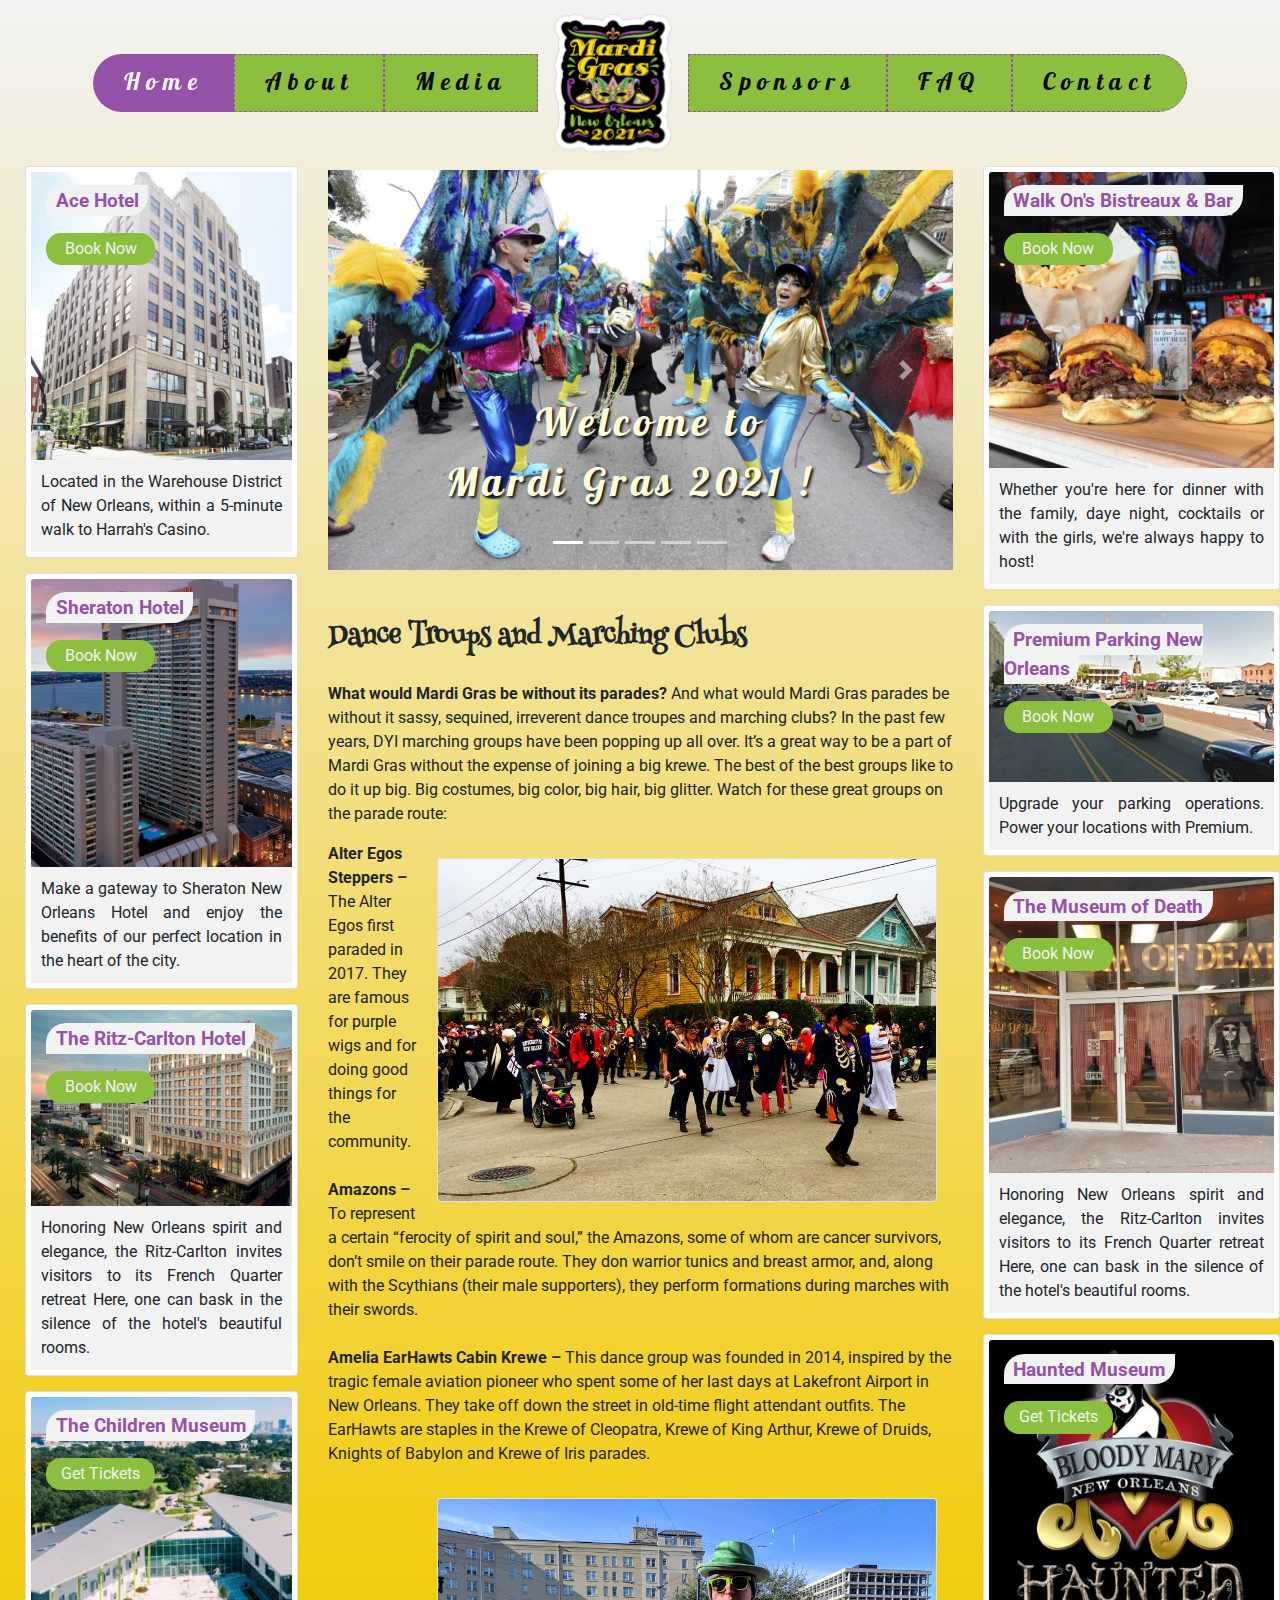
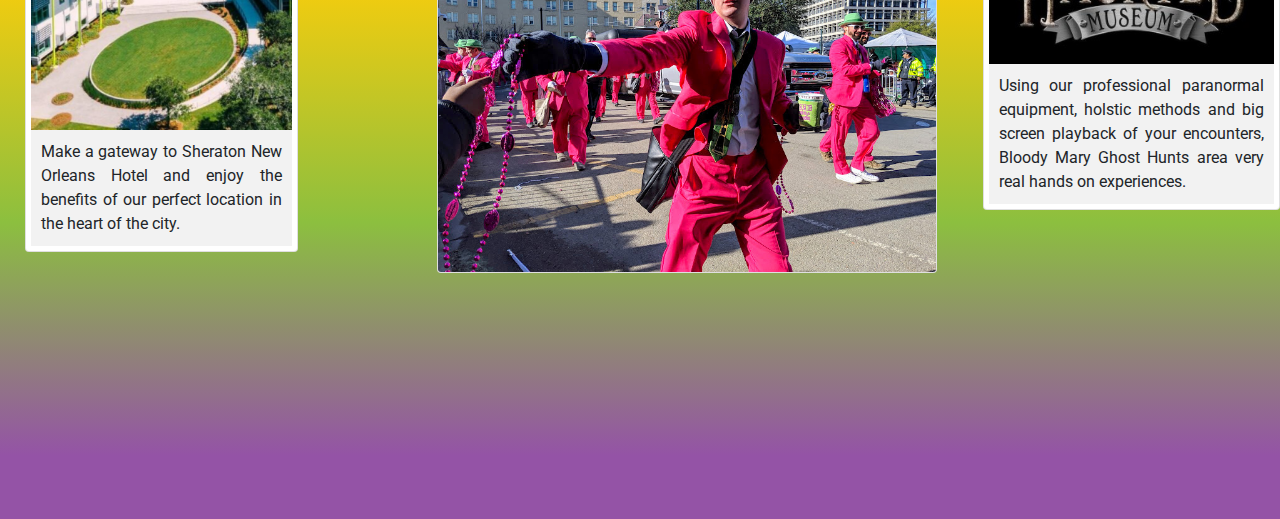
==== commit 44450565: "Updates" ====
--- a/index.html
+++ b/index.html
@@ -215,19 +215,20 @@
               without
               the expense of joining a big krewe. The best of the best groups like to do it up big. Big costumes, big
               color,
-              big hair, big glitter. Watch for these great groups on the parade route:</p> <br>
-            <div class="card img-fluid indexCenterImg" style="width:500px;">
+              big hair, big glitter. Watch for these great groups on the parade route:</p>
+            <div class="card indexCenterImg">
               <img class="card-img" src="./imgs/clubsGall/clubs1.webp" alt="Clubs-1st-Image">
             </div>
             <p><span style="font-weight: bold;">
-                <br>
+
                 Alter Egos Steppers –</span> The Alter Egos first paraded in 2017. They
               are
               famous for purple wigs and for doing
               good
               things for the community.
-              <br><br>
-              <span style="font-weight: bold;">Amazons –</span> To represent a certain “ferocity of spirit and soul,”
+              <br>
+              <span style="font-weight: bold;"> <br>
+                Amazons –</span> To represent a certain “ferocity of spirit and soul,”
               the
               Amazons, some of whom are cancer
               survivors, don’t smile on their parade route. They don warrior tunics and breast armor, and, along with
@@ -244,7 +245,7 @@
               Arthur,
               Krewe of Druids, Knights of Babylon and Krewe of Iris parades.
             </p>
-            <div class="card img-fluid" style="width:500px;">
+            <div class="card indexCenterImg">
               <img class="card-img" src="./imgs/clubsGall/clubs2.jfif" alt="Clubs-2nd-Image">
             </div>
           </div>
--- a/css/main.css
+++ b/css/main.css
@@ -6158,9 +6158,12 @@
     min-width: 35rem;
     margin: 0 auto;
   }
+  .indexMainCenter .indexMainText {
+    width: 22rem;
+  }
   .indexMainCenter .indexMainText .indexCenterImg {
-    display: block;
-    float: right;
+    width: 21.8rem;
+    margin: 1rem;
   }
   .indexMainCenter .indexMainText .indexMTHeader {
     font-size: 1.68rem;
@@ -6168,6 +6171,7 @@
     font-weight: bolder;
   }
   .indexMainCenter .indexCarousel .carousel {
+    width: 21.8rem;
     display: block;
     font-family: Pattaya;
     margin-top: 4px;
@@ -6559,6 +6563,8 @@
   .indexMainCenter .indexMainText .indexCenterImg {
     display: block;
     float: right;
+    width: 28.8rem;
+    margin: 1rem;
   }
   .indexMainCenter .indexMainText .indexMTHeader {
     font-size: 1.68rem;
@@ -7037,6 +7043,8 @@
   }
   /* Center - Txt&Imgs */
   .indexMainCenter .indexMainText .indexCenterImg {
+    max-width: 31.25rem;
+    margin: 1rem;
     display: block;
     float: right;
   }
